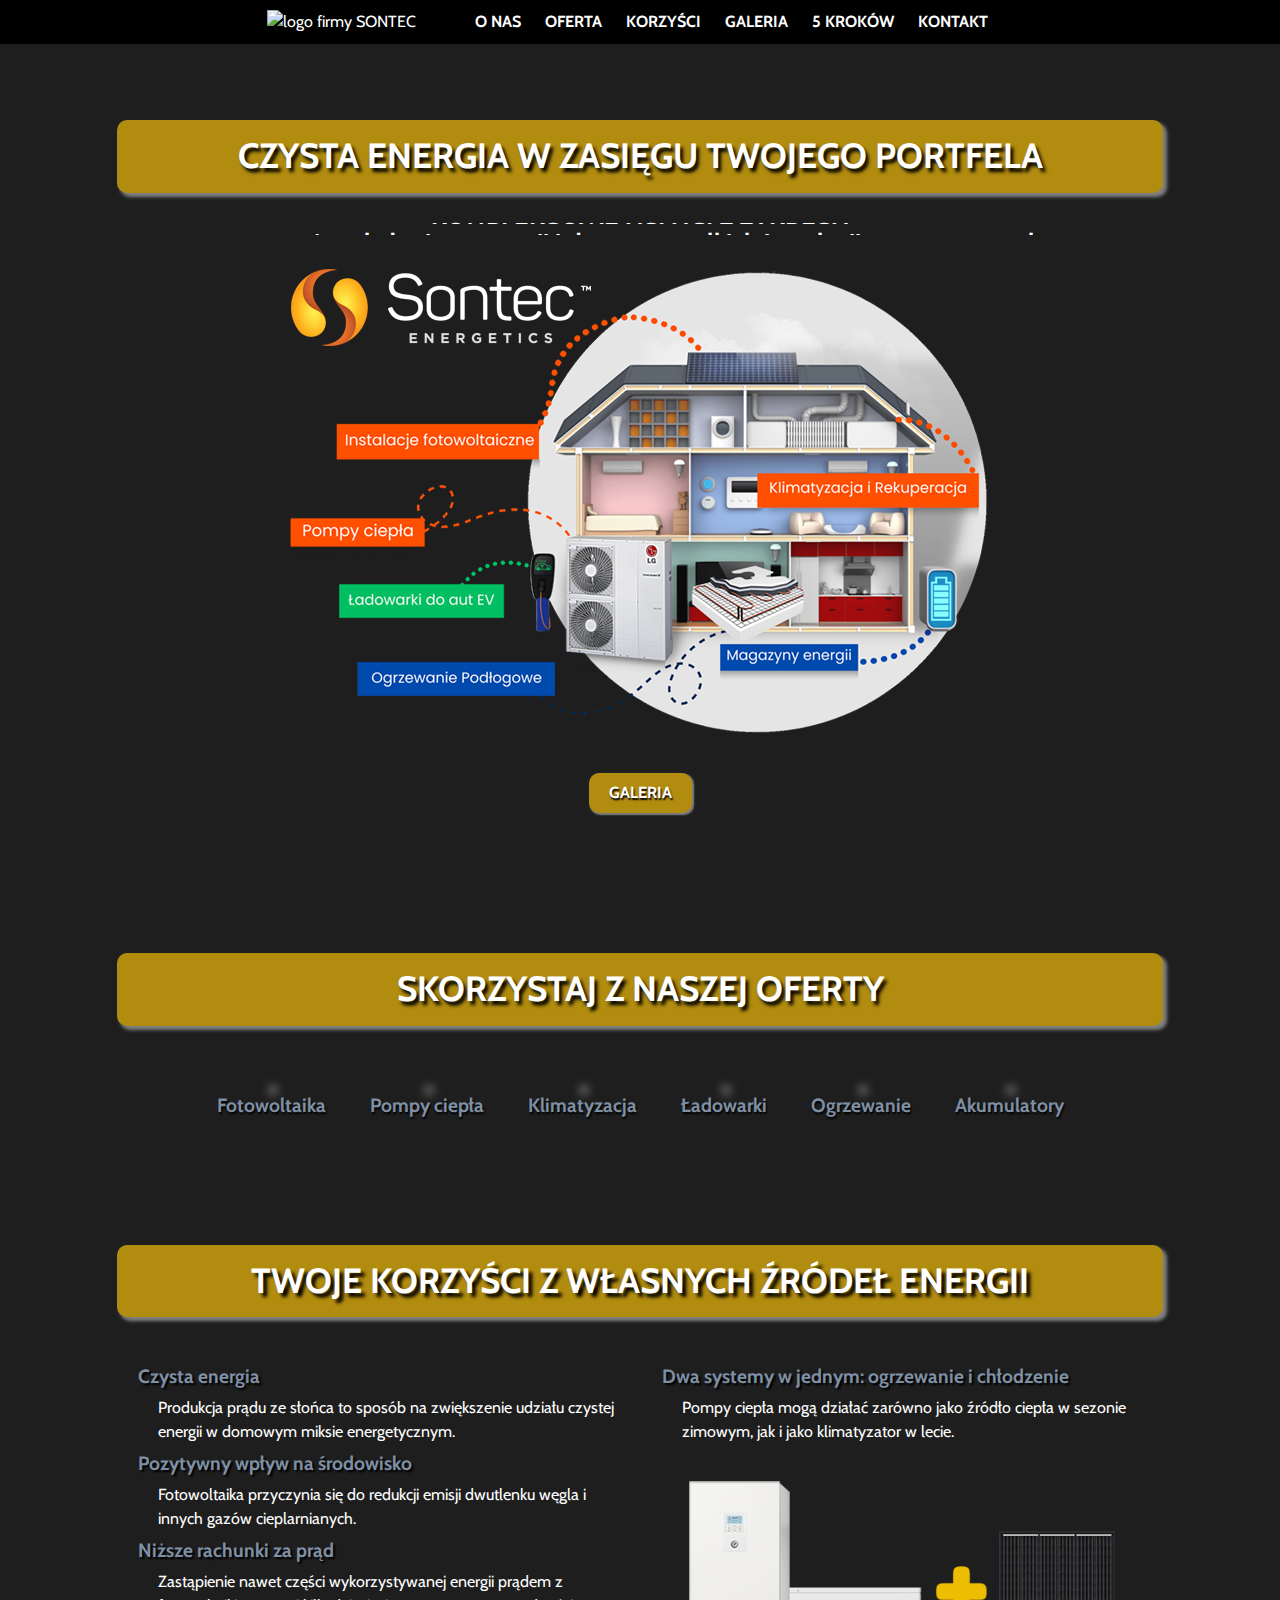
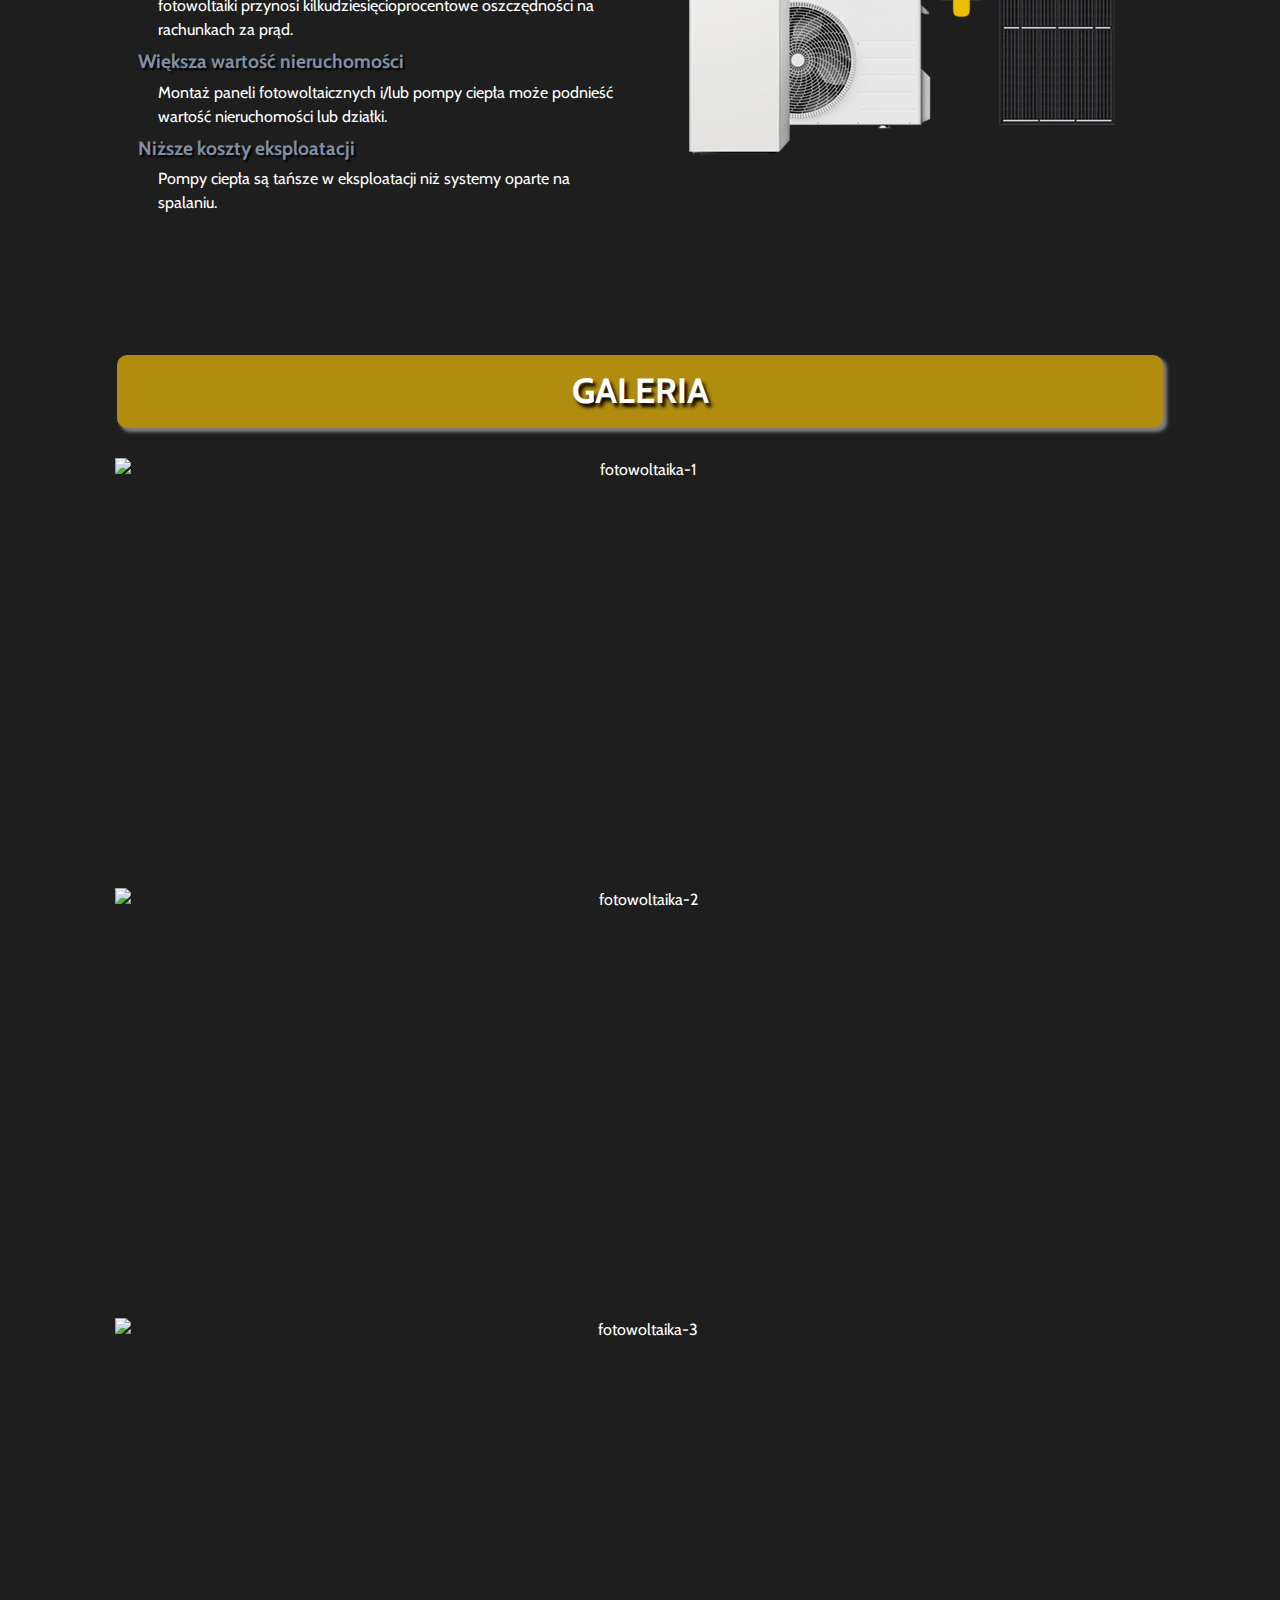
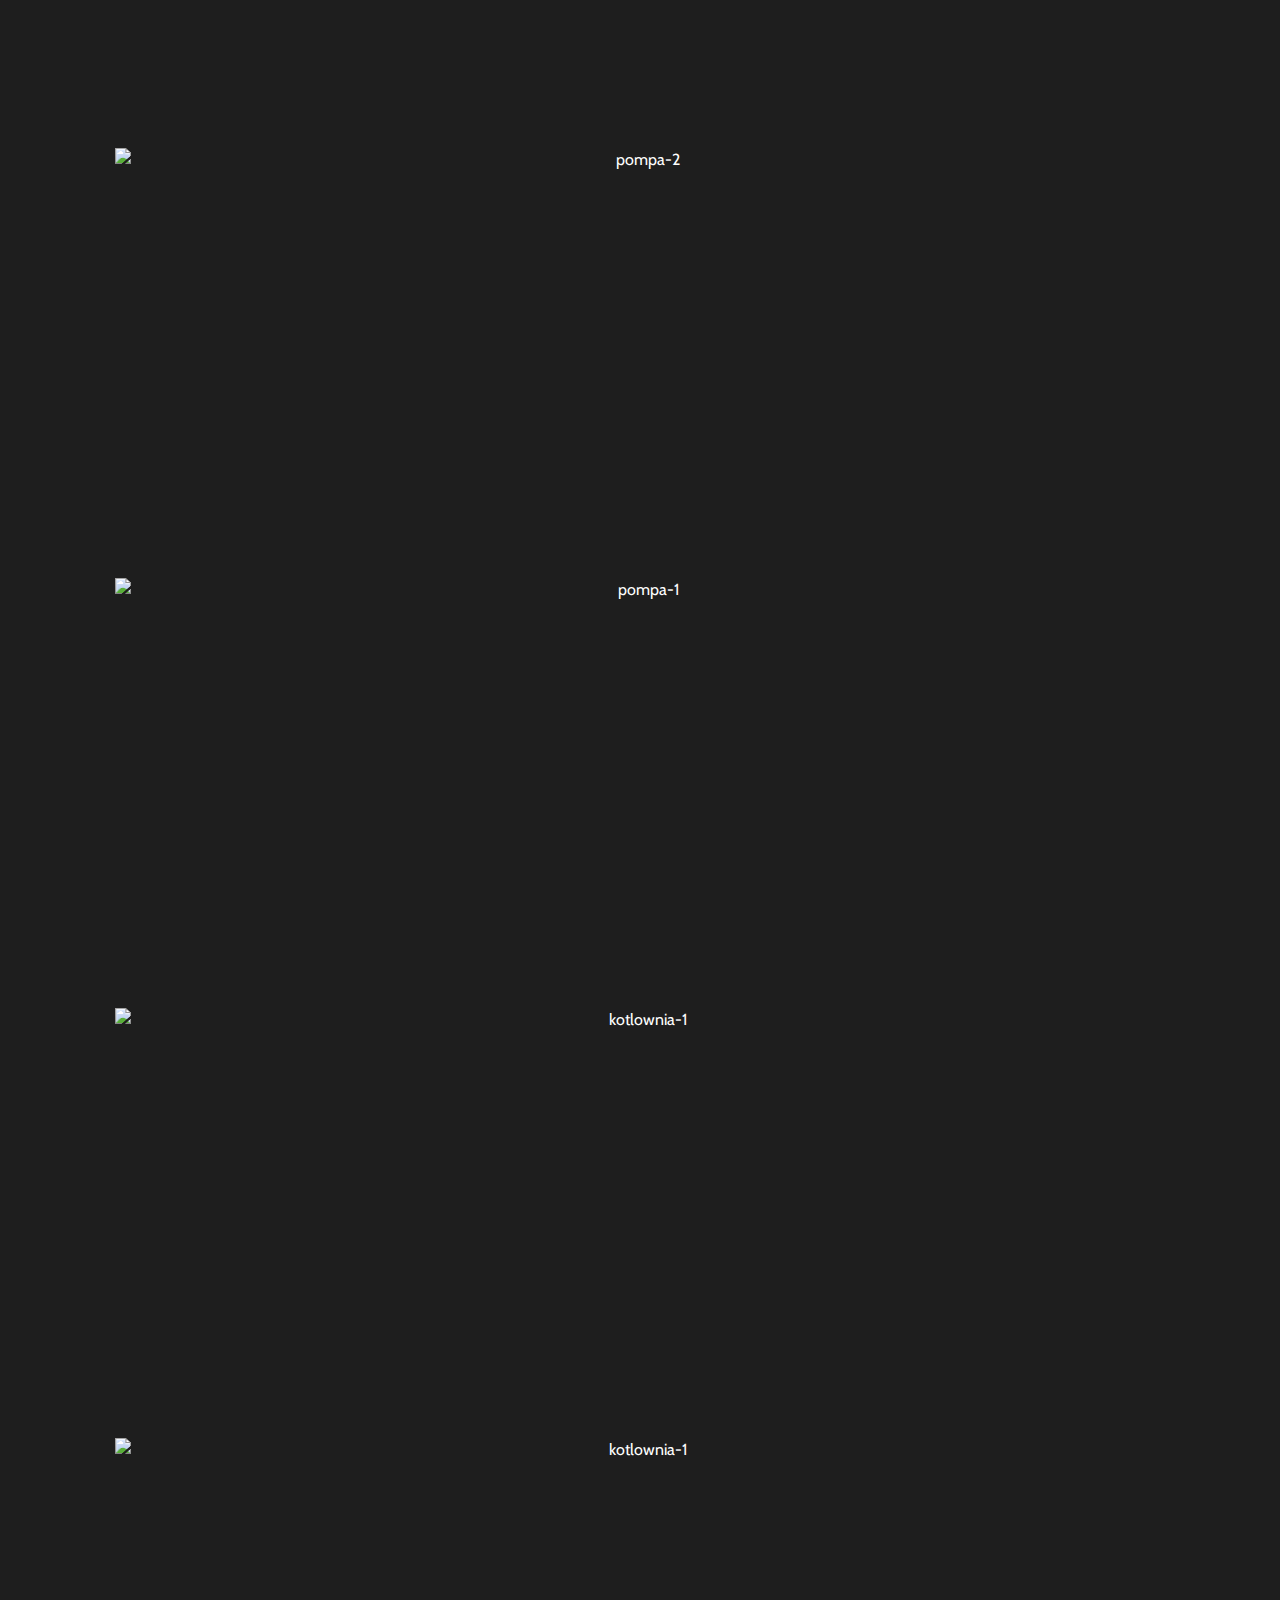
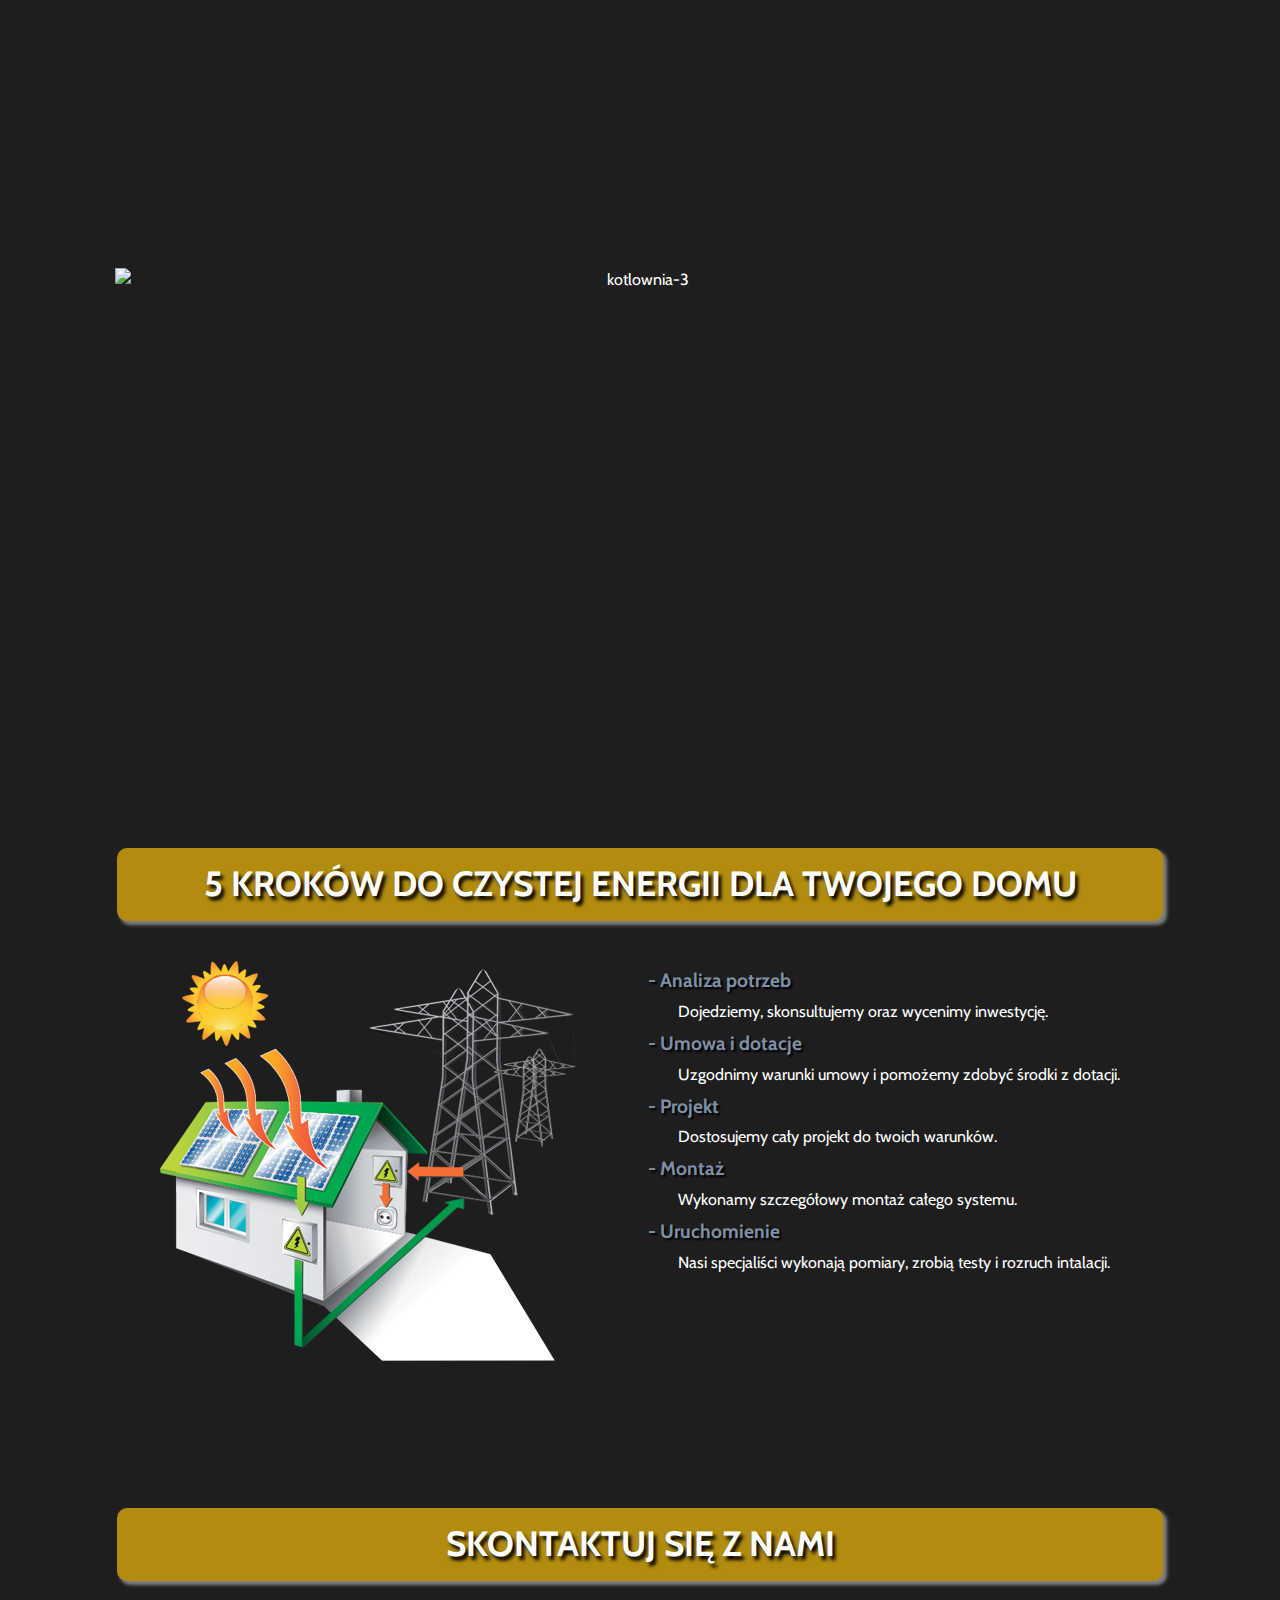
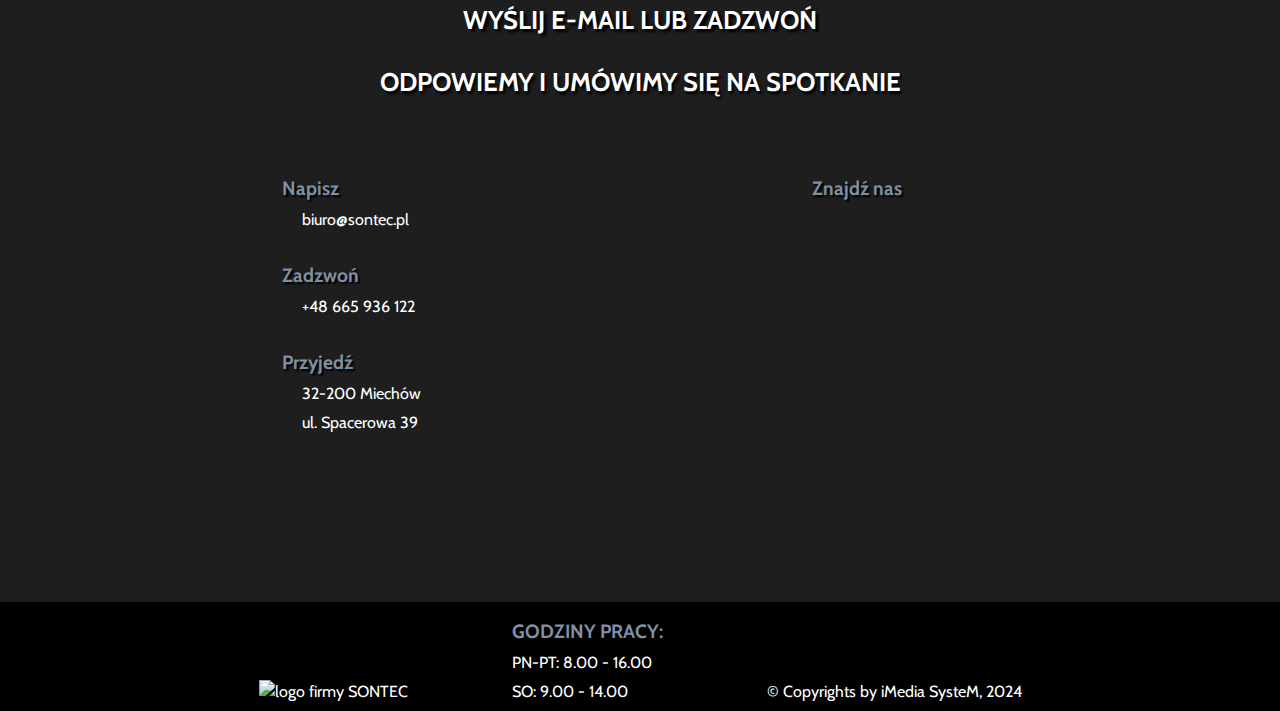
==== index.html @ 61b8fbbe "First Commit" ====
<!DOCTYPE html>
<html lang="pl">
	<head>
		<meta charset="UTF-8">
		<meta http-equiv="X-Ua-Compatible" content="IE=edge,chrome=1">
		<title>SONTEC - fotowoltaika, pompy ciepła, magazyny energii, klimatyzacja, rekuperacja</title>
		<meta name="viewport" content="width=device-width, initial-scale=1">
		<meta name="author" content="iMedia SysteM">
		<!-- Font Awsome -->
		<script src="https://kit.fontawesome.com/16e30c9f26.js" crossorigin="anonymous"></script>
		<!-- Flickity -->
		<link rel='stylesheet' href='https://unpkg.com/flickity@2/dist/flickity.min.css'>
		<link rel="stylesheet" href="./style.css">
		<!-- Google fonts -->
		<link href="https://fonts.googleapis.com/css?family=Cabin|Roboto:400,700|Roboto+Condensed:400,700" rel="stylesheet">
	</head>
	
	<body>
	<!-- partial:index.partial.html -->

		<!-- Naglowek strony -->

		<header class="top" id="top">
			<div class="container">
				<div class="col-half">
				
				<!-- Logo -->
				
					<div class="logo">
						<img src="https://i.postimg.cc/mZF6FGzq/logo.png" alt="logo firmy SONTEC">
					</div>
				</div>
				
				<!-- Nawigacja strony -->
				
				<div class="col-half">
					<div class="nav">
						<ul>
							<li><a href="#banner">O NAS</a></li>
							<li><a href="#offer">OFERTA</a></li>
							<li><a href="#profit">KORZYŚCI</a></li>
							<li><a href="#gallery">GALERIA</a></li>
							<li><a href="#process">5 KROKÓW</a></li>
							<li><a href="#contact">KONTAKT</a></li>
						</ul>
					</div>
				</div>
			</div>
		</header>
			
			
		<!-- Banner -->

		<section class="banner" id="banner">
			<div class="container">
				<h1 class="section-title">CZYSTA ENERGIA W ZASIĘGU TWOJEGO PORTFELA</h1>
				<h2>KOMPLEKSOWE USŁUGI Z ZAKRESU</h2>
				<h2>montażu, obsługi, renowacji i dozoru wszelkich instalacji energetycznych</h2>
				<br>
				<div>
					<img src="img/energy-house-700-logo.png" alt="instalacje domowe">
				</div>
				
				<a href="#gallery" class="btn">GALERIA</a>
				
			</div>
		</section>
			
			 
		<!-- Oferta -->

		<section class="offer" id="offer">
			<div class="container">
				<h1 class="section-title">SKORZYSTAJ Z NASZEJ OFERTY</h1>
				
				<div class="col-sixth">
					<i class="fa-solid fa-solar-panel fa-4x"></i>
					<h3>Fotowoltaika</h3>
				</div>
				<div class="col-sixth">
					<i class="fa-solid fa-arrow-up-from-water-pump fa-4x"></i>
					<h3>Pompy ciepła</h3>
				</div>
				<div class="col-sixth">
					<i class="fa-solid fa-fan fa-4x"></i>
					<h3>Klimatyzacja</h3>
				</div>
				<div class="col-sixth">
					<i class="fa-solid fa-charging-station fa-4x"></i>
					<h3>Ładowarki</h3>
				</div>
				<div class="col-sixth">
					<i class="fa-solid fa-temperature-arrow-up fa-4x"></i>
					<h3>Ogrzewanie</h3>
				</div>
				<div class="col-sixth">
					<i class="fa-solid fa-car-battery fa-4x"></i>
					<h3>Akumulatory</h3>
				</div>
			</div>
		</section>
			
			
		<!-- Korzysci klienta -->

		<section class="profit" id="profit">
			<div class="container">
				<h1 class="section-title">TWOJE KORZYŚCI Z WŁASNYCH ŹRÓDEŁ ENERGII</h1>
				<div class="col-half">
					<div class="list6">
						<dl>
							<dt>Czysta energia</dt>
							<dd>Produkcja prądu ze słońca to sposób na zwiększenie udziału czystej energii w domowym miksie energetycznym.</dd>
							<dt>Pozytywny wpływ na środowisko</dt>
							<dd>Fotowoltaika przyczynia się do redukcji emisji dwutlenku węgla i innych gazów cieplarnianych.</dd>
							<dt>Niższe rachunki za prąd</dt>
							<dd>Zastąpienie nawet części wykorzystywanej energii prądem z fotowoltaiki przynosi kilkudziesięcioprocentowe oszczędności na rachunkach za prąd.</dd>
							<dt>Większa wartość nieruchomości</dt>
							<dd>Montaż paneli fotowoltaicznych i/lub pompy ciepła może podnieść wartość nieruchomości lub działki.</dd>
							<dt>Niższe koszty eksploatacji</dt>
							<dd>Pompy ciepła są tańsze w eksploatacji niż systemy oparte na spalaniu.</dd>
						</dl>
					</div>
				</div>
							
				<div class="col-half">
					<div class="list6">
						<dl>
							<dt>Dwa systemy w jednym: ogrzewanie i chłodzenie</dt>
							<dd>Pompy ciepła mogą działać zarówno jako źródło ciepła w sezonie zimowym, jak i jako klimatyzator w lecie.</dd>
						</dl>
					</div>
					<br>
					<img src="img/pompa-fotowoltaika-450-300.png" alt="pompa_ciepla-fotowoltaika">
				</div>
			</div>
		</section>
			
			
		<!-- Galeria -->

		<section class="gallery" id="gallery">
			<div class="container">
				<h1 class="section-title">GALERIA</h1>
				<div class="carousel">
					<div class="carousel-cell">
						<img src="https://i.postimg.cc/vBkfpMN1/Fotowoltaika-1.jpg" alt="fotowoltaika-1" />
					</div>
					<div class="carousel-cell">
						<img src="https://i.postimg.cc/MTfHhBRw/Fotowoltaika-2.jpg" alt="fotowoltaika-2" />
					</div>
					<div class="carousel-cell">
						<img src="https://i.postimg.cc/NFY3thV4/Fotowoltaika-3.jpg" alt="fotowoltaika-3" />
					</div>
					<div class="carousel-cell">
						<img src="https://i.postimg.cc/7h7svgrD/Pompa-2.jpg" alt="pompa-2" />
					</div>
					<div class="carousel-cell">
						<img src="https://i.postimg.cc/kGcmZMj9/Pompa-1.jpg" alt="pompa-1" />
					</div>
					<div class="carousel-cell">
						<img src="https://i.postimg.cc/fyb2zwzM/Kotlownia-1.jpg" alt="kotlownia-1" />
					</div>
					<div class="carousel-cell">
						<img src="https://i.postimg.cc/h4wbz8ML/Kotlownia-2.jpg" alt="kotlownia-1" />
					</div>
					<div class="carousel-cell">
						<img src="https://i.postimg.cc/9FQ0hsy1/Kotlownia-3.jpg" alt="kotlownia-3" />
					</div>
				</div>
			</div>
		</section>
			
			
		<!-- Przebieg procesu -->

		<section class="process" id="process">
			<div class="container">
				<h1 class="section-title">5 KROKÓW DO CZYSTEJ ENERGII DLA TWOJEGO DOMU</h1>
				<div class="col-half">
					<img src="img/fotowoltaika-schemat-instalacji-400.png" alt="fotowoltaika-schemat-instalacji">
				</div>
				<div class="col-half">
					<div class="list5">
						<dl>
							<dt><i class="fa-solid fa-1"></i> - Analiza potrzeb</dt>
							<dd>Dojedziemy, skonsultujemy oraz wycenimy inwestycję.</dd>
							<dt><i class="fa-solid fa-2"></i> - Umowa i dotacje</dt>
							<dd>Uzgodnimy warunki umowy i pomożemy zdobyć środki z dotacji.</dd>
							<dt><i class="fa-solid fa-3"></i> - Projekt</dt>
							<dd>Dostosujemy cały projekt do twoich warunków.</dd>
							<dt><i class="fa-solid fa-4"></i> - Montaż</dt>
							<dd>Wykonamy szczegółowy montaż całego systemu.</dd>
							<dt><i class="fa-solid fa-5"></i> - Uruchomienie</dt>
							<dd>Nasi specjaliści wykonają pomiary, zrobią testy i rozruch intalacji.</dd>
						</dl>
					</div>
				</div>
			</div>
		</section>
			
			
		<!-- Kontakt -->

		<section class="contact" id="contact">
			<div class="container">
				<h1 class="section-title">SKONTAKTUJ SIĘ Z NAMI</h1>
				<h2>WYŚLIJ E-MAIL LUB ZADZWOŃ</h2>
				<br>
				<h2>ODPOWIEMY I UMÓWIMY SIĘ NA SPOTKANIE</h2>
				<br>
				<br>

				<!-- Formularz kontaktowy -->

				<div class="col-half">
					<h3>Napisz</h3>
					<p>biuro@sontec.pl</p>
					<br>
					<h3>Zadzwoń</h3>
					<p>+48 665 936 122</p>
					<br>
					<h3>Przyjedź</h3>
					<p>32-200 Miechów</p>
					<p>ul. Spacerowa 39</p>
				</div>
					
				<div class="col-half">
					<h3>Znajdź nas</h3>

					<!-- Mapa Google -->

					<iframe src="https://www.google.com/maps/embed?pb=!1m18!1m12!1m3!1d20363.044777273062!2d20.032084667943646!3d50.359457274658645!2m3!1f0!2f0!3f0!3m2!1i1024!2i768!4f13.1!3m3!1m2!1s0x4717abd7463cd8f5%3A0xed583a6fe624ebd6!2sSontec!5e0!3m2!1spl!2sde!4v1716401161716!5m2!1spl!2sde" title="GoogleMap" width="500" height="367" allowfullscreen="" loading="lazy" referrerpolicy="no-referrer-when-downgrade">
					</iframe>
				</div>
			</div>
		</section>
			

		<!-- Stopka strony -->
		 
		<footer class="bottom">
			<div class="container">
				<div class="col-third">
					<img src="https://i.postimg.cc/mZF6FGzq/logo.png" alt="logo firmy SONTEC">
				</div>
				
				<div class="col-third">
					<h3>GODZINY PRACY:</h3>
					<p>PN-PT: 8.00 - 16.00</p>
					<p>SO: 9.00 - 14.00</p>
				</div>
								
				<div class="col-third">
					<p><b>&copy; Copyrights by iMedia SysteM, 2024</b></p>
				</div>
			</div>
		</footer>
	<!-- partial -->
	<script src='https://unpkg.com/flickity@2/dist/flickity.pkgd.min.js'></script>
	<script src='https://cdnjs.cloudflare.com/ajax/libs/jquery/3.7.1/jquery.min.js'></script><script  src="./script.js"></script>
	</body>
</html>
---- style.css ----
/* http://meyerweb.com/eric/tools/css/reset/ 
   v2.0 | 20110126
   License: none (public domain) */

html, body, div, span, applet, object, iframe,
h1, h2, h3, h4, h5, h6, p, blockquote, pre,
a, abbr, acronym, address, big, cite, code,
del, dfn, em, img, ins, kbd, q, s, samp,
small, strike, strong, sub, sup, tt, var,
b, u, i, center,
dl, dt, dd, ol, ul, li,
fieldset, form, label, legend,
table, caption, tbody, tfoot, thead, tr, th, td,
article, aside, canvas, details, embed, 
figure, figcaption, footer, header, hgroup, 
menu, nav, output, ruby, section, summary,
time, mark, audio, video {
	margin: 0;
	padding: 0;
	border: 0;
	font-size: 100%;
	font: inherit;
	vertical-align: baseline;
}
/* HTML5 display-role reset for older browsers */
article, aside, details, figcaption, figure, 
footer, header, hgroup, menu, nav, section {
	display: block;
}
body {
	line-height: 1;
}
ol, ul {
	list-style: none;
}
blockquote, q {
	quotes: none;
}
blockquote:before, blockquote:after,
q:before, q:after {
	content: '';
	content: none;
}
table {
	border-collapse: collapse;
	border-spacing: 0;
}




/* Globalne style strony */

body, html {
	background: #1e1e1e;
	text-align: center;
	color: #FFFFFF;
	line-height: 1.5;
	font-family: 'Roboto Condensed', sans-serif;
	font-size: 35px;
	font-family: 'Cabin', sans-serif;
	font-size: 16px;
	transition: all 0.5s;
}


/* Globalne style tekstu */

p {
	margin-top: 5px;
	margin-left: 20px;
	text-align: justify;
}

h1 {
	margin: 20px auto;
	text-align: center;
	font-size: 2.2em;
	font-weight: bold;
	width: 95%;
	height: auto;
	padding: 10px;
	background: #B28C0F;
	box-shadow: 0.1em 0.1em 0.1em grey;
	border-radius: 10px;
	text-shadow: 0.1em 0.1em 0.1em black;
}

h2 {
	font-size: 1.6em;
	font-weight: bold;
	text-shadow: 0.1em 0.1em 0.1em black;
}

h3 {
	color: #7F90A4;
	margin-top: 5px;
	margin-bottom: 5px;
	font-size: 1.2em;
	font-weight: bold;
	text-shadow: 0.1em 0.1em 0.1em black;
}

/* Kontener, kolumny, listy */

.container	{
	max-width: 1080px;
	margin: 0 auto;
	padding: 0 10px;
}

.col-half {
	display: inline-block;
	margin: 20px;
	vertical-align: top;
	width: auto;
	
}

.top .col-half {
	vertical-align: bottom;
	margin: 10px 20px;
}

.contact .col-half {
	vertical-align: top;
	width: 45%;
	text-align: left;
	
}

.contact .col-half p {
	text-align: left;
	padding-left: 150px;
}

.contact .col-half h3 {
	text-align: left;
	padding-left: 150px;
}

.col-third {
	display: inline-block;
	margin: 10px 50px;
	text-align: center;
}

.col-sixth {
	display: inline-block;
	margin: 40px 20px 0 20px;
	text-align: center;
}

.col-sixth i {
  width: 120px;
  height: 120px;
  line-height: 120px;
  margin: 20px 0;
  background: #B28C0F;
  border-radius: 50%;
  box-shadow: 2px 4px 10px 4px grey;
  text-shadow: 0.1em 0.1em 0.1em black;
}

.col-sixth i:hover {
  background-color: darken(#B28C0F, 10%);
  animation: roll 2s infinite;
  transform: rotate(30deg);
  transition: transition;
}

@keyframes roll {
  0% {
    transform: rotate(0);
  }
  100% {
    transform: rotate(360deg);
  }
}

/* Listy */

.list5 dl {
	text-align: left;
	list-style-image: none;
	margin-left: 20px;
}

.list5 i {
	color: #B28C0F;
}

.list5 dt {
	color: #7F90A4;
	margin-top: 5px;
	margin-bottom: 5px;
	font-size: 1.2em;
	font-weight: bold;
	text-shadow: 0.1em 0.1em 0.1em black;
}

.list5 dd {
	margin-left: 30px;
}

.list6 dl {
	text-align: left;
	list-style-type: none;
	margin: auto;
	width: 480px;
}

.list6 dt {
	color: #7F90A4;
	margin-top: 5px;
	margin-bottom: 5px;
	font-size: 1.2em;
	font-weight: bold;
	text-shadow: 0.1em 0.1em 0.1em black;
}

.list6 dd {
	margin-left: 20px;
}

/* Przyciski */

.btn {
	display: inline-block;
	width: auto;
	height: auto;
	padding: 8px 20px;
	margin: 20px 0;
	background: #B28C0F;
	box-shadow: 0.1em 0.1em 0.1em grey;
	border: none;
	border-radius: 10px;
	text-decoration: none;
	color: white;
	text-shadow: 0.1em 0.1em 0.1em black;
	font-weight: bold;
	text-align: center;
}

.btn:hover {
	color: darken(#B28C0F, 20%);
	color: #B28C0F;
	transition: transition;
}

/* Nagłówek strony */

.top {
	background-color: black;
	margin: 0 0;
	padding: 0 0;
	width: 100%;
	height: auto;
	position: fixed;
	left: 0;
	top: 0;
	z-index: 999;
}

/* Logo */

.logo {
	vertical-align: top;
	margin: 0;
	width: auto;
}

/* Nawigacja */

.nav {
	vertical-align: center;
	margin: 0 10px;
	width: auto;
}

.nav ul {
	margin: auto;
	padding: auto;
}

.nav ul li {
	list-style: none;
	display: inline-block;
	margin-right: 10px;
	position: center;
}

.nav ul li a {
	color: white;
	font-weight: bold;
	text-align: right;
	text-decoration: none;
	width: auto;
	height: auto;
	padding: 5px;
}

.nav ul li a:hover {
	color: darken(#B28C0F, 20%);
	color: #B28C0F;
	transition: transition;
}

/* Sekcje */

section {
	overflow: auto;
	padding-top: 100px;
}

.banner {
	position: relative;
	
}

.offer {
	position: relative;
}

.profit {
	position: relative;
}

.gallery {
	position: relative;
  	padding-top: 100px;
  	padding-bottom: 30px;
}

.carousel {
  margin: 0 15px;
}

.carousel-cell {
	margin: 30px 0;
	overflow: hidden;
}

.carousel-cell img {
	display: block;
	height: 200px;
}

@media screen and ( min-width: 768px ) {
  .carousel-cell img {
    height: 400px;
  }
}

.process {
	position: relative;
}

.contact {
	position: relative;
}

.iframe {
	border: 2px solid #7F90A4;
}

/* Stopka strony */

.bottom {
	background-color: black;
}

.col-third p {
	margin-left: 0;
	text-align: left;
}

.col-third h3 {
	margin-left: 0;
	text-align: left;
}
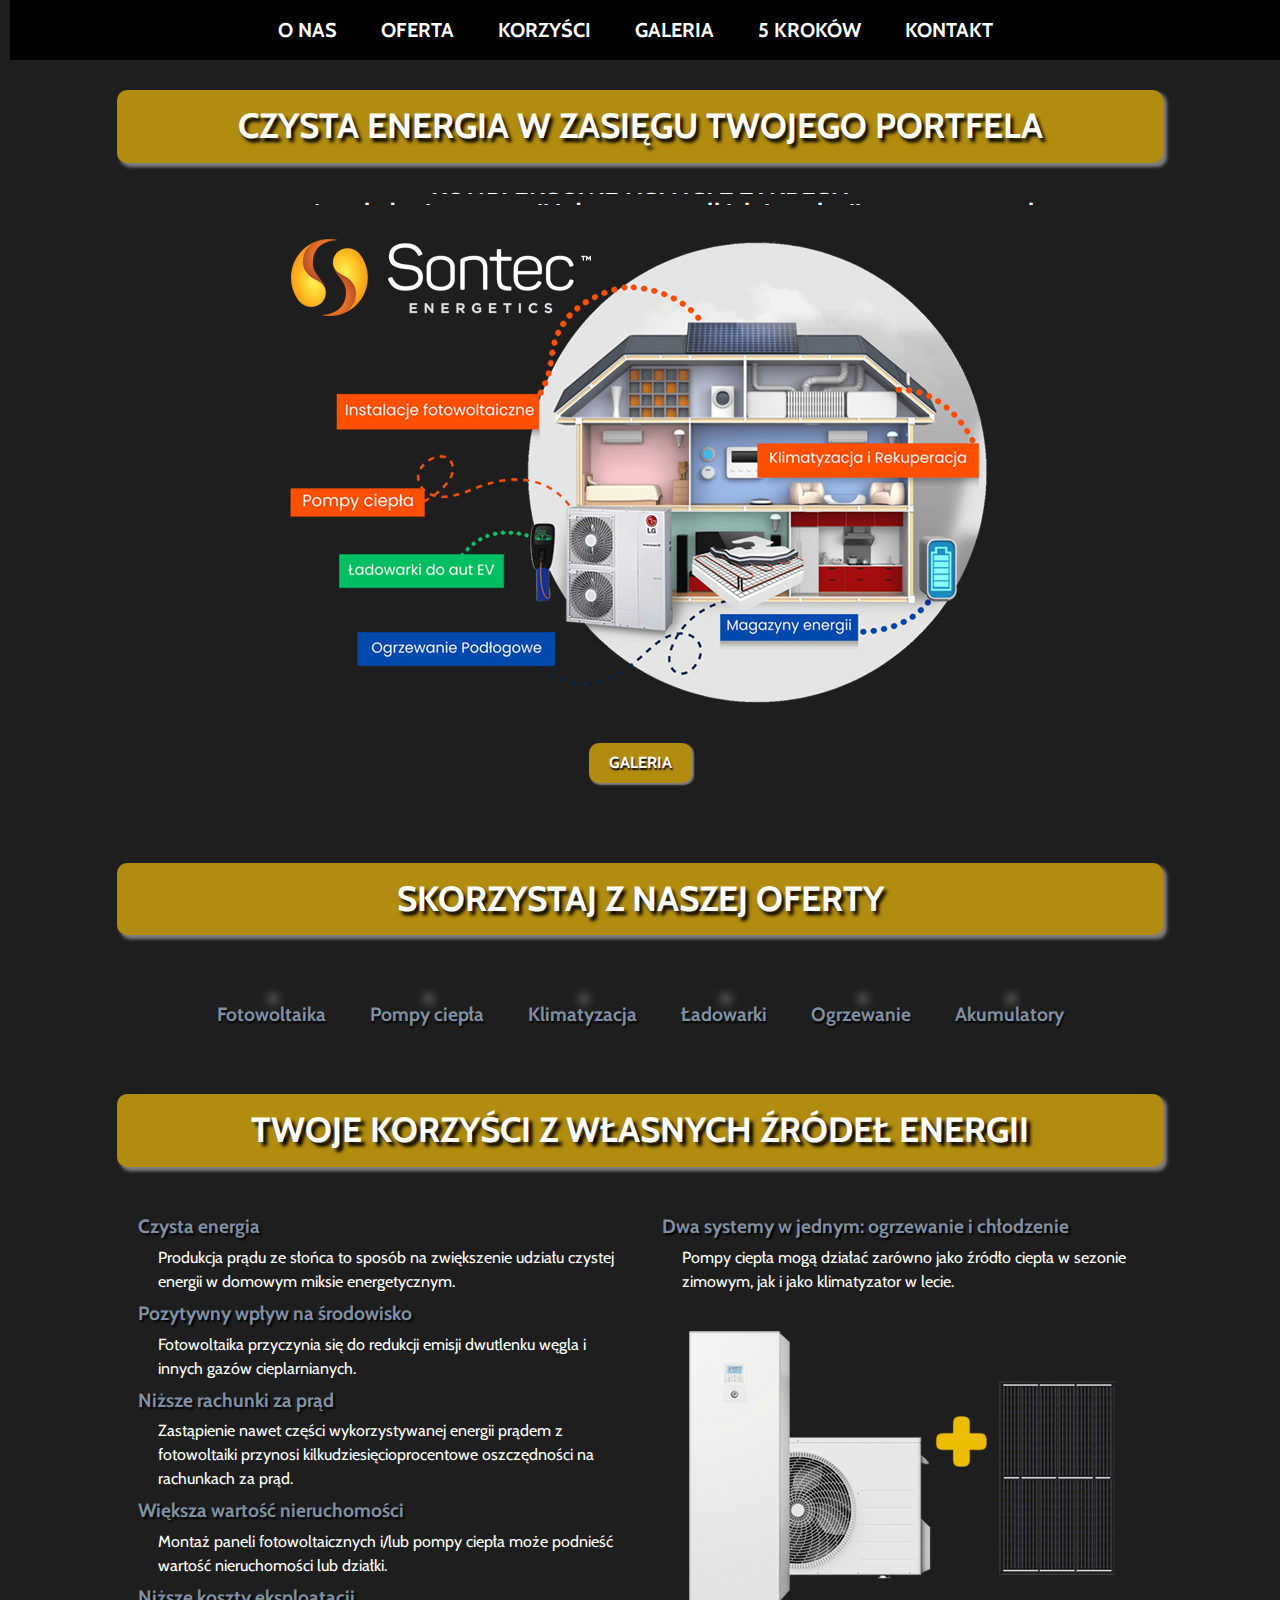
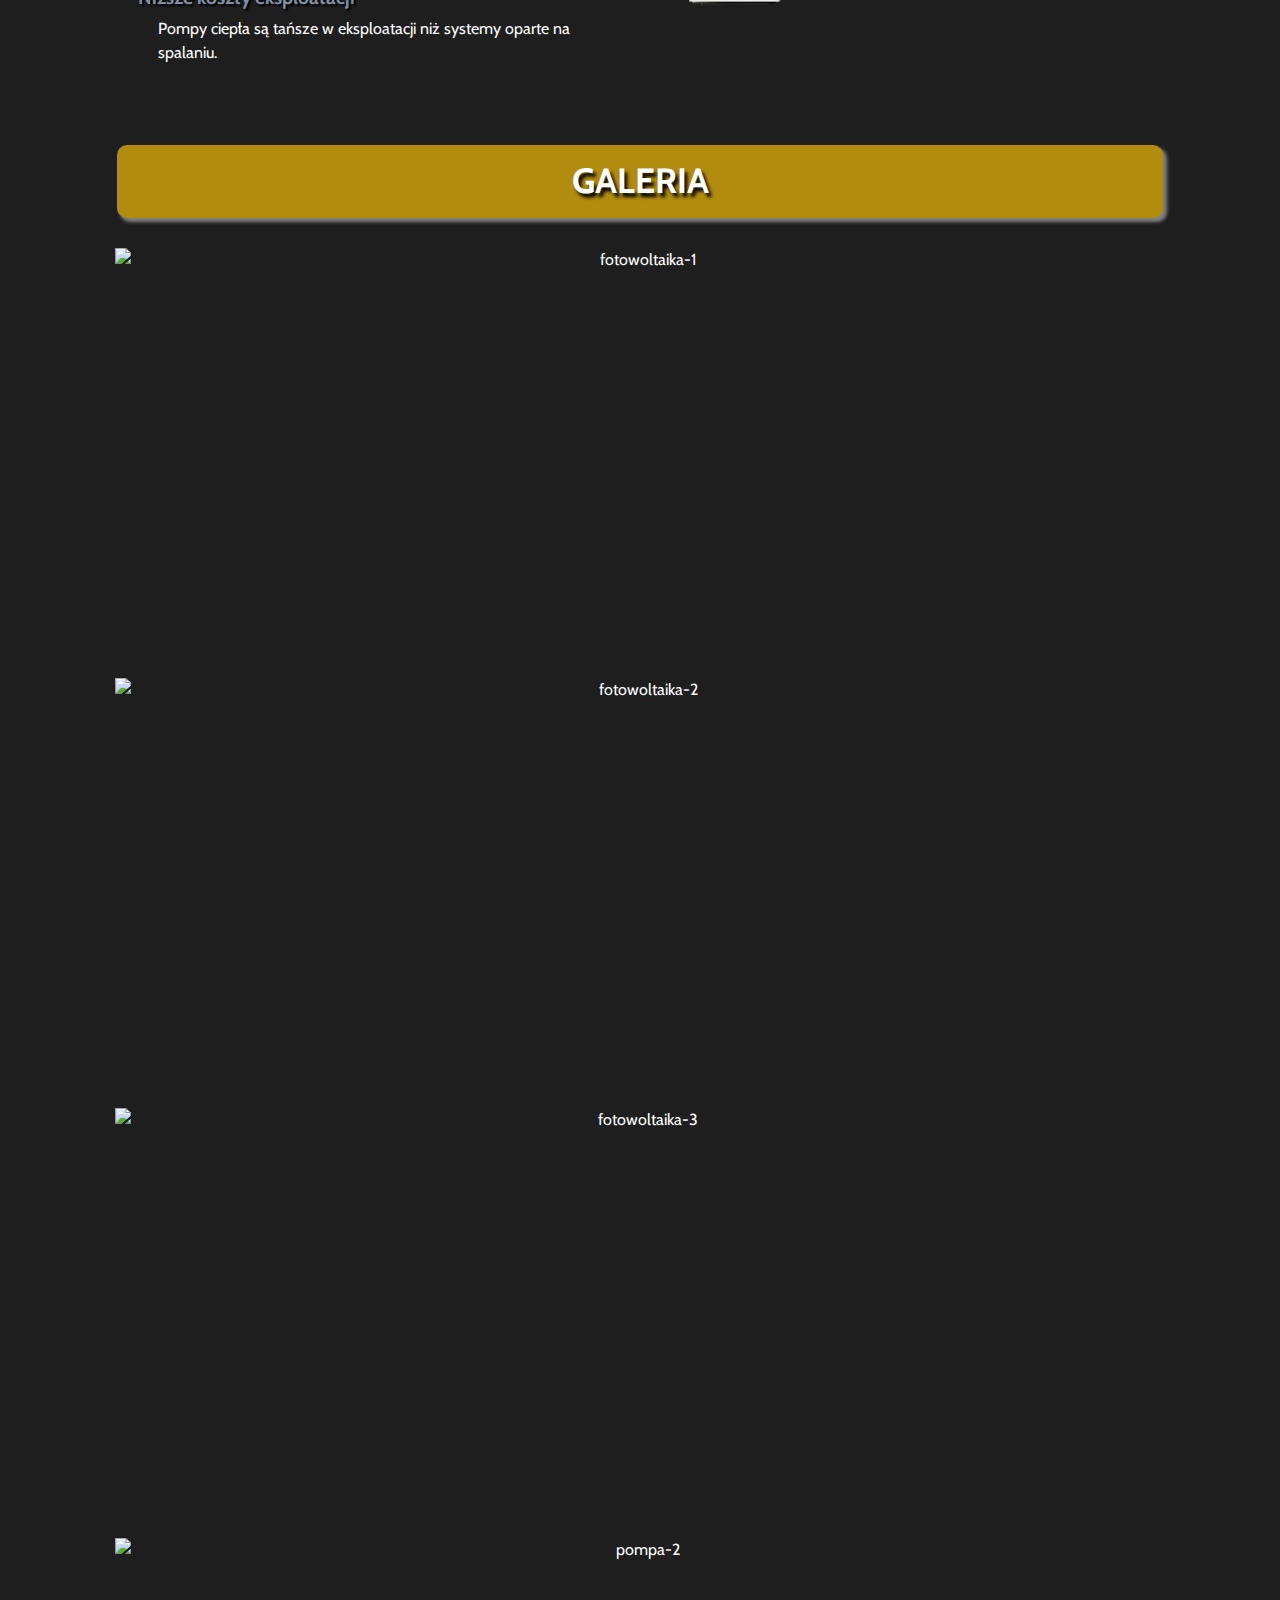
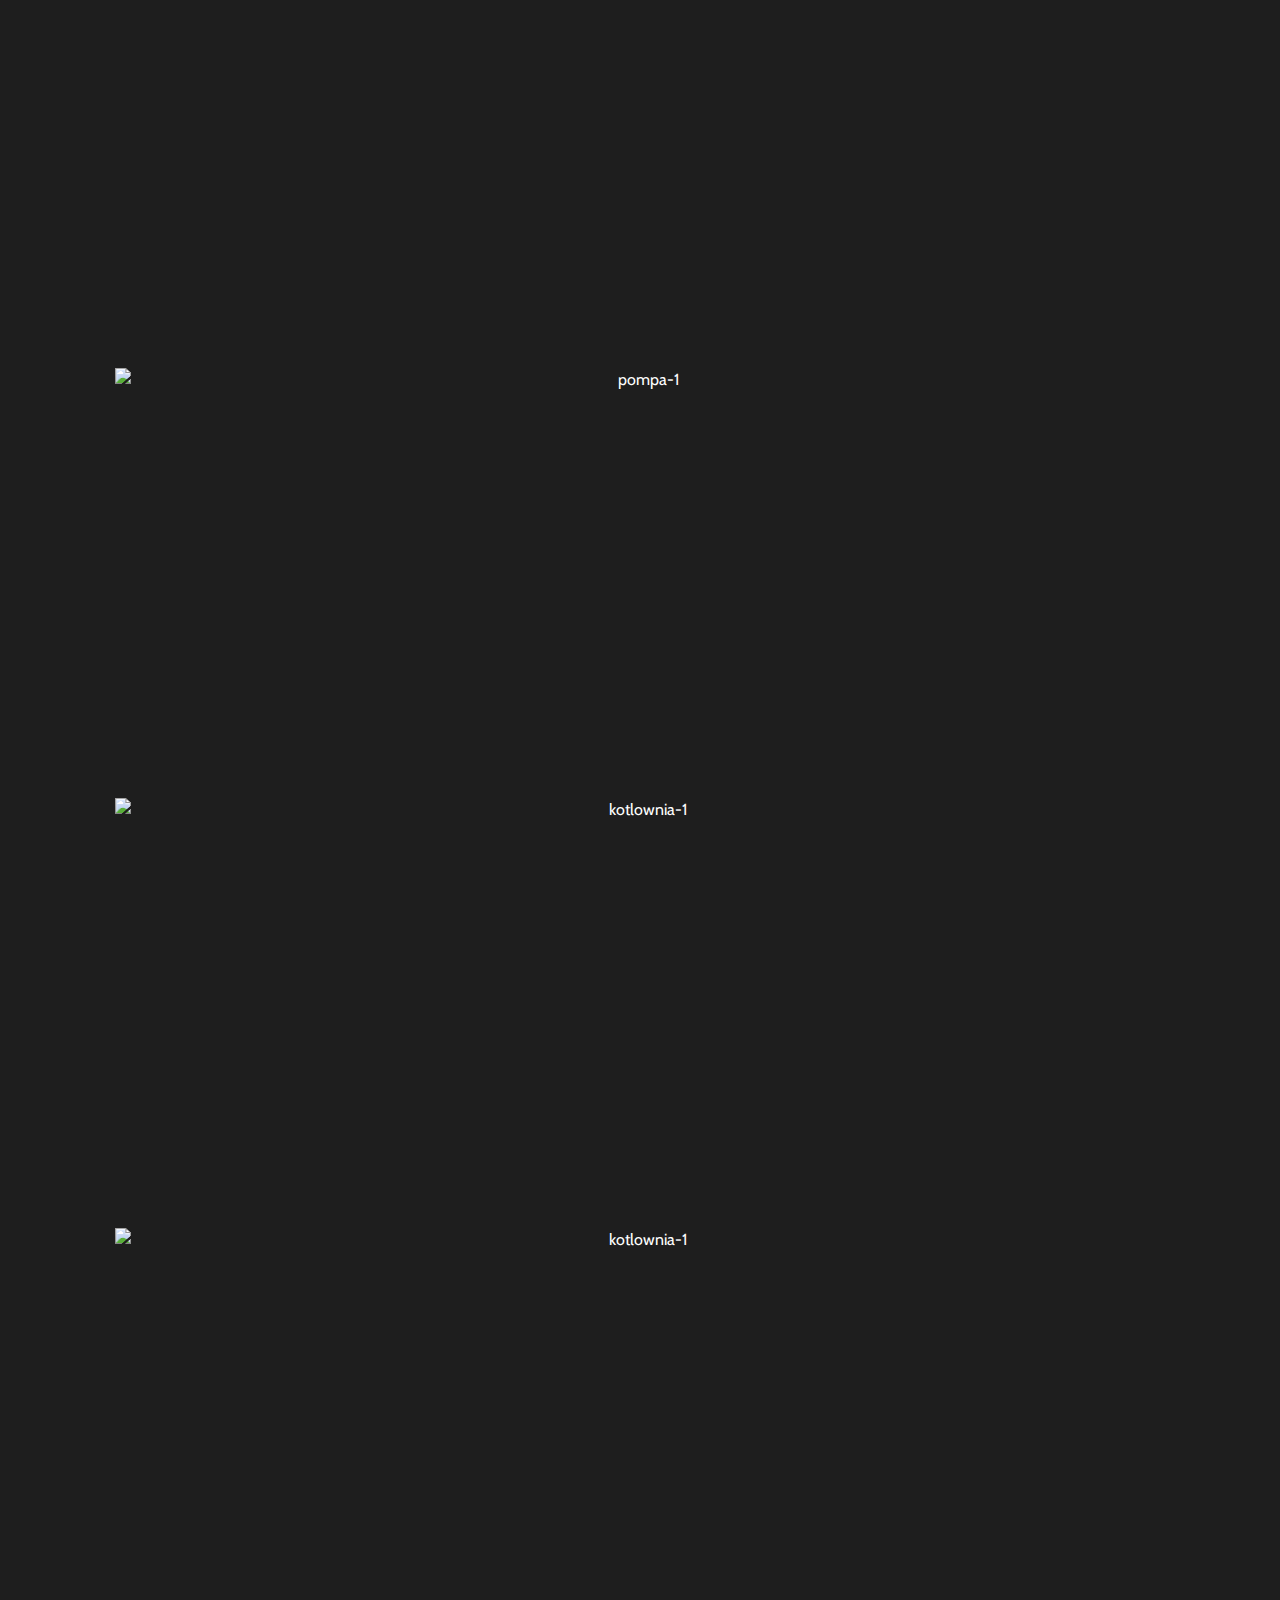
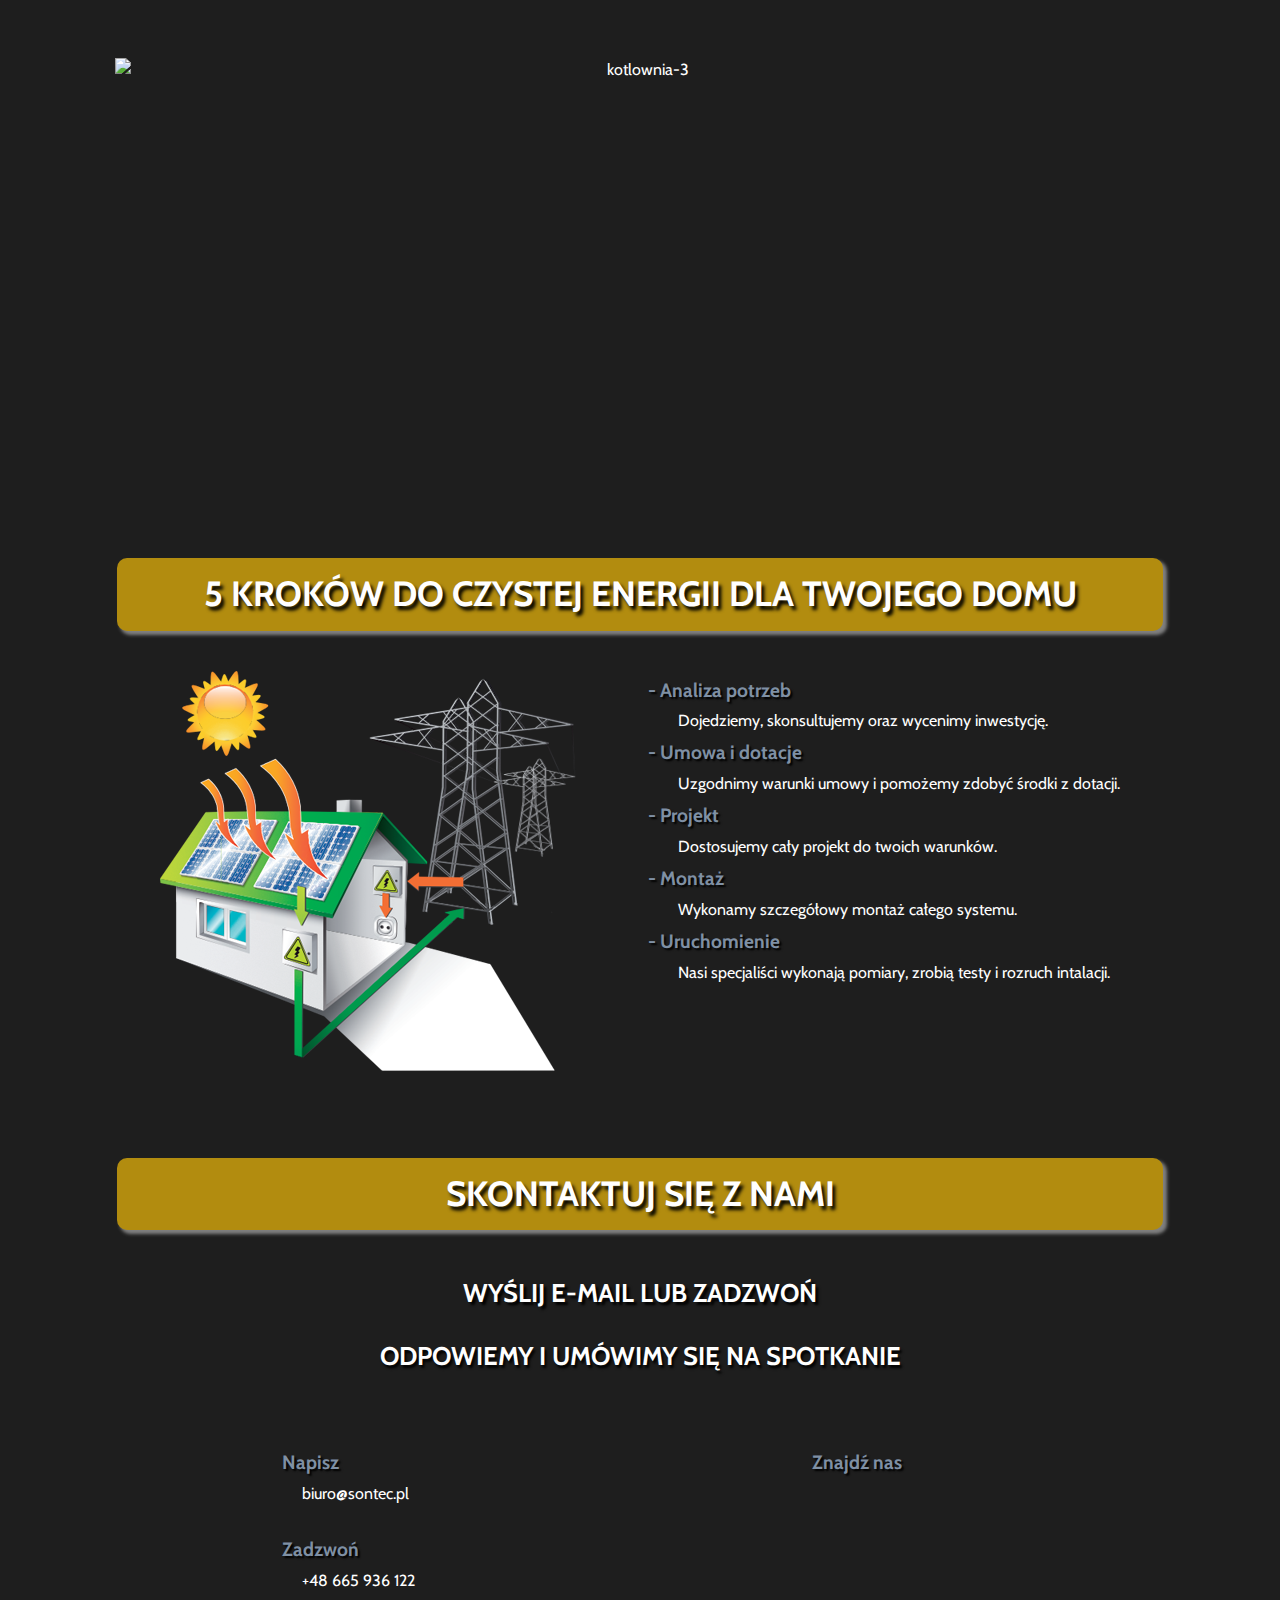
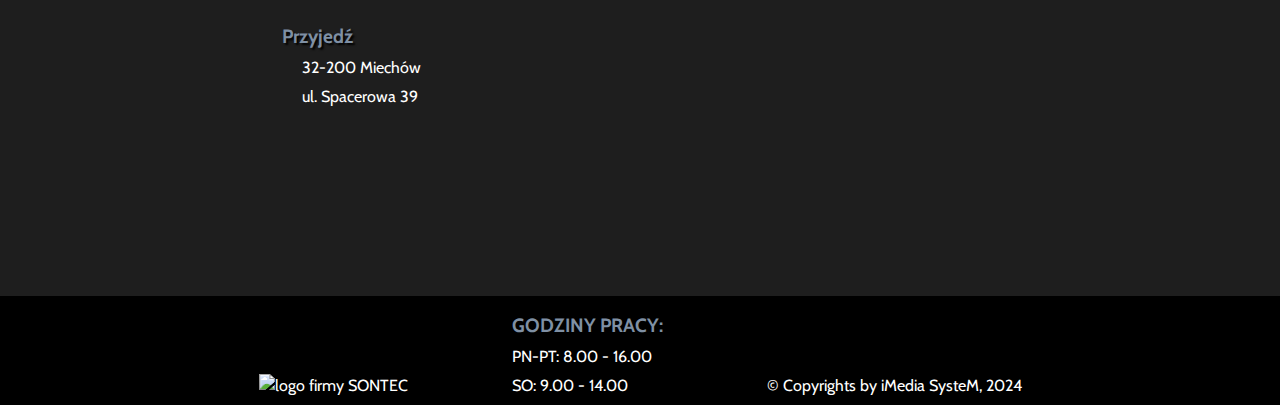
==== commit 1271745f: "New Navigation Bar" ====
--- a/index.html
+++ b/index.html
@@ -18,33 +18,18 @@
 	<body>
 	<!-- partial:index.partial.html -->
 
-		<!-- Naglowek strony -->
-
-		<header class="top" id="top">
-			<div class="container">
-				<div class="col-half">
-				
-				<!-- Logo -->
-				
-					<div class="logo">
-						<img src="https://i.postimg.cc/mZF6FGzq/logo.png" alt="logo firmy SONTEC">
-					</div>
-				</div>
-				
-				<!-- Nawigacja strony -->
-				
-				<div class="col-half">
-					<div class="nav">
-						<ul>
-							<li><a href="#banner">O NAS</a></li>
-							<li><a href="#offer">OFERTA</a></li>
-							<li><a href="#profit">KORZYŚCI</a></li>
-							<li><a href="#gallery">GALERIA</a></li>
-							<li><a href="#process">5 KROKÓW</a></li>
-							<li><a href="#contact">KONTAKT</a></li>
-						</ul>
-					</div>
-				</div>
+		<!-- Navigacja strony -->
+
+		<header class="nav" id="nav">
+			<div class="container">
+				<ul>
+					<li><a href="#banner">O NAS</a></li>
+					<li><a href="#offer">OFERTA</a></li>
+					<li><a href="#profit">KORZYŚCI</a></li>
+					<li><a href="#gallery">GALERIA</a></li>
+					<li><a href="#process">5 KROKÓW</a></li>
+					<li><a href="#contact">KONTAKT</a></li>
+				</ul>
 			</div>
 		</header>
 			
@@ -205,6 +190,7 @@
 		<section class="contact" id="contact">
 			<div class="container">
 				<h1 class="section-title">SKONTAKTUJ SIĘ Z NAMI</h1>
+				<br>
 				<h2>WYŚLIJ E-MAIL LUB ZADZWOŃ</h2>
 				<br>
 				<h2>ODPOWIEMY I UMÓWIMY SIĘ NA SPOTKANIE</h2>
--- a/style.css
+++ b/style.css
@@ -248,12 +248,13 @@
 	transition: transition;
 }
 
-/* Nagłówek strony */
-
-.top {
+/* Nawigacja */
+
+.nav {
 	background-color: black;
-	margin: 0 0;
-	padding: 0 0;
+	vertical-align: center;
+	margin: 0 10px;
+	padding: 15px 0;
 	width: 100%;
 	height: auto;
 	position: fixed;
@@ -262,22 +263,6 @@
 	z-index: 999;
 }
 
-/* Logo */
-
-.logo {
-	vertical-align: top;
-	margin: 0;
-	width: auto;
-}
-
-/* Nawigacja */
-
-.nav {
-	vertical-align: center;
-	margin: 0 10px;
-	width: auto;
-}
-
 .nav ul {
 	margin: auto;
 	padding: auto;
@@ -286,7 +271,7 @@
 .nav ul li {
 	list-style: none;
 	display: inline-block;
-	margin-right: 10px;
+	margin-right: 30px;
 	position: center;
 }
 
@@ -298,6 +283,7 @@
 	width: auto;
 	height: auto;
 	padding: 5px;
+	font-size: 20px;
 }
 
 .nav ul li a:hover {
@@ -310,12 +296,12 @@
 
 section {
 	overflow: auto;
-	padding-top: 100px;
+	padding: 20px;
 }
 
 .banner {
 	position: relative;
-	
+	padding-top: 70px;
 }
 
 .offer {
@@ -328,7 +314,6 @@
 
 .gallery {
 	position: relative;
-  	padding-top: 100px;
   	padding-bottom: 30px;
 }
 
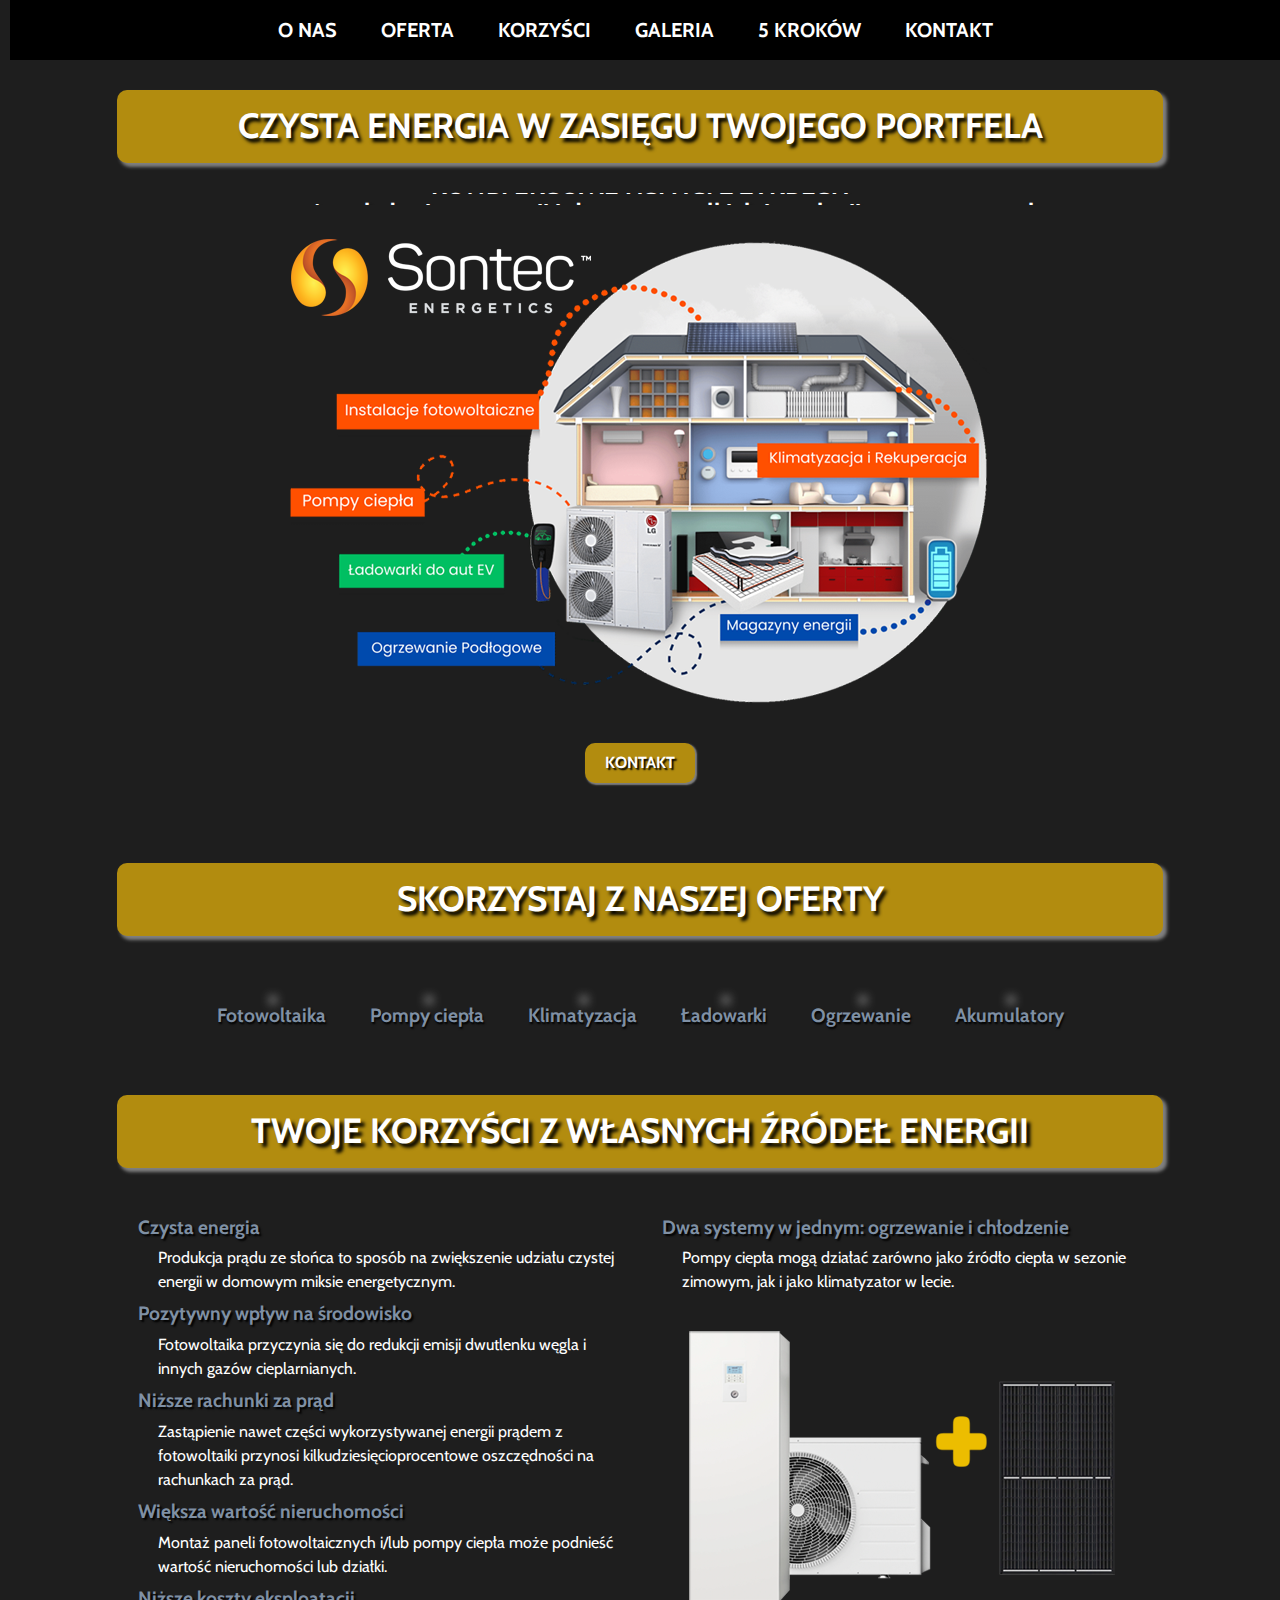
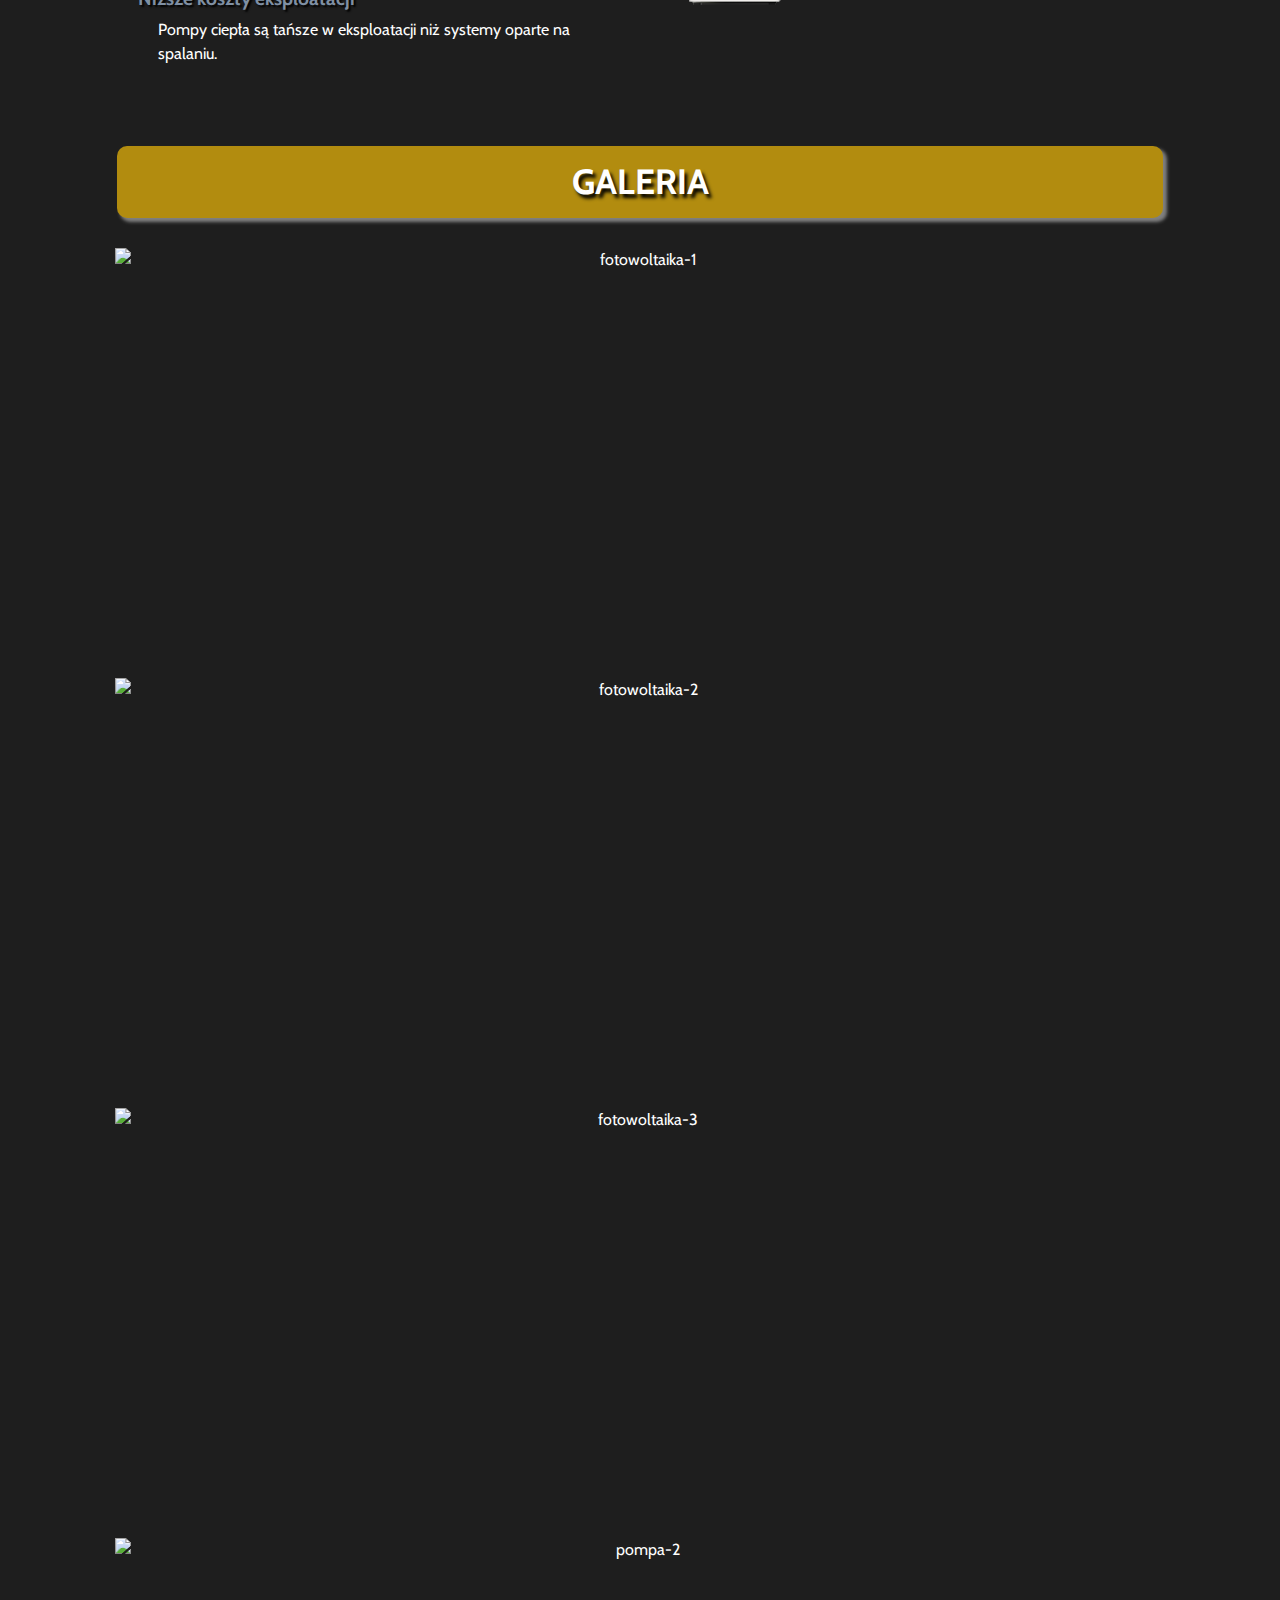
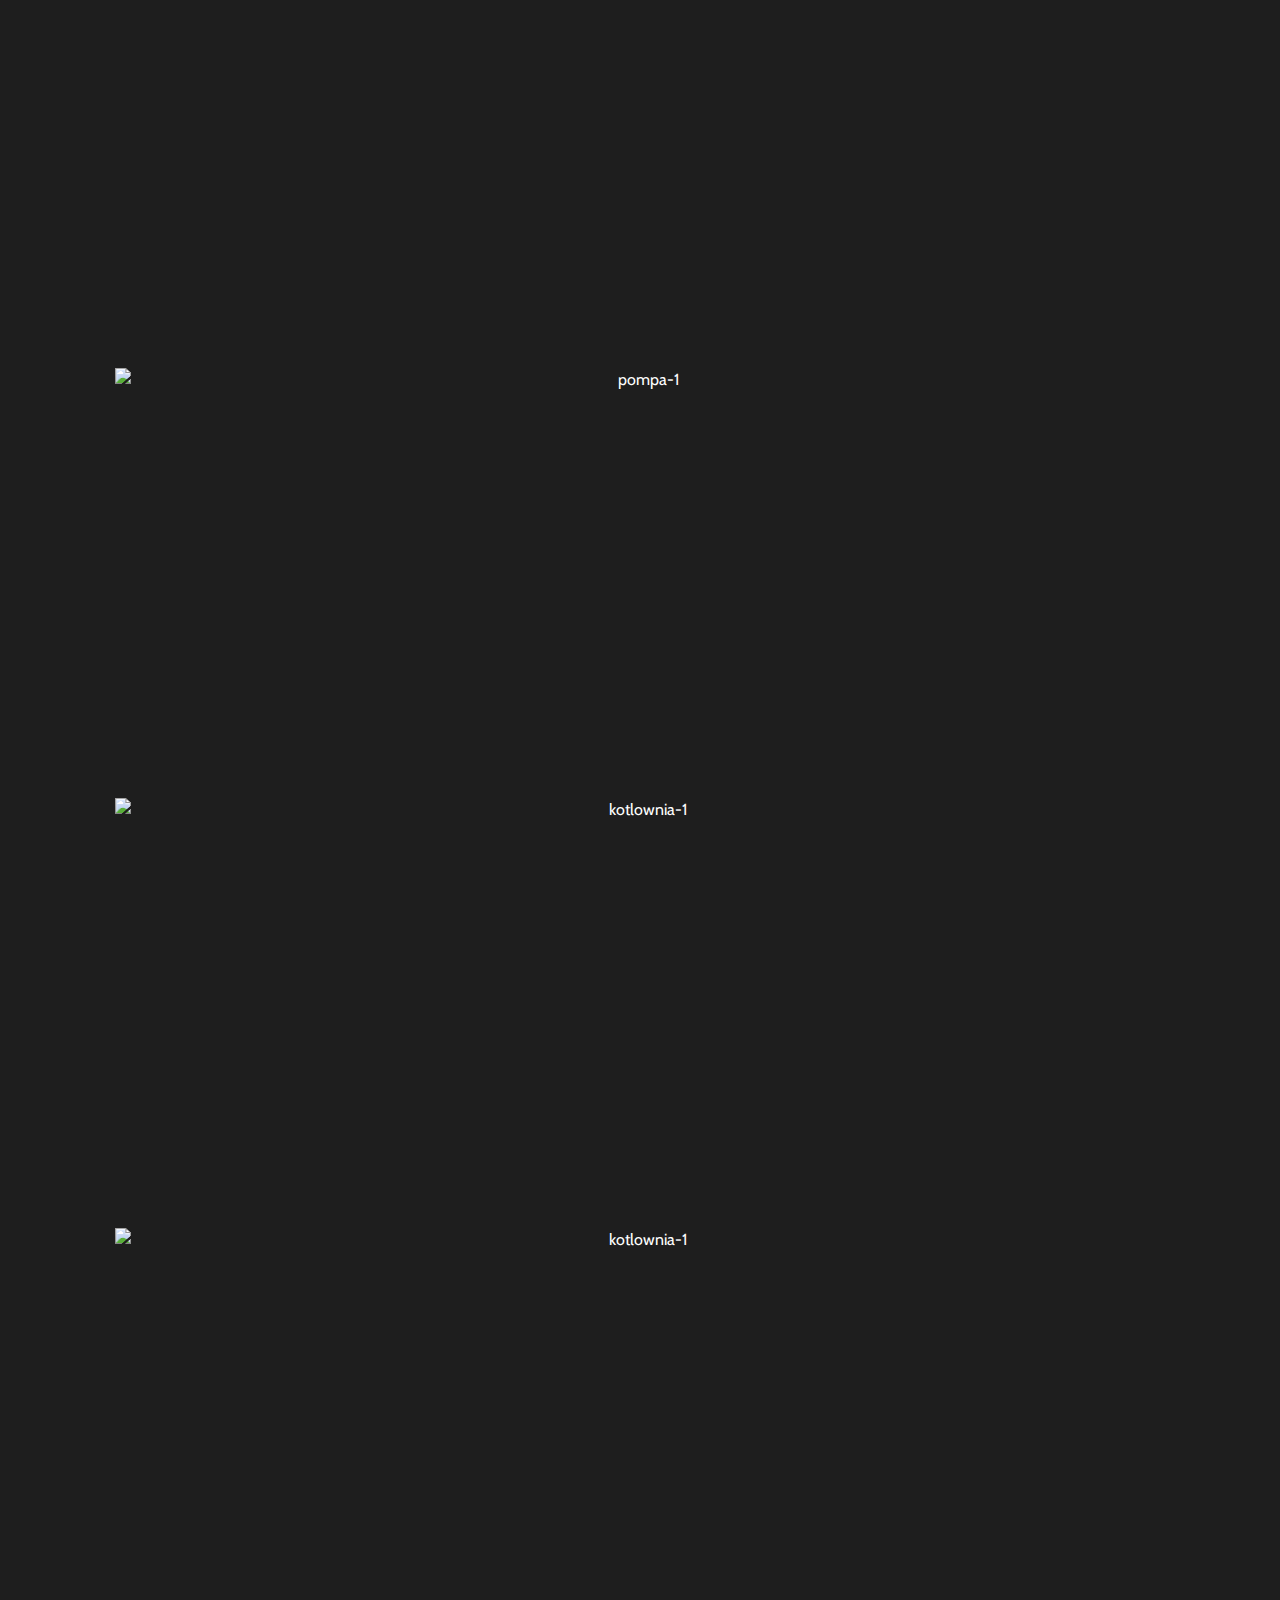
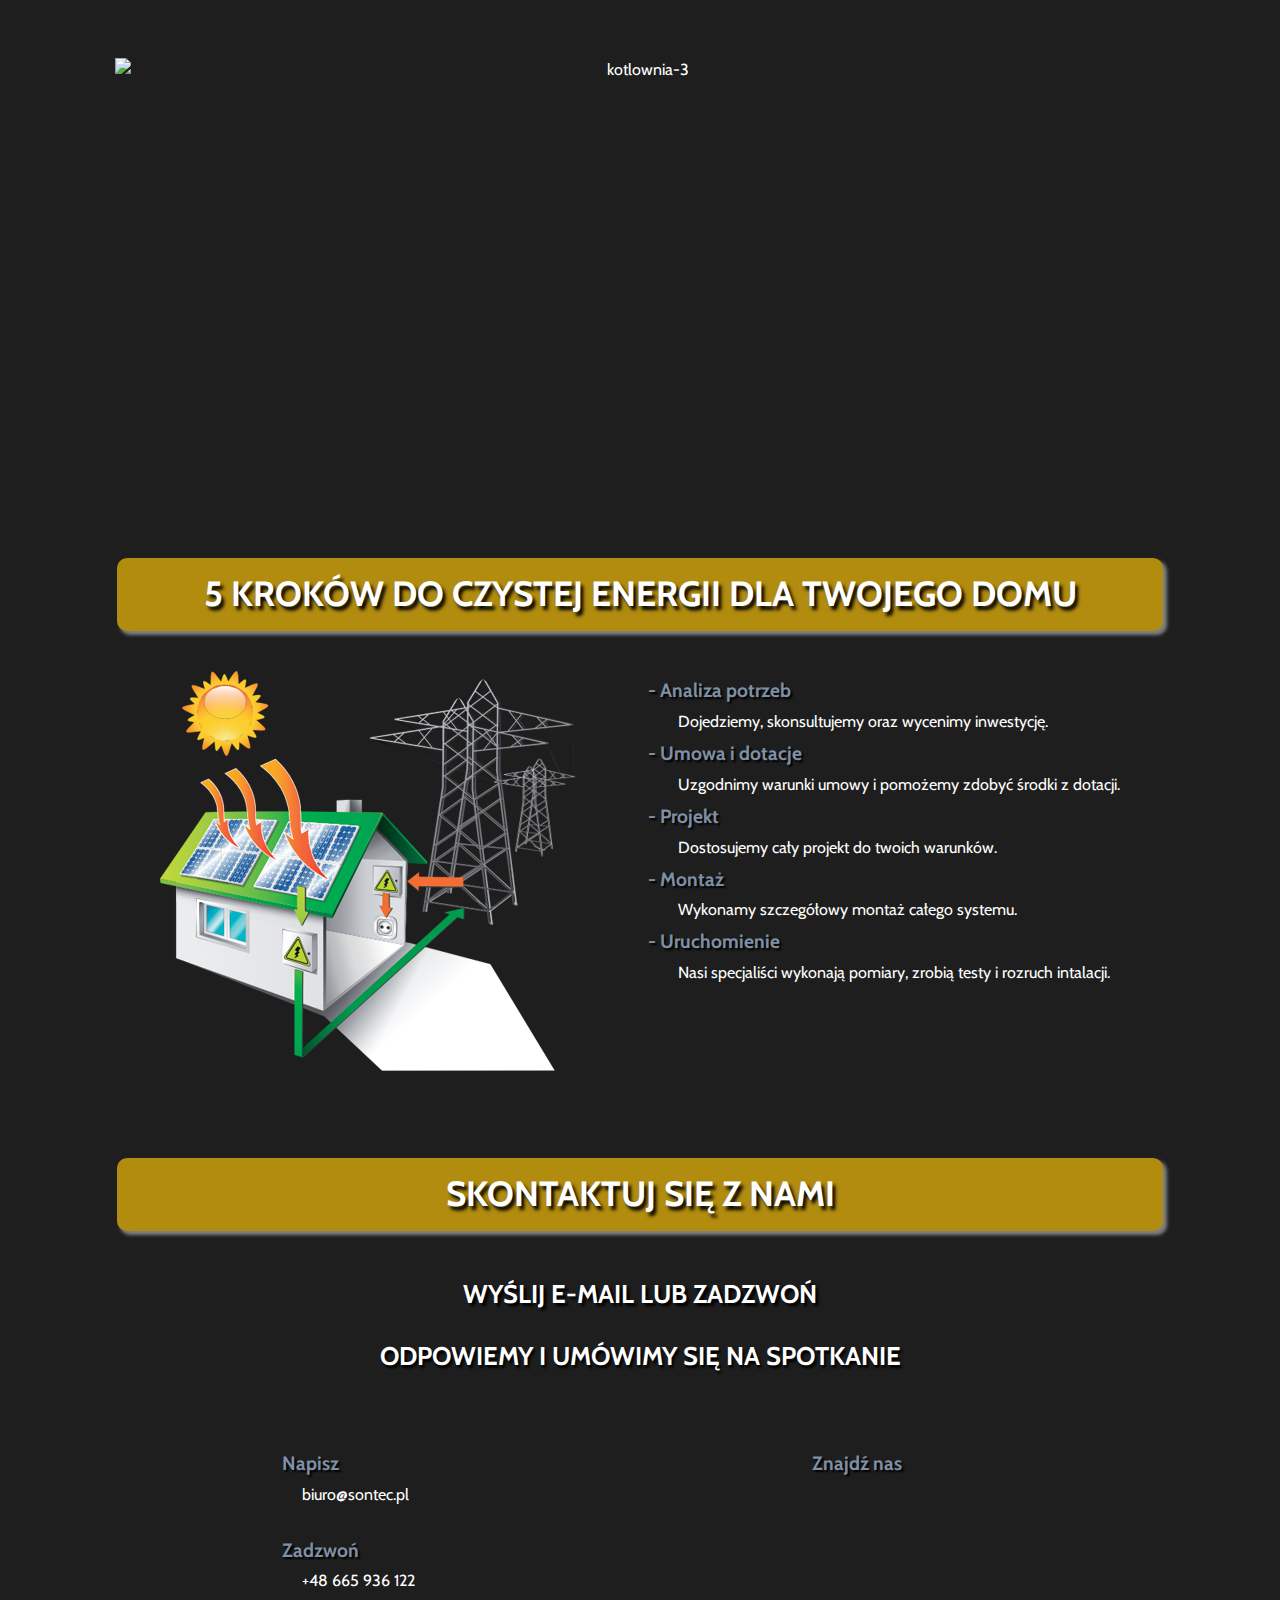
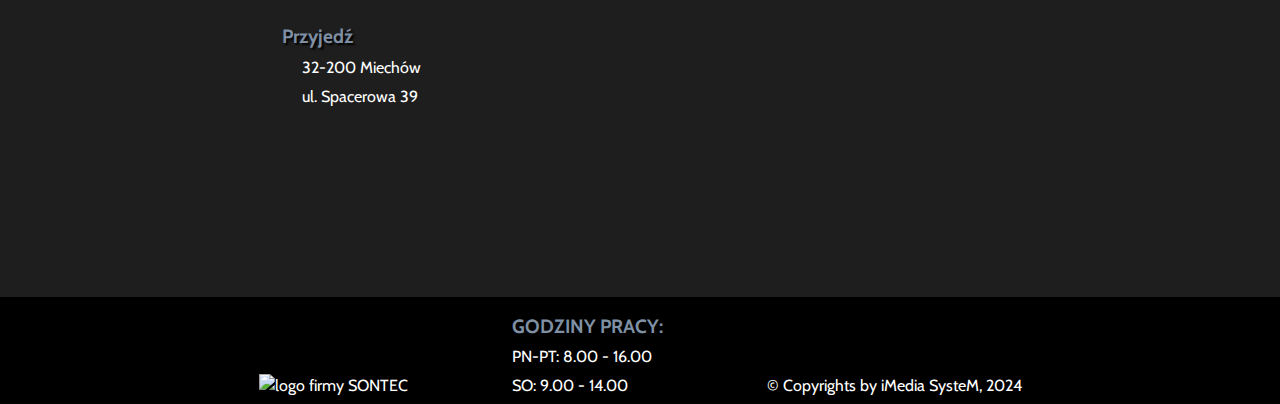
==== commit 9473927f: "Button Rename" ====
--- a/index.html
+++ b/index.html
@@ -46,7 +46,7 @@
 					<img src="img/energy-house-700-logo.png" alt="instalacje domowe">
 				</div>
 				
-				<a href="#gallery" class="btn">GALERIA</a>
+				<a href="#contact" class="btn">KONTAKT</a>
 				
 			</div>
 		</section>
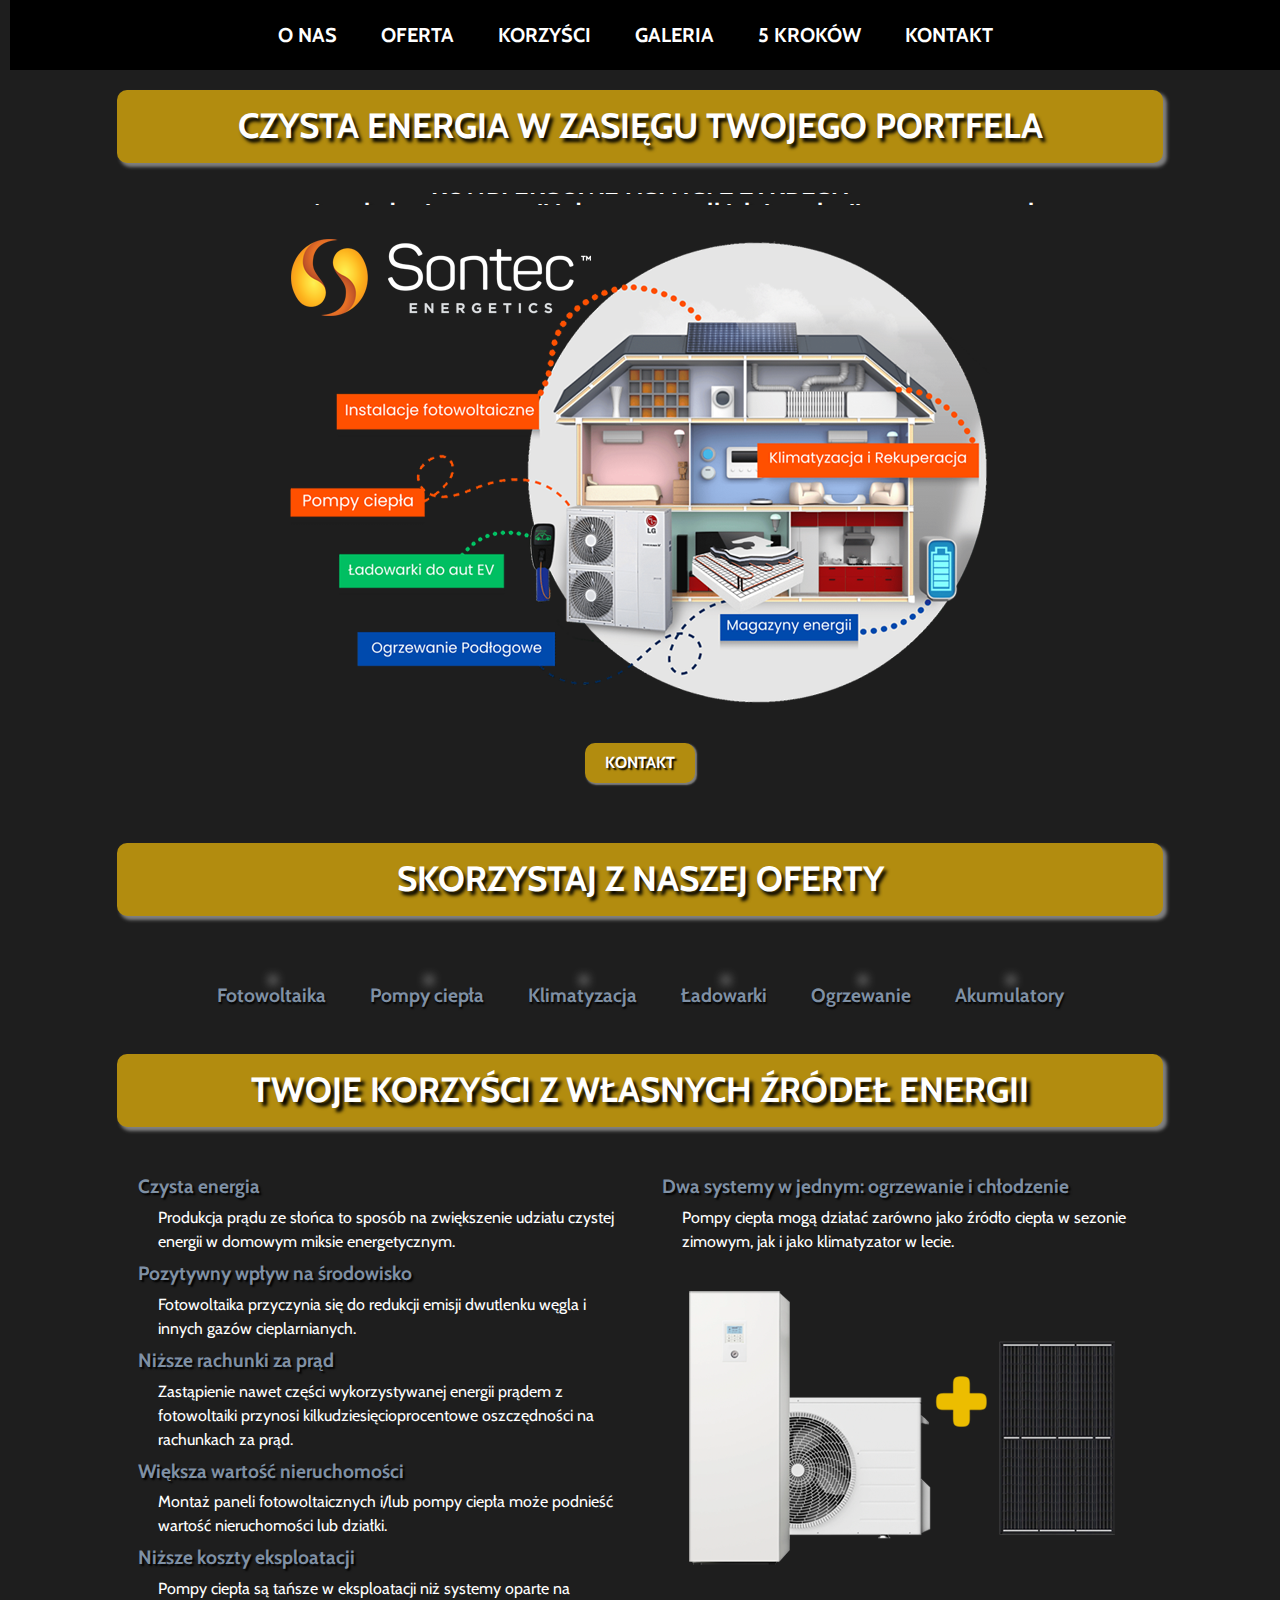
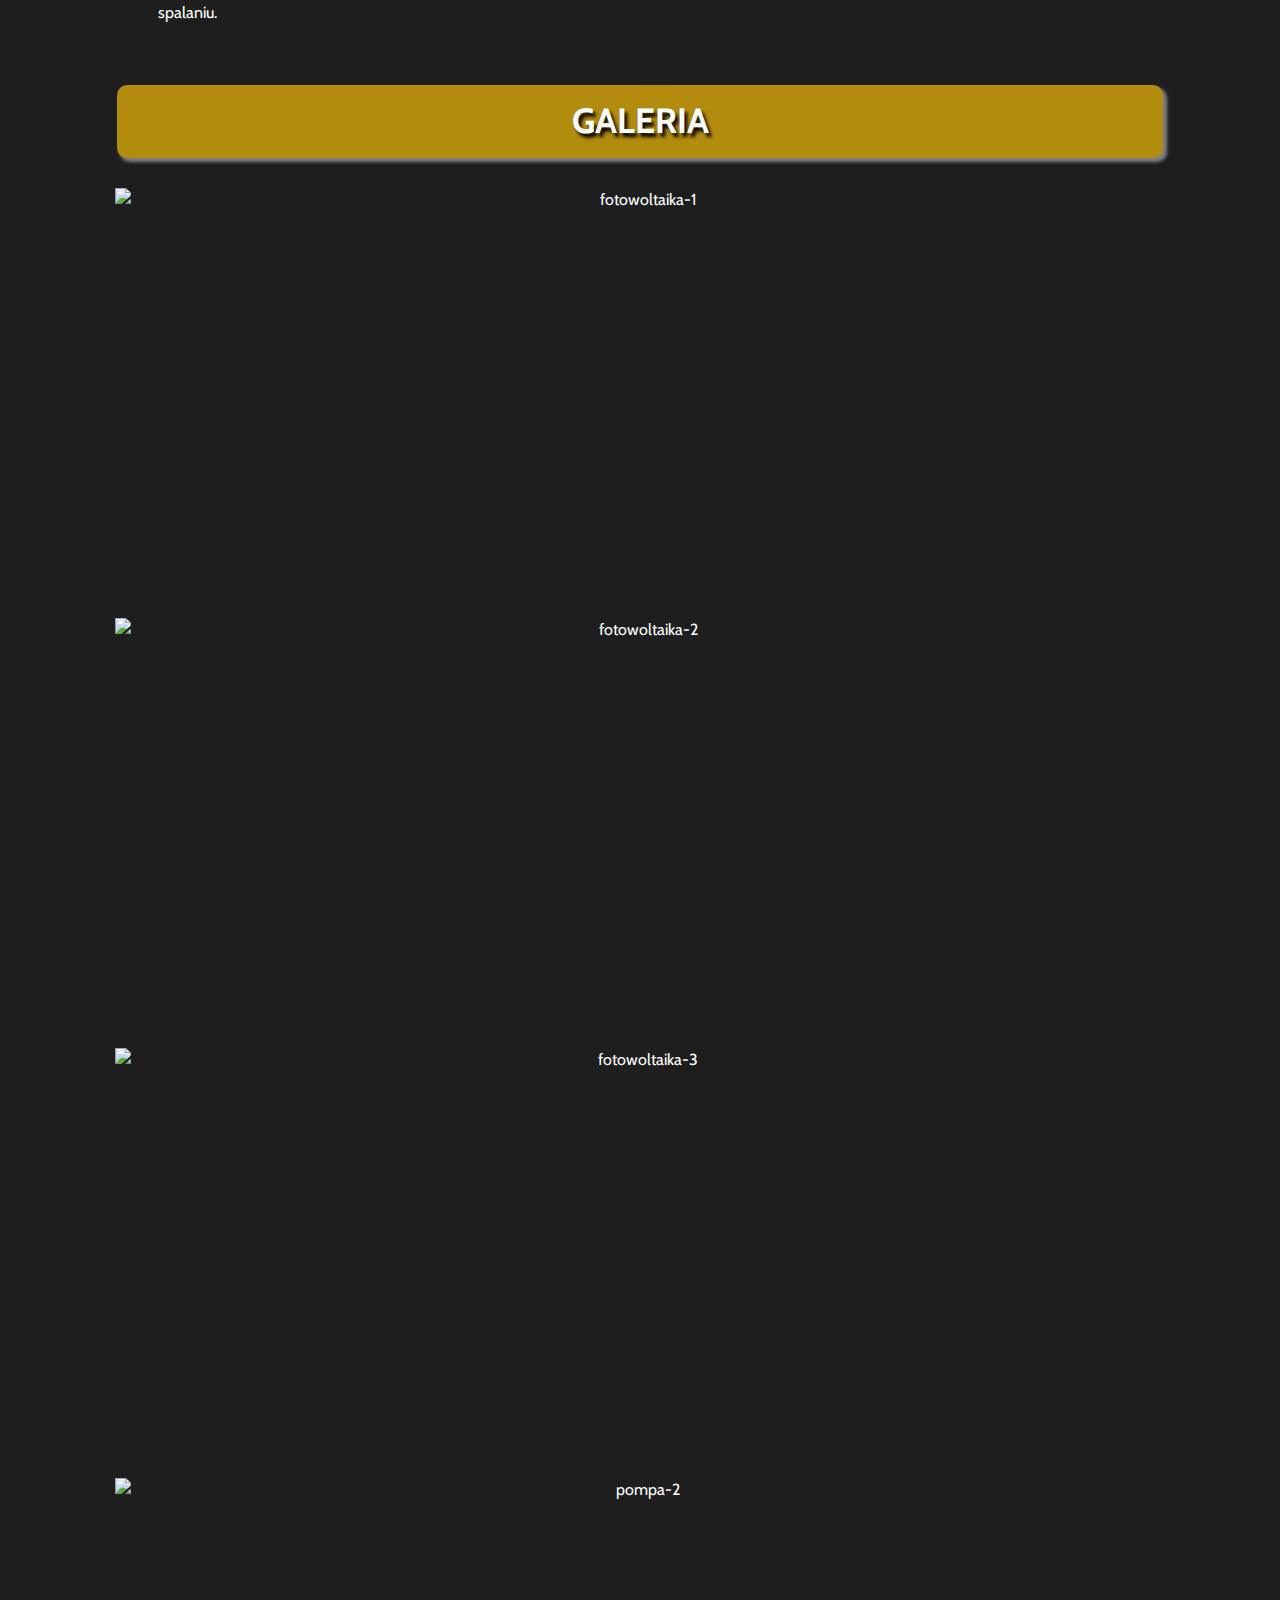
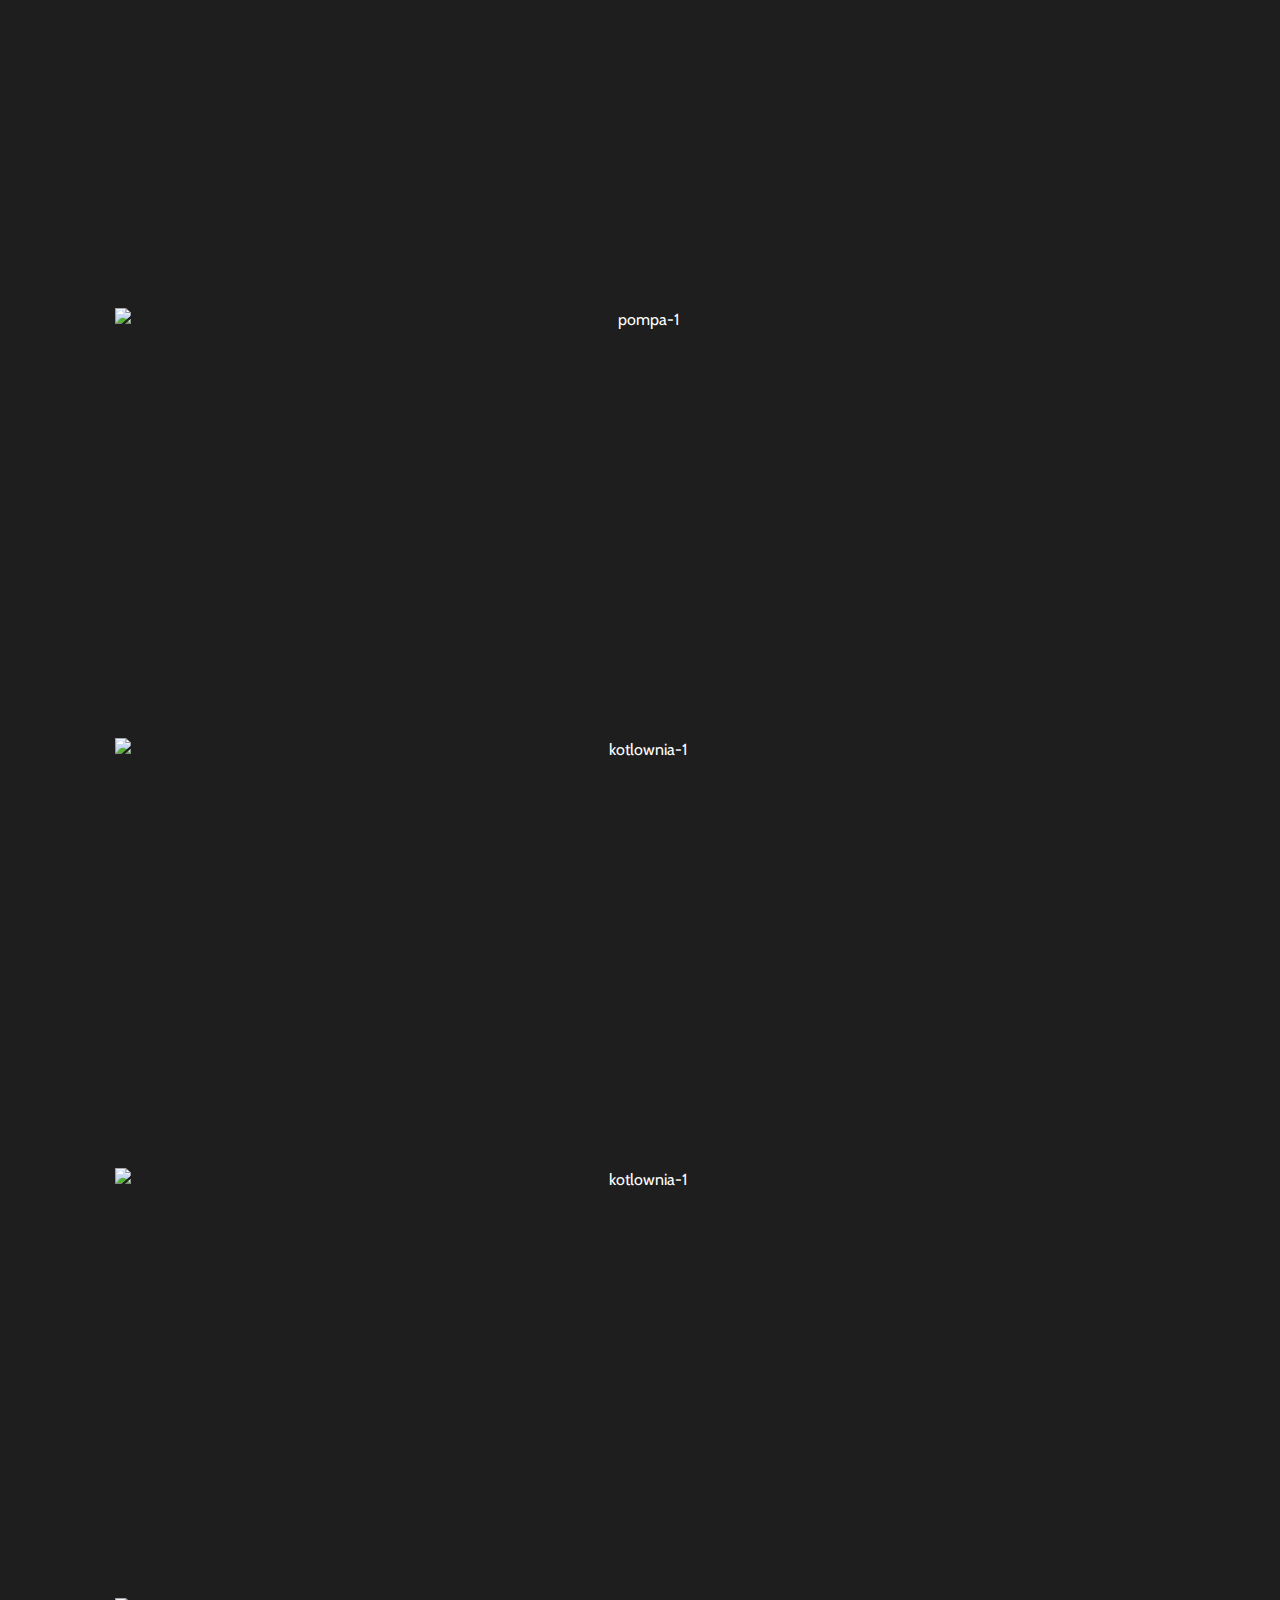
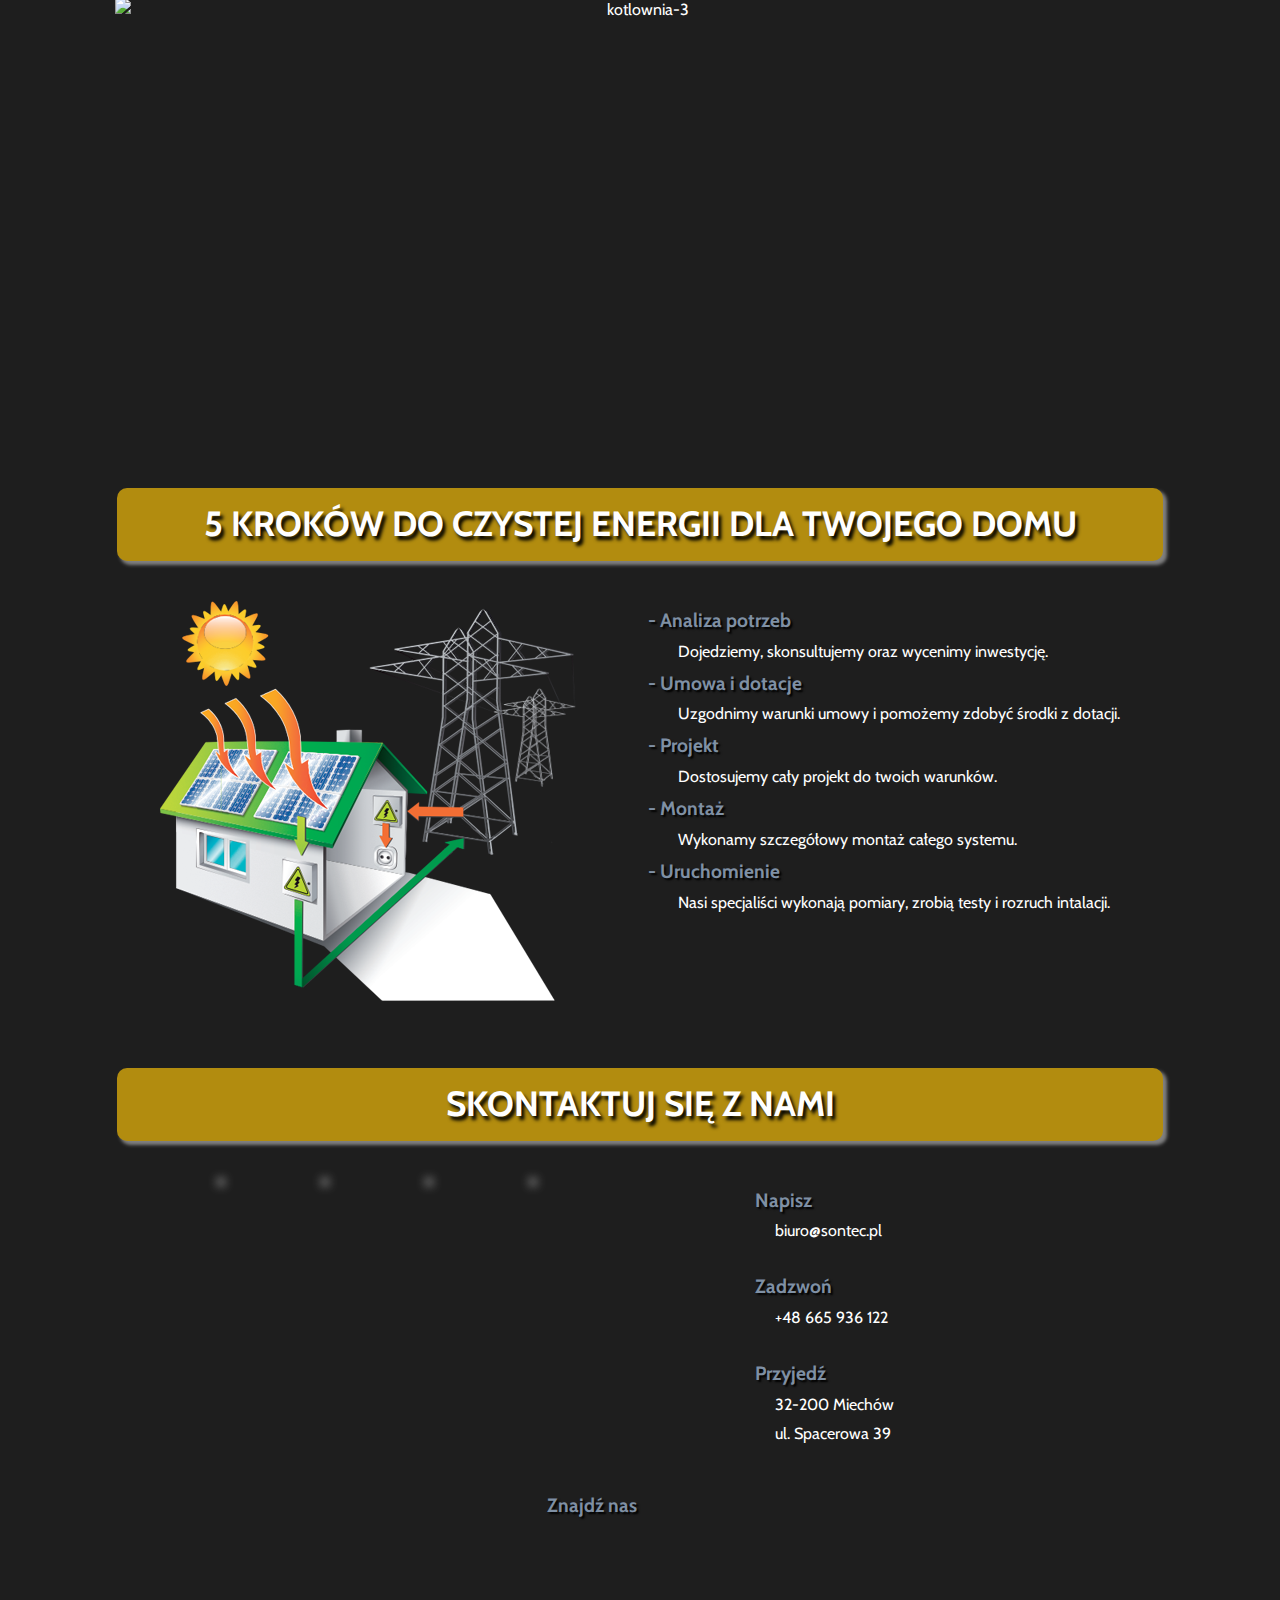
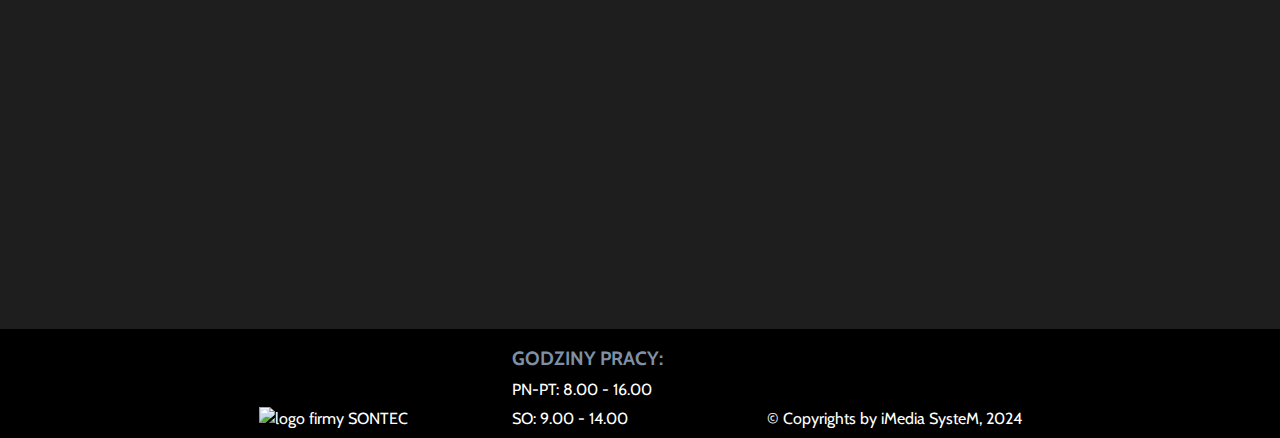
==== commit adcb033e: "Contact Section Icons" ====
--- a/index.html
+++ b/index.html
@@ -3,7 +3,7 @@
 	<head>
 		<meta charset="UTF-8">
 		<meta http-equiv="X-Ua-Compatible" content="IE=edge,chrome=1">
-		<title>SONTEC - fotowoltaika, pompy ciepła, magazyny energii, klimatyzacja, rekuperacja</title>
+		<title>SONTEC - fotowoltaika, pompy ciepła, magazyny energii, klimatyzacja, rekuperacja, akumulatory energii</title>
 		<meta name="viewport" content="width=device-width, initial-scale=1">
 		<meta name="author" content="iMedia SysteM">
 		<!-- Font Awsome -->
@@ -190,14 +190,19 @@
 		<section class="contact" id="contact">
 			<div class="container">
 				<h1 class="section-title">SKONTAKTUJ SIĘ Z NAMI</h1>
-				<br>
-				<h2>WYŚLIJ E-MAIL LUB ZADZWOŃ</h2>
-				<br>
-				<h2>ODPOWIEMY I UMÓWIMY SIĘ NA SPOTKANIE</h2>
-				<br>
-				<br>
-
-				<!-- Formularz kontaktowy -->
+				
+				<div class="col-sixth">
+					<i class="fa-solid fa-envelope fa-4x"></i>
+				</div>
+				<div class="col-sixth">
+					<i class="fa-solid fa-mobile-screen fa-4x"></i>
+				</div>
+				<div class="col-sixth">
+					<i class="fa-solid fa-car fa-4x"></i>
+				</div>
+				<div class="col-sixth">
+					<i class="fa-solid fa-location-dot fa-4x"></i>
+				</div>
 
 				<div class="col-half">
 					<h3>Napisz</h3>
--- a/style.css
+++ b/style.css
@@ -101,7 +101,7 @@
 	text-shadow: 0.1em 0.1em 0.1em black;
 }
 
-/* Kontener, kolumny, listy */
+/* Kontener */
 
 .container	{
 	max-width: 1080px;
@@ -109,40 +109,35 @@
 	padding: 0 10px;
 }
 
+/* Kolumny */
+
 .col-half {
 	display: inline-block;
 	margin: 20px;
 	vertical-align: top;
 	width: auto;
-	
-}
-
-.top .col-half {
-	vertical-align: bottom;
-	margin: 10px 20px;
 }
 
 .contact .col-half {
 	vertical-align: top;
 	width: 45%;
 	text-align: left;
-	
-}
-
-.contact .col-half p {
-	text-align: left;
-	padding-left: 150px;
-}
-
-.contact .col-half h3 {
-	text-align: left;
-	padding-left: 150px;
 }
 
 .col-third {
 	display: inline-block;
 	margin: 10px 50px;
 	text-align: center;
+}
+
+.col-third p {
+	margin-left: 0;
+	text-align: left;
+}
+
+.col-third h3 {
+	margin-left: 0;
+	text-align: left;
 }
 
 .col-sixth {
@@ -254,7 +249,7 @@
 	background-color: black;
 	vertical-align: center;
 	margin: 0 10px;
-	padding: 15px 0;
+	padding: 20px 0;
 	width: 100%;
 	height: auto;
 	position: fixed;
@@ -296,7 +291,7 @@
 
 section {
 	overflow: auto;
-	padding: 20px;
+	padding: 10px;
 }
 
 .banner {
@@ -318,7 +313,7 @@
 }
 
 .carousel {
-  margin: 0 15px;
+	margin: 0 15px;
 }
 
 .carousel-cell {
@@ -331,10 +326,13 @@
 	height: 200px;
 }
 
-@media screen and ( min-width: 768px ) {
+@media screen and ( min-width: 800px ) {
   .carousel-cell img {
     height: 400px;
   }
+  .contact .col-half p {
+	text-align: left;
+	}
 }
 
 .process {
@@ -343,6 +341,20 @@
 
 .contact {
 	position: relative;
+}
+
+.contact .col-sixth {
+	margin: 0 50px 0 50px;
+}
+
+.contact .col-half p {
+	text-align: left;
+	padding-left: 150px;
+}
+
+.contact .col-half h3 {
+	text-align: left;
+	padding-left: 150px;
 }
 
 .iframe {
@@ -355,12 +367,3 @@
 	background-color: black;
 }
 
-.col-third p {
-	margin-left: 0;
-	text-align: left;
-}
-
-.col-third h3 {
-	margin-left: 0;
-	text-align: left;
-}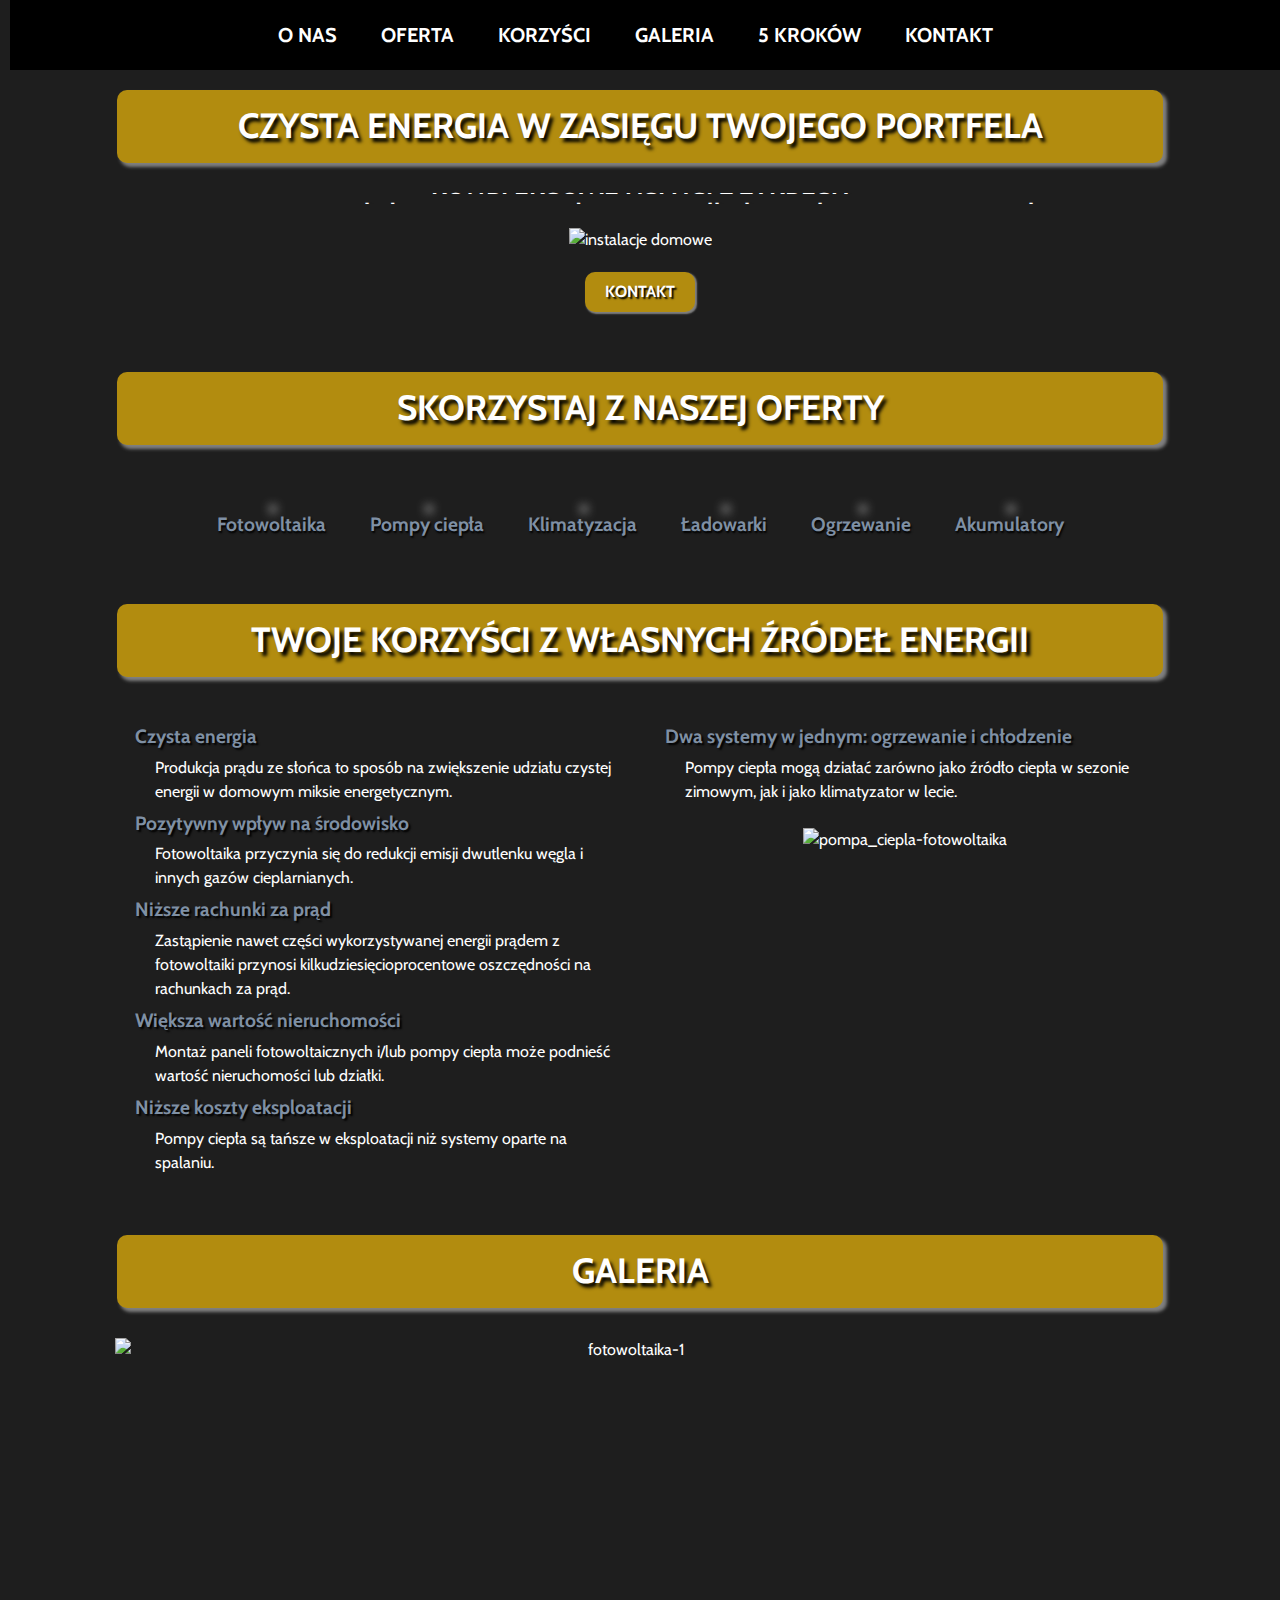
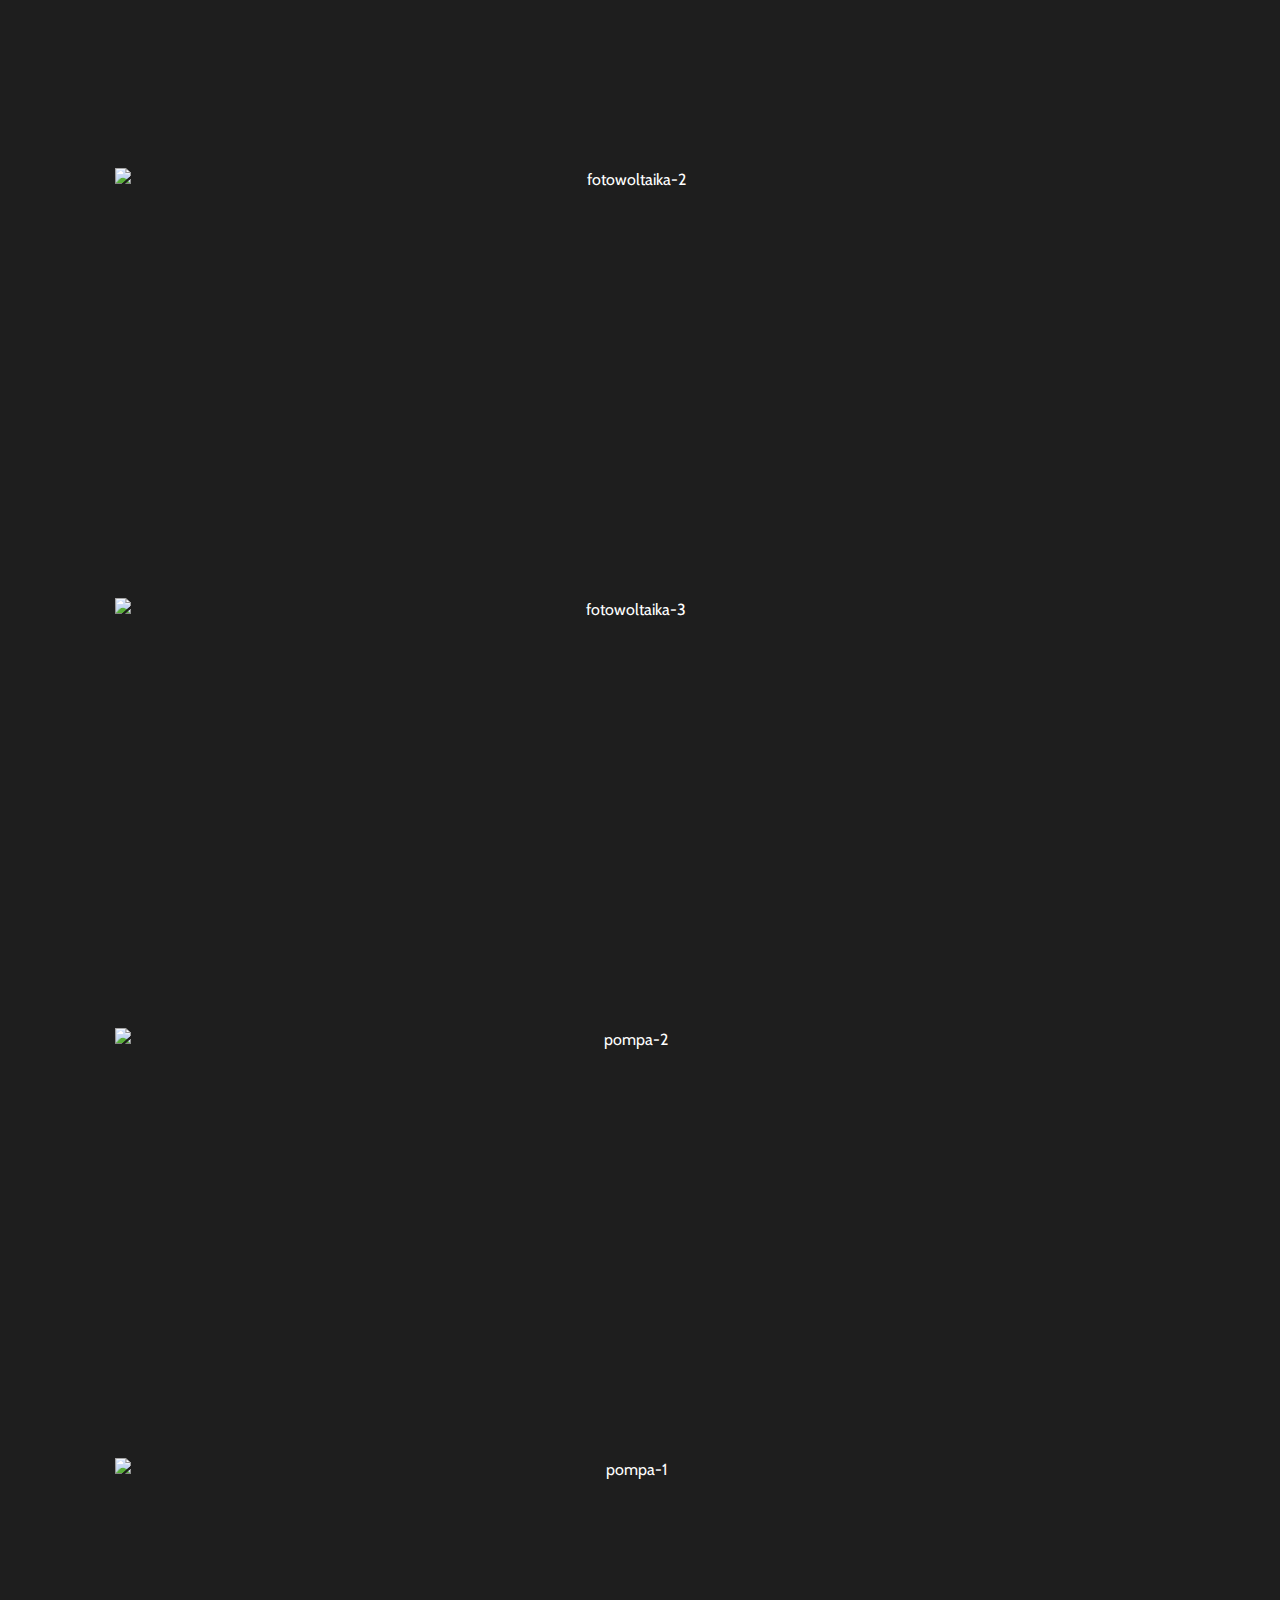
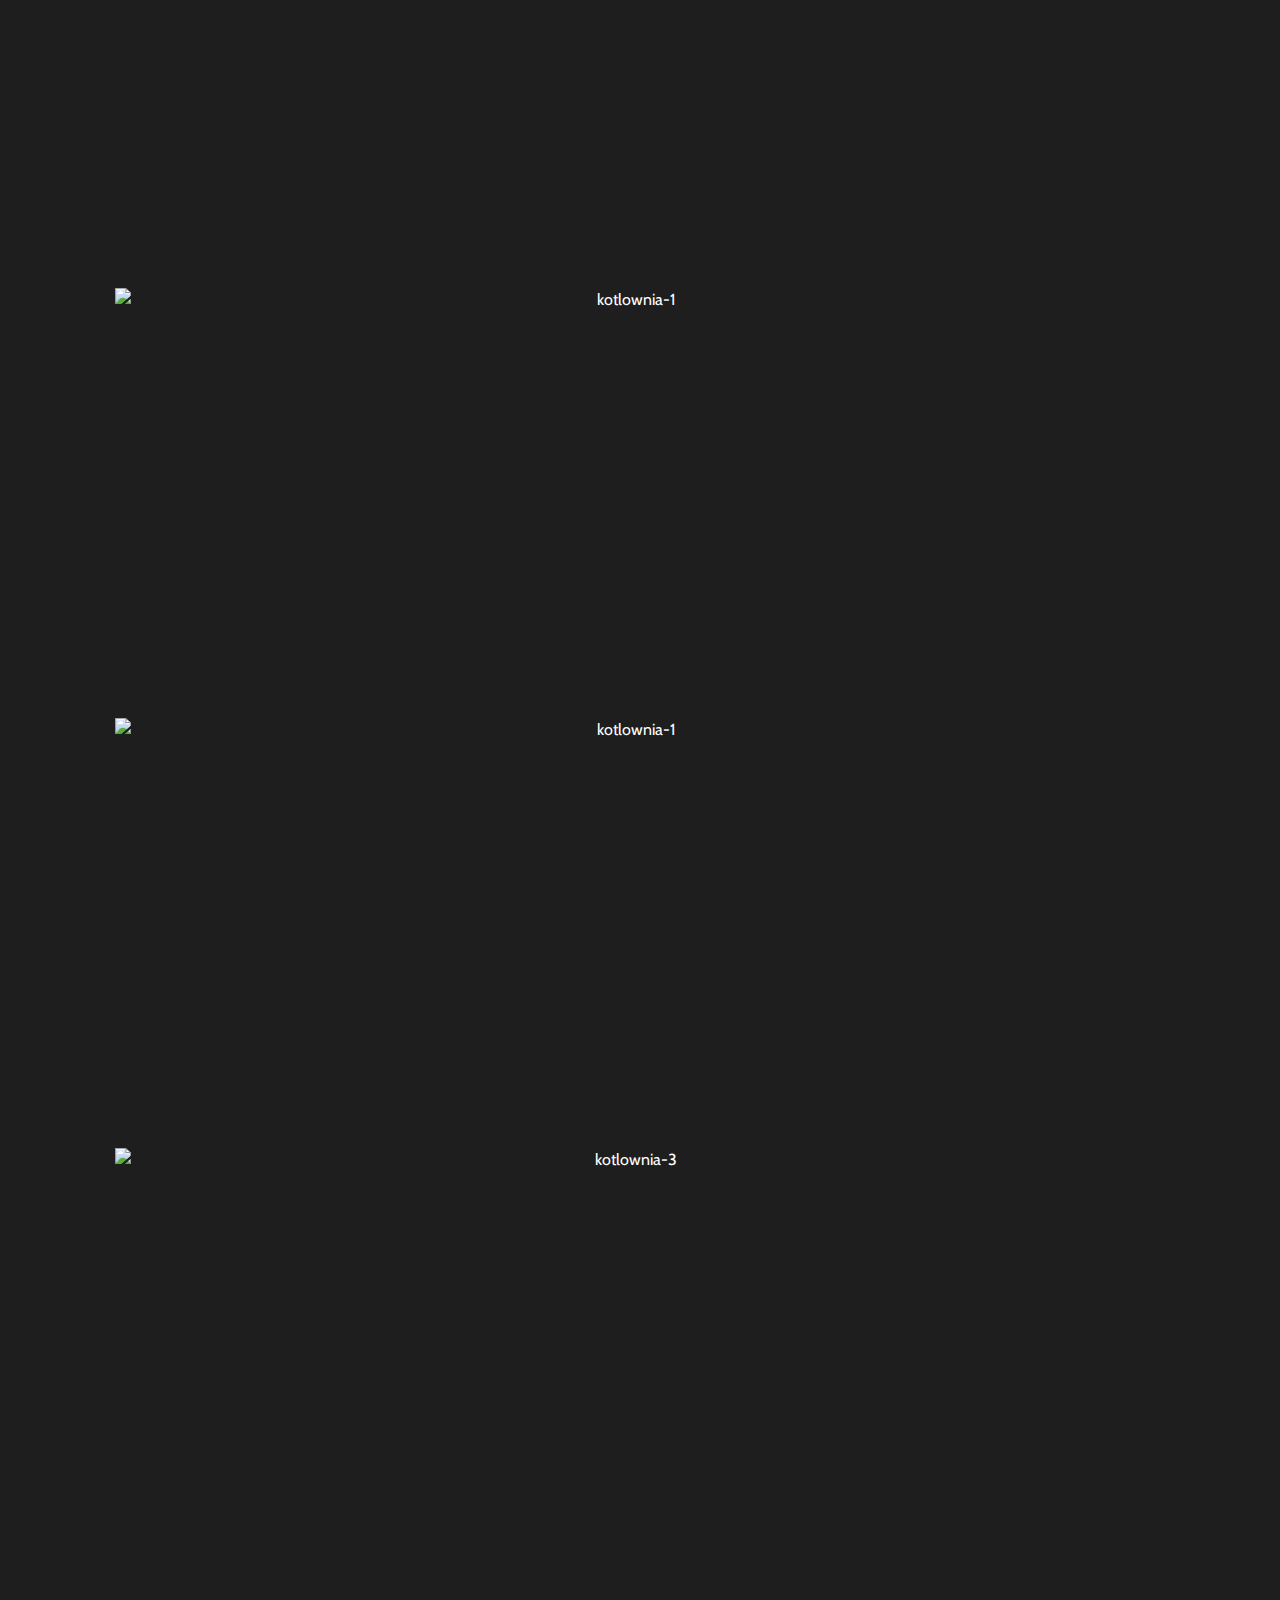
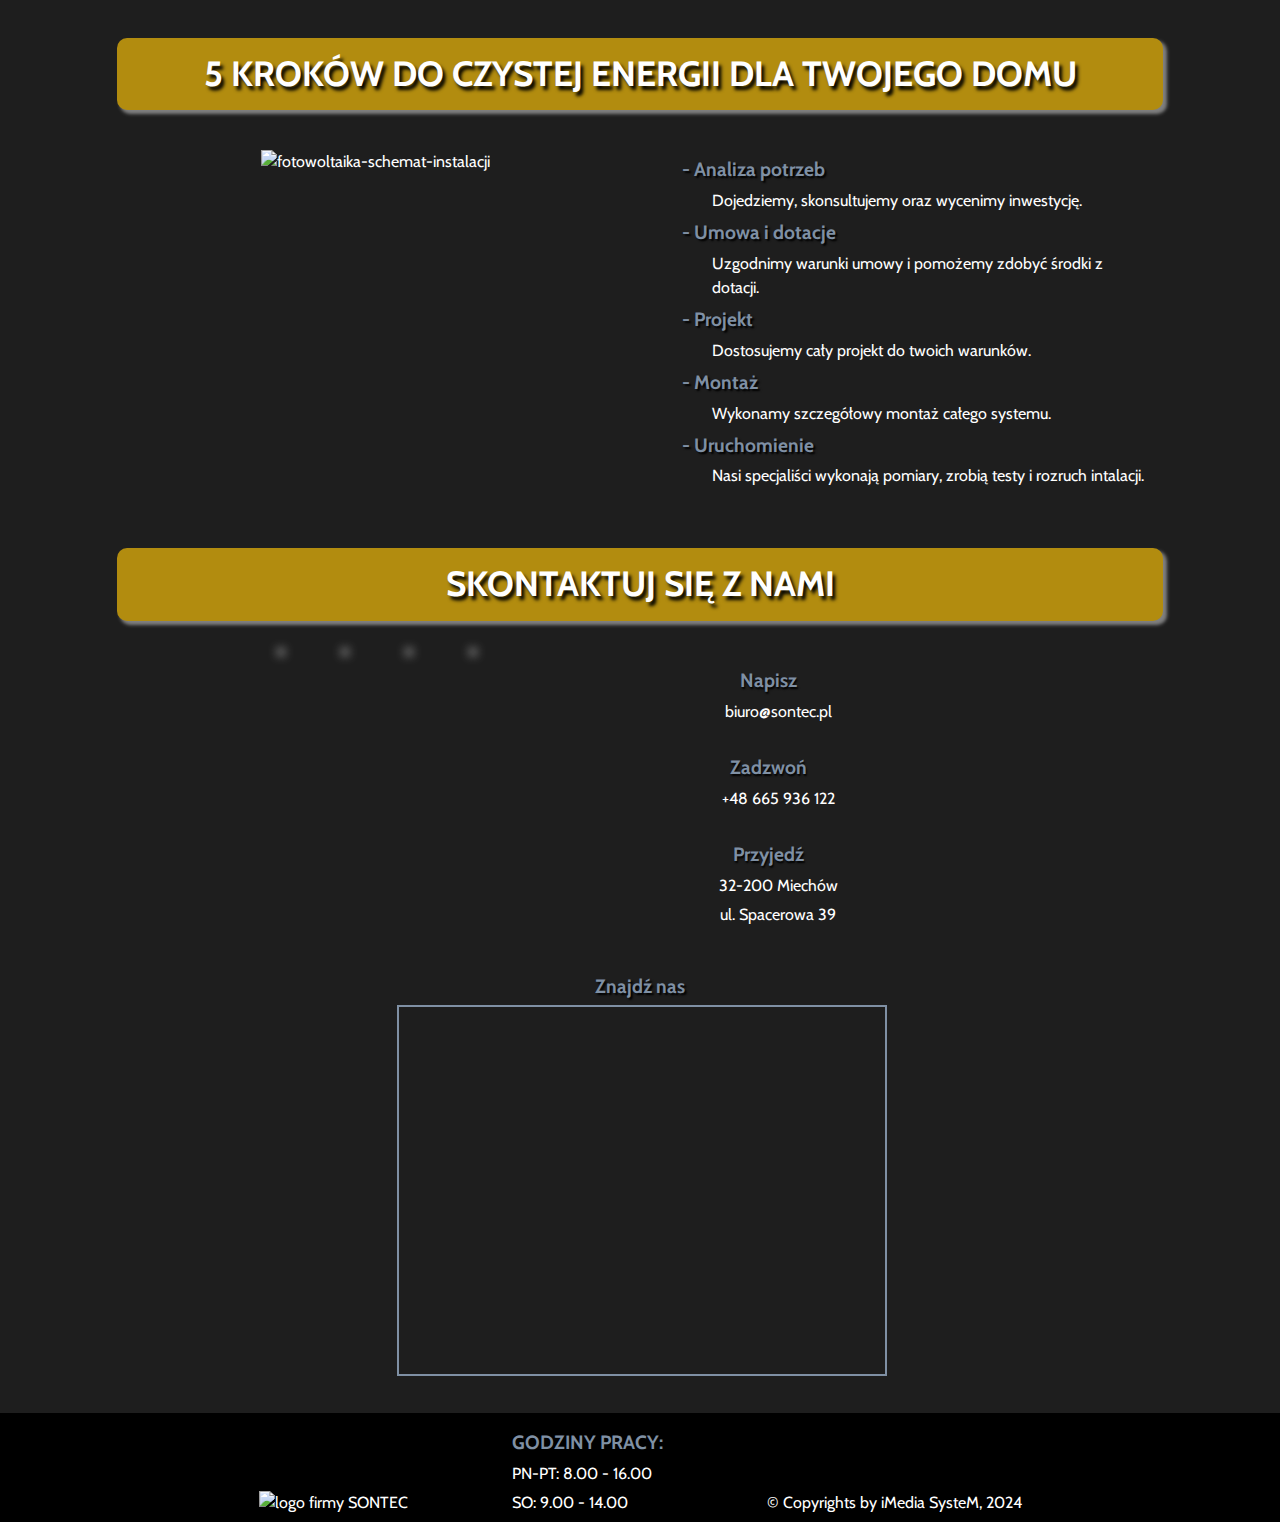
==== commit 5a786a60: "Changing img links" ====
--- a/index.html
+++ b/index.html
@@ -43,7 +43,7 @@
 				<h2>montażu, obsługi, renowacji i dozoru wszelkich instalacji energetycznych</h2>
 				<br>
 				<div>
-					<img src="img/energy-house-700-logo.png" alt="instalacje domowe">
+					<img src="https://i.postimg.cc/3xYB7Krt/energy-house-700-logo.png" alt="instalacje domowe">
 				</div>
 				
 				<a href="#contact" class="btn">KONTAKT</a>
@@ -116,7 +116,7 @@
 						</dl>
 					</div>
 					<br>
-					<img src="img/pompa-fotowoltaika-450-300.png" alt="pompa_ciepla-fotowoltaika">
+					<img src="https://i.postimg.cc/CxJvVhXZ/pompa-fotowoltaika-450-300.png" alt="pompa_ciepla-fotowoltaika">
 				</div>
 			</div>
 		</section>
@@ -163,7 +163,7 @@
 			<div class="container">
 				<h1 class="section-title">5 KROKÓW DO CZYSTEJ ENERGII DLA TWOJEGO DOMU</h1>
 				<div class="col-half">
-					<img src="img/fotowoltaika-schemat-instalacji-400.png" alt="fotowoltaika-schemat-instalacji">
+					<img src="https://i.postimg.cc/RZvP86s5/fotowoltaika-schemat-instalacji-400.png" alt="fotowoltaika-schemat-instalacji">
 				</div>
 				<div class="col-half">
 					<div class="list5">
@@ -221,7 +221,7 @@
 
 					<!-- Mapa Google -->
 
-					<iframe src="https://www.google.com/maps/embed?pb=!1m18!1m12!1m3!1d20363.044777273062!2d20.032084667943646!3d50.359457274658645!2m3!1f0!2f0!3f0!3m2!1i1024!2i768!4f13.1!3m3!1m2!1s0x4717abd7463cd8f5%3A0xed583a6fe624ebd6!2sSontec!5e0!3m2!1spl!2sde!4v1716401161716!5m2!1spl!2sde" title="GoogleMap" width="500" height="367" allowfullscreen="" loading="lazy" referrerpolicy="no-referrer-when-downgrade">
+					<iframe src="https://www.google.com/maps/embed?pb=!1m18!1m12!1m3!1d20363.044777273062!2d20.032084667943646!3d50.359457274658645!2m3!1f0!2f0!3f0!3m2!1i1024!2i768!4f13.1!3m3!1m2!1s0x4717abd7463cd8f5%3A0xed583a6fe624ebd6!2sSontec!5e0!3m2!1spl!2sde!4v1716401161716!5m2!1spl!2sde" title="GoogleMap" width="486" height="367" allowfullscreen="" loading="lazy" referrerpolicy="no-referrer-when-downgrade">
 					</iframe>
 				</div>
 			</div>
--- a/style.css
+++ b/style.css
@@ -101,6 +101,11 @@
 	text-shadow: 0.1em 0.1em 0.1em black;
 }
 
+.section-title {
+	width: 95%;
+	height: auto;
+}
+
 /* Kontener */
 
 .container	{
@@ -115,13 +120,8 @@
 	display: inline-block;
 	margin: 20px;
 	vertical-align: top;
-	width: auto;
-}
-
-.contact .col-half {
-	vertical-align: top;
+	align-items: center;
 	width: 45%;
-	text-align: left;
 }
 
 .col-third {
@@ -142,7 +142,7 @@
 
 .col-sixth {
 	display: inline-block;
-	margin: 40px 20px 0 20px;
+	margin: 40px 20px 20px 20px;
 	text-align: center;
 }
 
@@ -314,6 +314,7 @@
 
 .carousel {
 	margin: 0 15px;
+	width: 95%;
 }
 
 .carousel-cell {
@@ -323,20 +324,12 @@
 
 .carousel-cell img {
 	display: block;
-	height: 200px;
-}
-
-@media screen and ( min-width: 800px ) {
-  .carousel-cell img {
-    height: 400px;
-  }
-  .contact .col-half p {
-	text-align: left;
-	}
+	height: 400px;
 }
 
 .process {
 	position: relative;
+	align-items: center;
 }
 
 .contact {
@@ -344,21 +337,28 @@
 }
 
 .contact .col-sixth {
-	margin: 0 50px 0 50px;
+	margin: 0 30px 10px 30px;
+}
+
+.contact .col-half {
+	vertical-align: top;
+	text-align: center;
+	align-items: center;
 }
 
 .contact .col-half p {
-	text-align: left;
-	padding-left: 150px;
+	text-align: center;
 }
 
 .contact .col-half h3 {
-	text-align: left;
-	padding-left: 150px;
-}
-
-.iframe {
+	text-align: center;
+}
+
+iframe {
+	position: relative;
 	border: 2px solid #7F90A4;
+	text-align: center;
+	align-items: center;
 }
 
 /* Stopka strony */
@@ -367,3 +367,59 @@
 	background-color: black;
 }
 
+@media only screen and (max-width: 800px) {
+	.carousel-cell img {
+	  height: 250px;
+	}
+	
+	.col-half {
+		width: 85vw;
+	}
+
+	.contact .col-half {
+		position: relative;
+		text-align: center;
+		align-items: center;
+	}
+
+	.profit img {
+		width: 85vw;
+	}
+
+	.list6 dl {
+		width: 85vw;
+	}
+
+	.process img {
+		width: 85vw;
+	}
+	
+	.list5 dl {
+		width: 85vw;
+		margin-left: 0;
+	}
+
+	iframe {
+		position: relative;
+		text-align: center;
+		align-items: center;
+		width: 85vw;
+	}
+
+	.bottom .col-third {
+		margin: 10px 0;
+		width: 85vw;
+	}
+
+	.bottom img {
+		width: 85vw;
+	}
+
+	img {
+		width: 95vw;
+	}
+
+	.contact .col-sixth {
+		margin: 0 20px 0 20px;
+	}
+}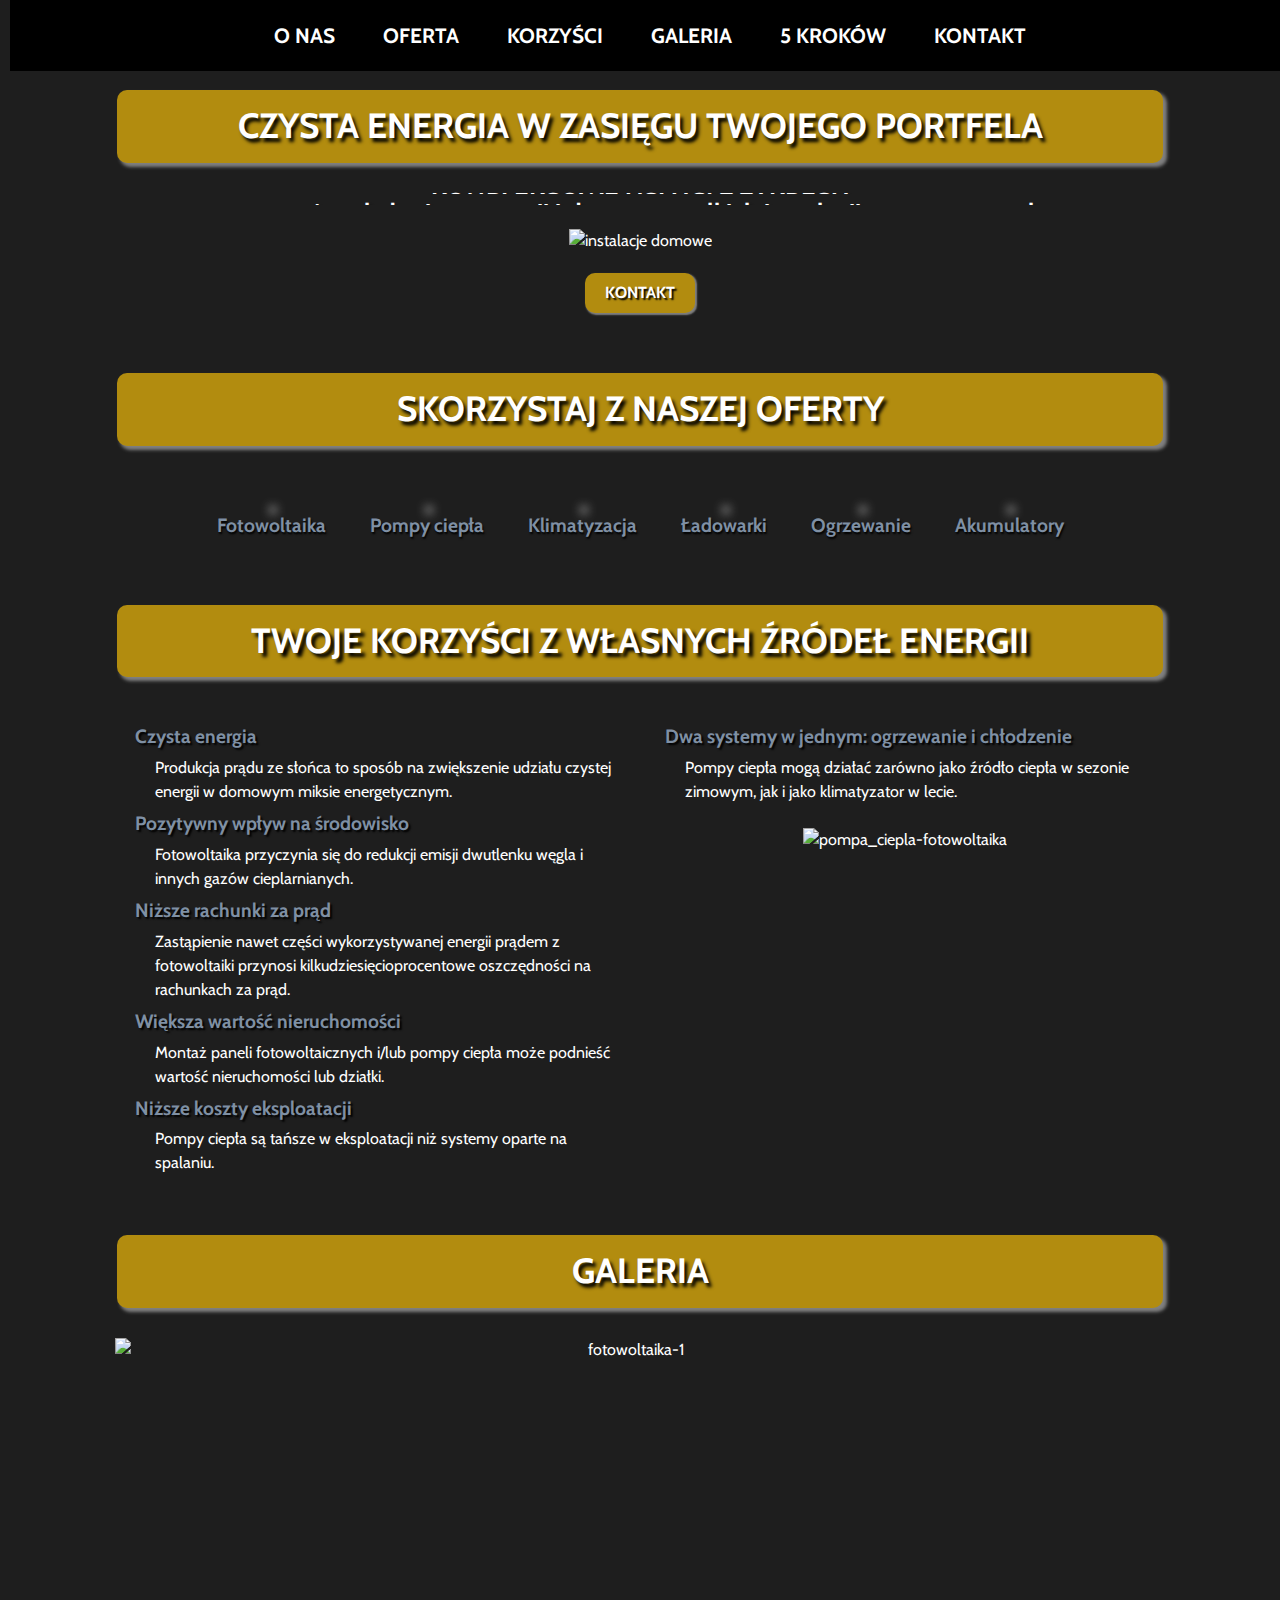
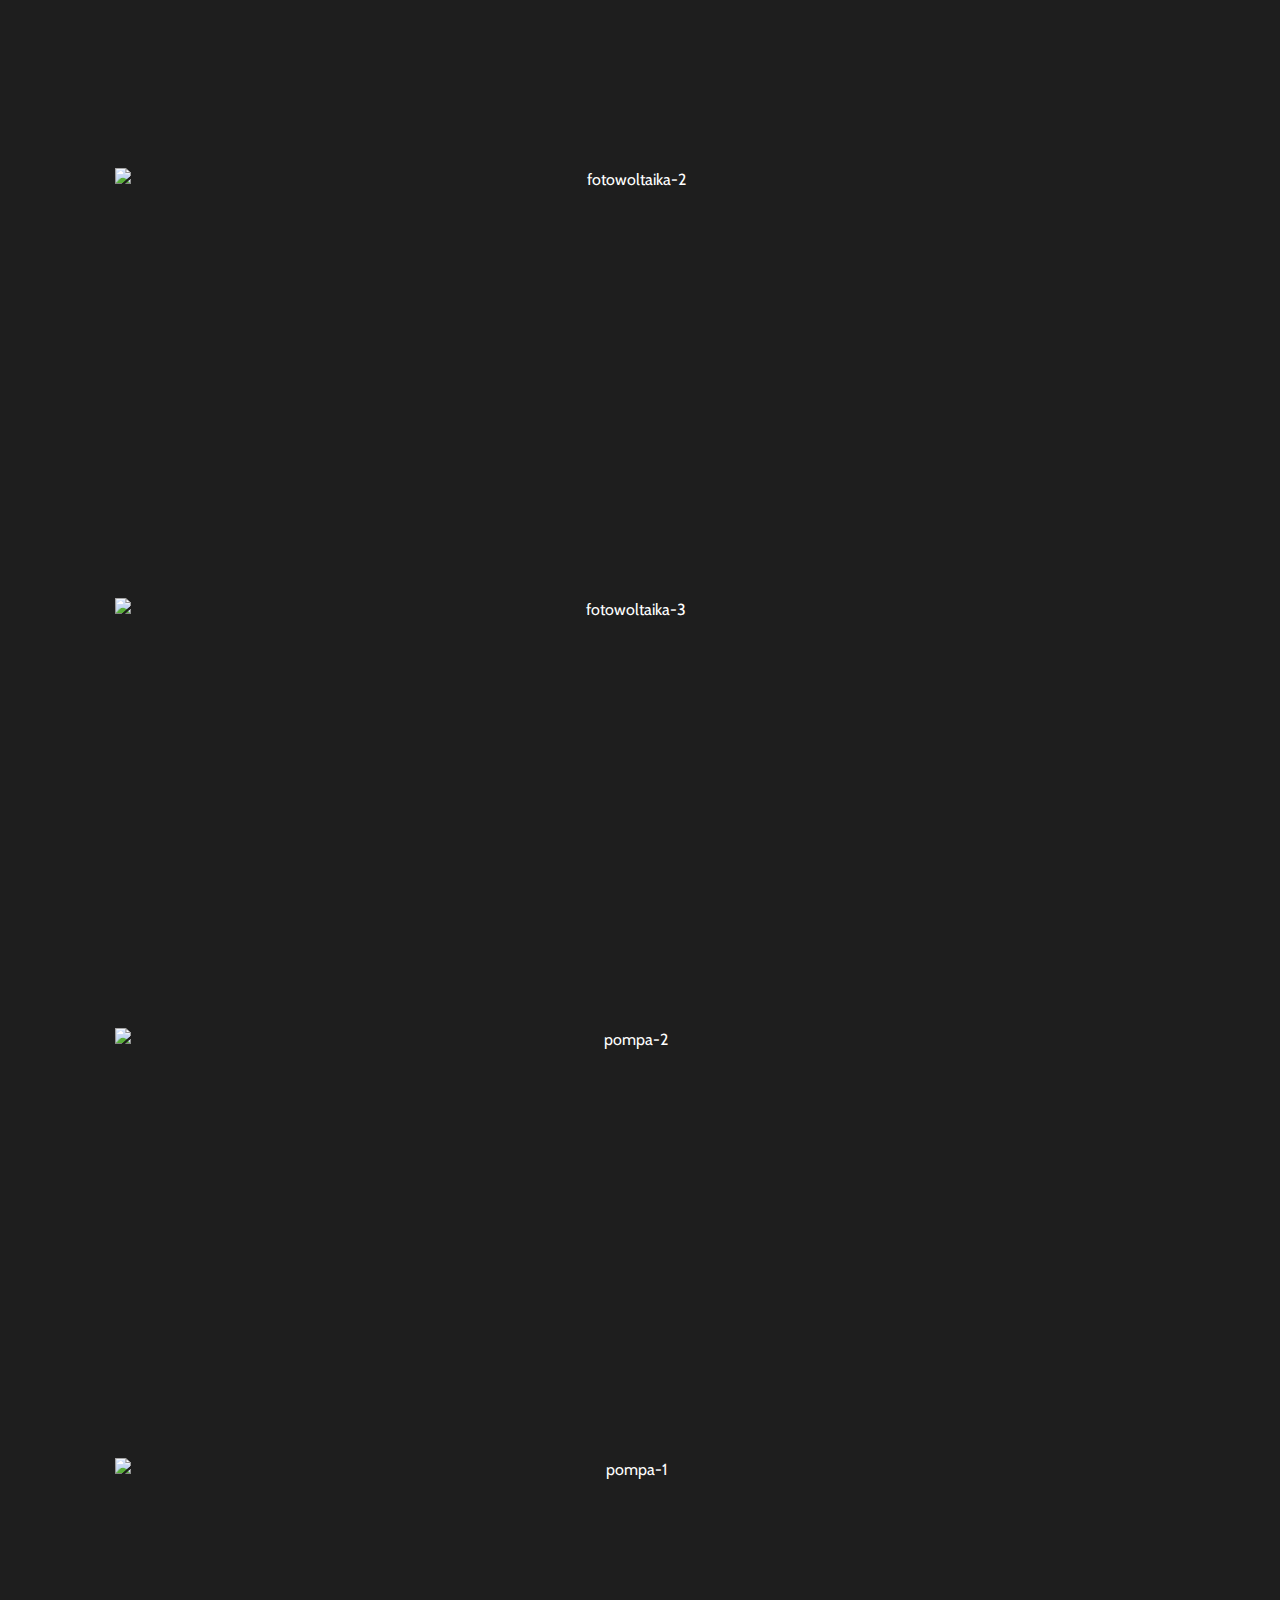
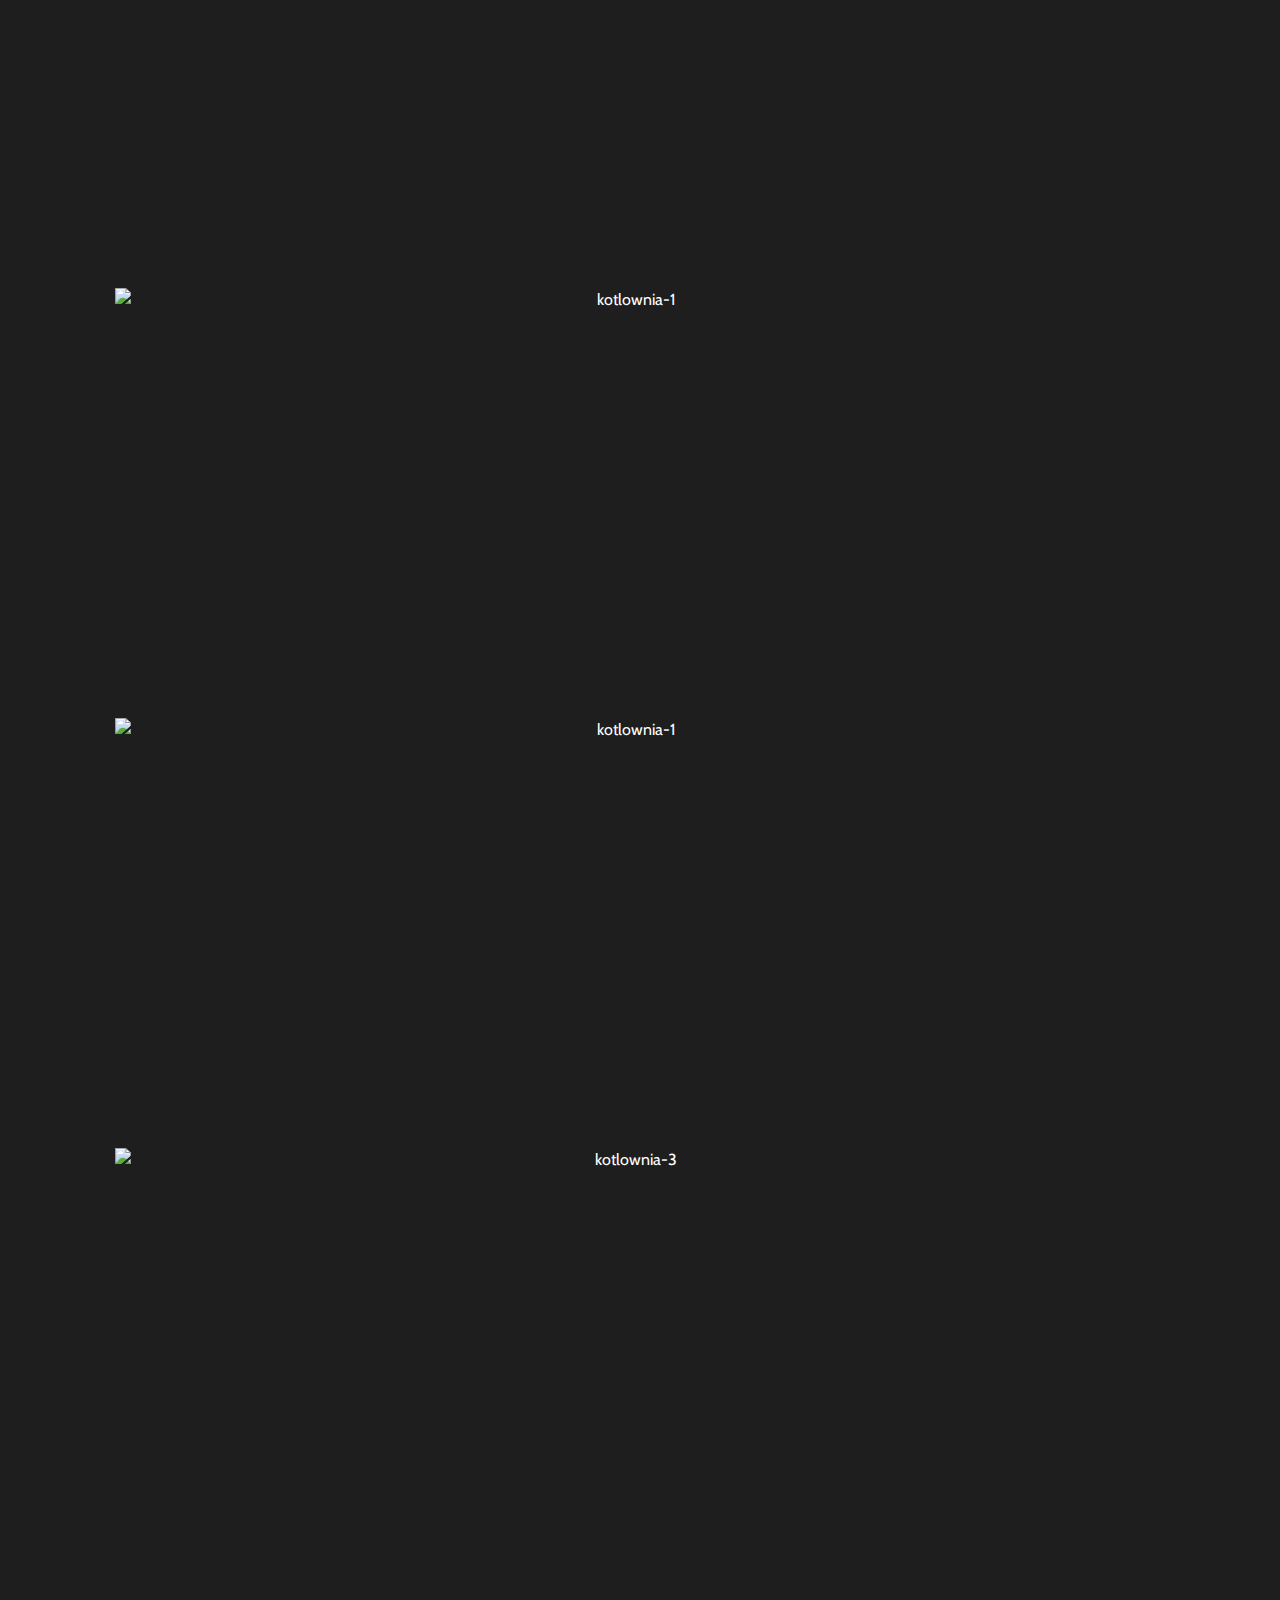
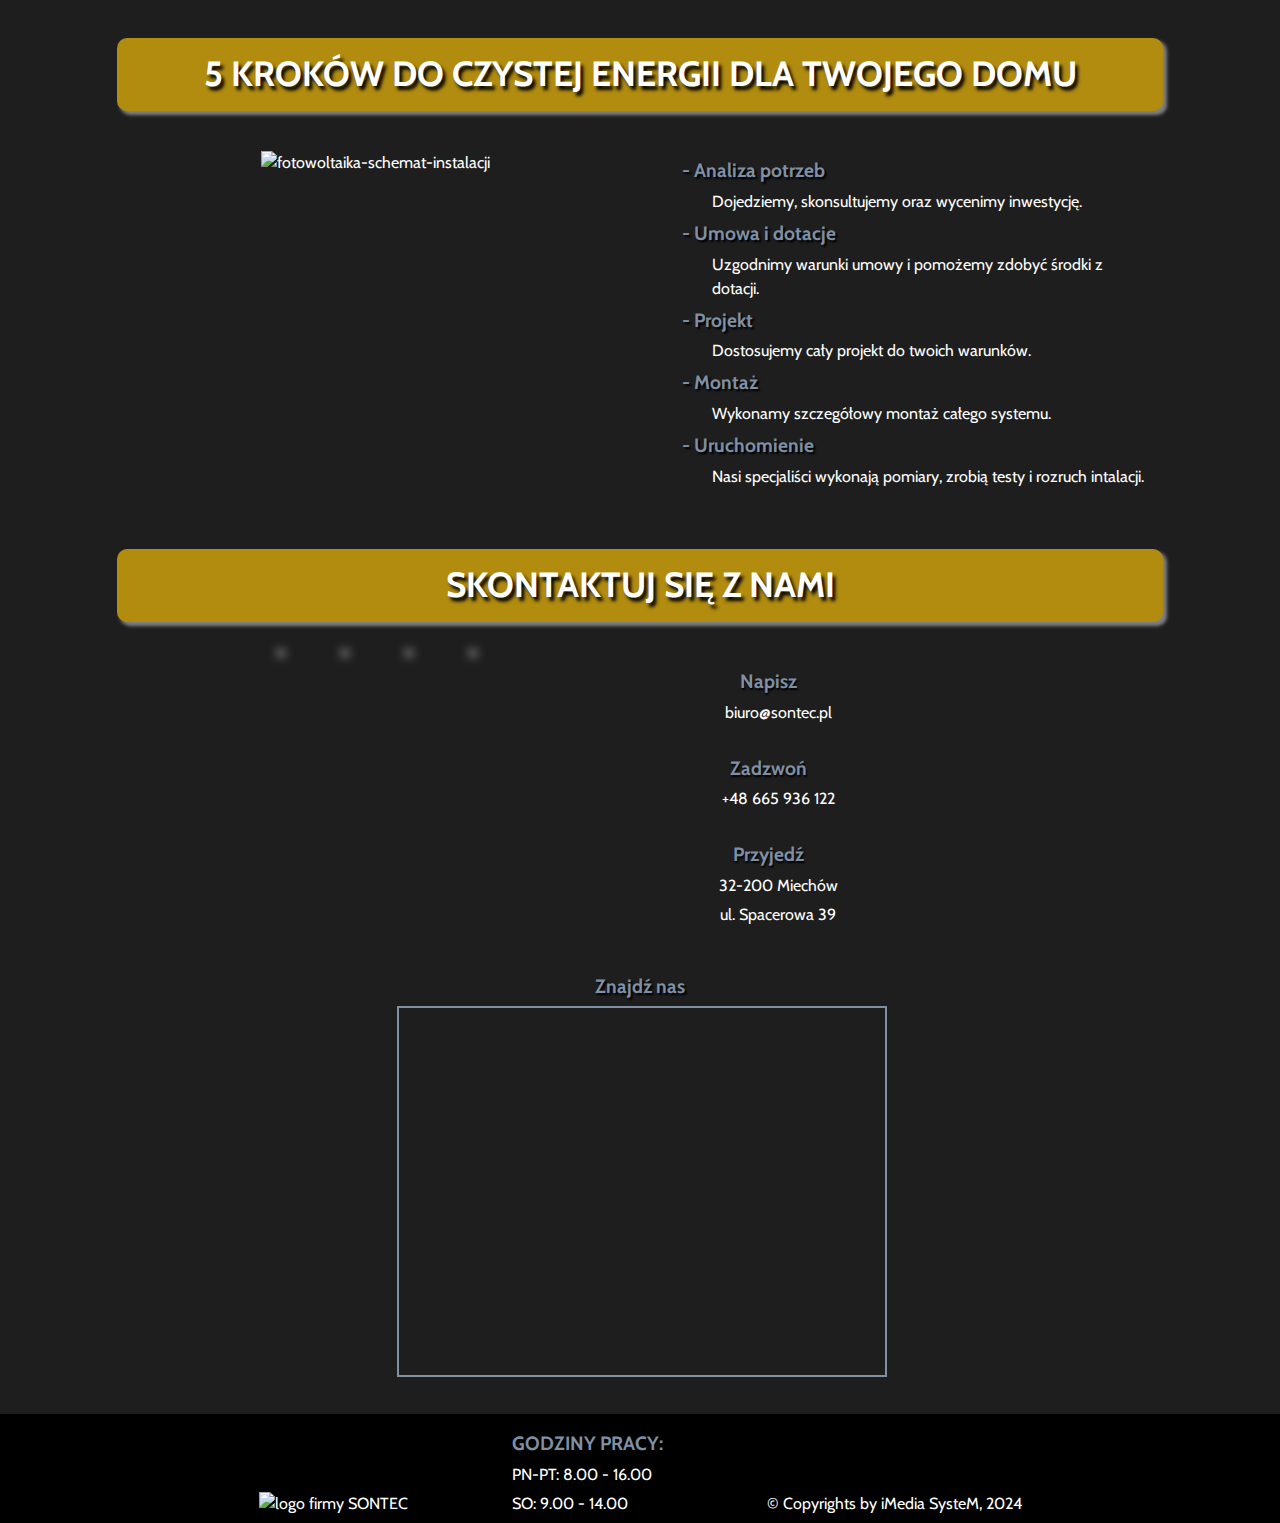
==== commit 5a41748f: "New Mobile Navigation Menu" ====
--- a/index.html
+++ b/index.html
@@ -20,15 +20,16 @@
 
 		<!-- Navigacja strony -->
 
-		<header class="nav" id="nav">
-			<div class="container">
-				<ul>
-					<li><a href="#banner">O NAS</a></li>
-					<li><a href="#offer">OFERTA</a></li>
-					<li><a href="#profit">KORZYŚCI</a></li>
-					<li><a href="#gallery">GALERIA</a></li>
-					<li><a href="#process">5 KROKÓW</a></li>
-					<li><a href="#contact">KONTAKT</a></li>
+		<header class="menu" id="menu">
+			<div class="container collapsible collapsible--expanded">
+				<i class="menu-icon fa-solid fa-bars"></i>
+				<ul class="menu_items collapsible_content">
+					<li><a class="menu_link" href="#banner">O NAS</a></li>
+					<li><a class="menu_link" href="#offer">OFERTA</a></li>
+					<li><a class="menu_link" href="#profit">KORZYŚCI</a></li>
+					<li><a class="menu_link" href="#gallery">GALERIA</a></li>
+					<li><a class="menu_link" href="#process">5 KROKÓW</a></li>
+					<li><a class="menu_link" href="#contact">KONTAKT</a></li>
 				</ul>
 			</div>
 		</header>
--- a/style.css
+++ b/style.css
@@ -245,47 +245,44 @@
 
 /* Nawigacja */
 
-.nav {
+.menu {
 	background-color: black;
-	vertical-align: center;
+	padding: 20px 0;
+	text-align: center;
+	position: fixed;
 	margin: 0 10px;
-	padding: 20px 0;
 	width: 100%;
 	height: auto;
-	position: fixed;
-	left: 0;
-	top: 0;
 	z-index: 999;
 }
 
-.nav ul {
-	margin: auto;
-	padding: auto;
-}
-
-.nav ul li {
-	list-style: none;
-	display: inline-block;
-	margin-right: 30px;
-	position: center;
-}
-
-.nav ul li a {
+.menu_items {
+	list-style-type: none;
+	display: flex;
+	flex-direction: row;
+    justify-content: center;
+	column-gap: 3rem;
+    margin: 0;
+    padding: 0;
+}
+
+.menu_link {
+	font-size: 1.3rem;
+	font-weight: bold;
 	color: white;
-	font-weight: bold;
-	text-align: right;
 	text-decoration: none;
-	width: auto;
-	height: auto;
-	padding: 5px;
-	font-size: 20px;
-}
-
-.nav ul li a:hover {
-	color: darken(#B28C0F, 20%);
+    text-transform: uppercase;
+	transition: transition;
+}
+
+.menu_link:hover {
 	color: #B28C0F;
 	transition: transition;
 }
+
+.menu-icon {
+    display: none;
+  }
 
 /* Sekcje */
 
@@ -368,6 +365,44 @@
 }
 
 @media only screen and (max-width: 800px) {
+	.menu {
+        padding: 10px;
+    }
+    .menu_items {
+        flex-direction: column;
+        align-items: center;
+        row-gap: 1.4rem;
+    }
+
+	.menu-icon {
+        display: flex;
+        max-width: fit-content;
+        color: #f3f3f3;
+        font-size: 1.3rem;
+        text-align: left;
+        border: 1px solid #f3f3f3;
+        border-radius: 5px;
+        padding: 0.5rem 1.5rem;
+        cursor: pointer;
+        transition: all 0,5s linear;
+    }
+
+	.collapsible_content {
+        max-height: 0;
+        padding: 0;
+        overflow: hidden;
+        transition: all 0,5s linear;
+    }
+
+    .collapsible--expanded .collapsible_content {
+        max-height: 100vh;
+    }
+
+    .collapsible--expanded .menu_icon {
+        box-shadow: 0 0 3px 2px #f3f3f3;
+        border-radius: 5px;
+    }
+	
 	.carousel-cell img {
 	  height: 250px;
 	}
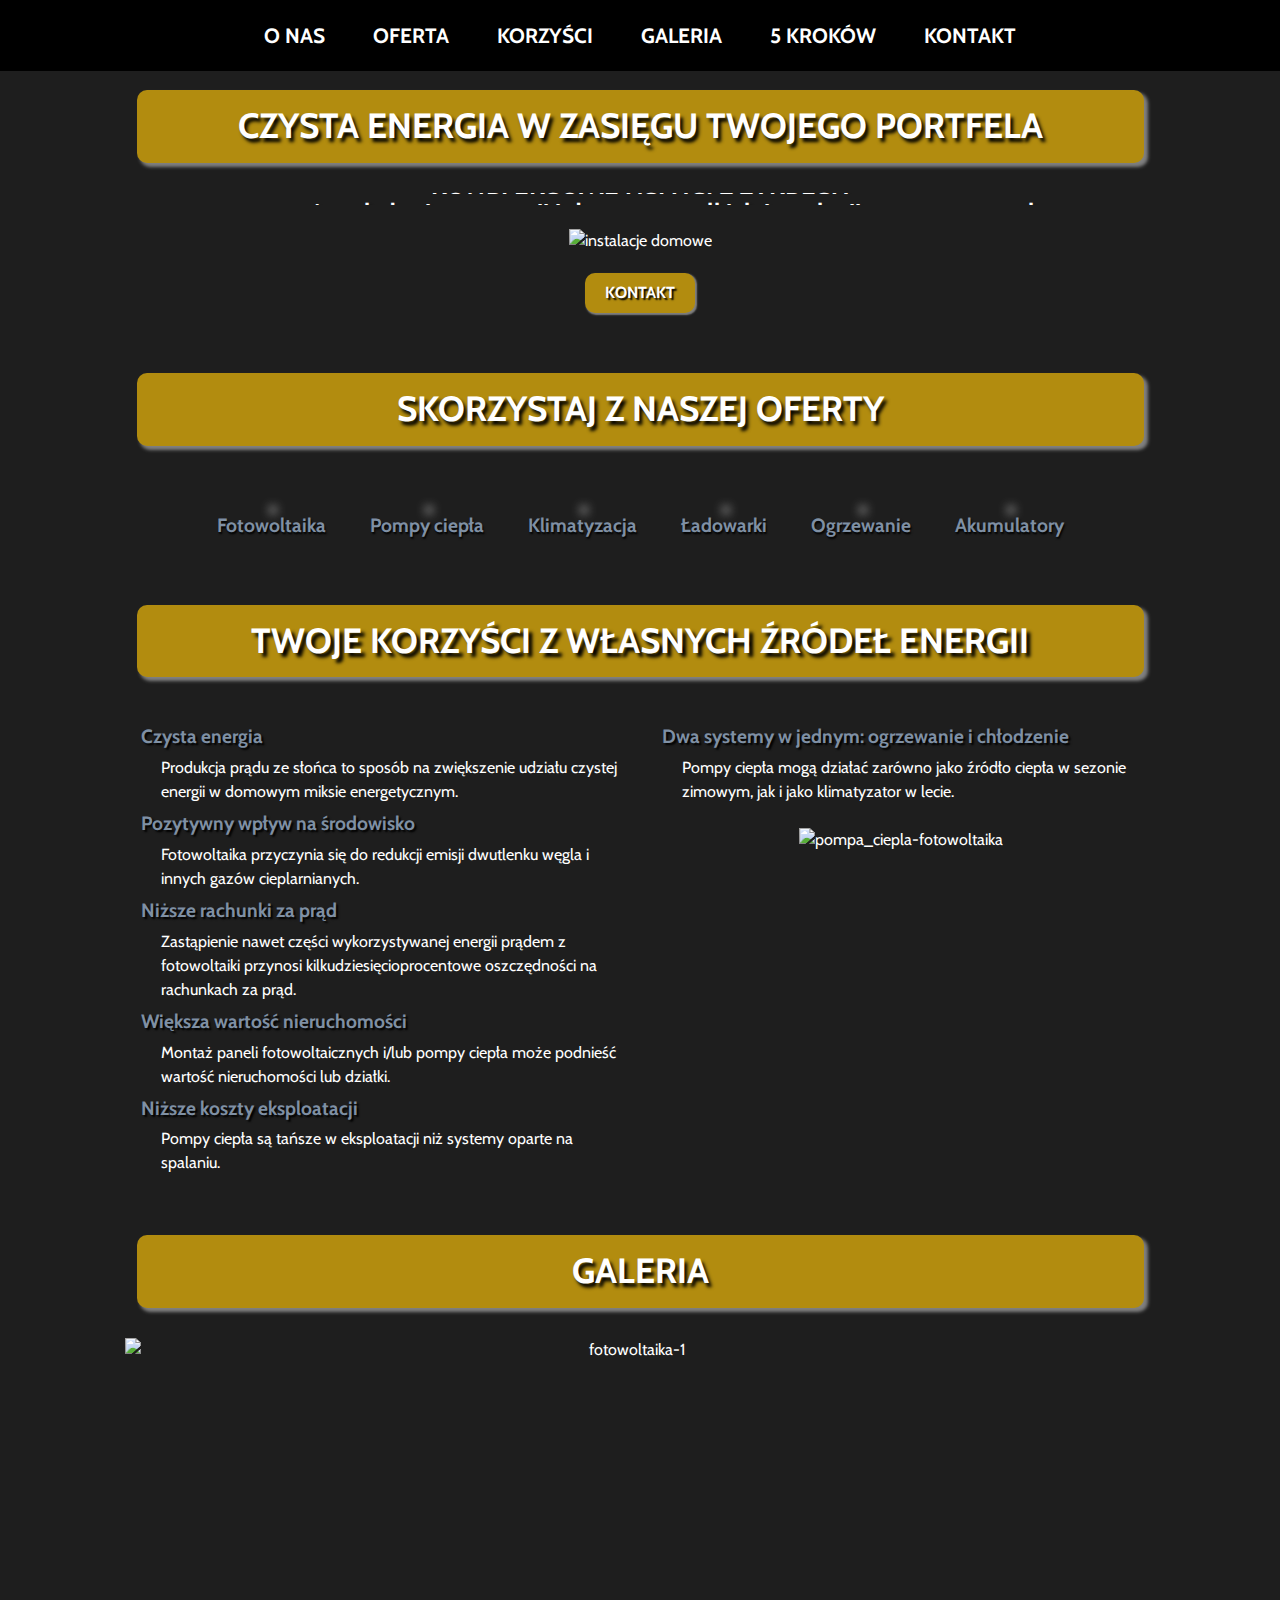
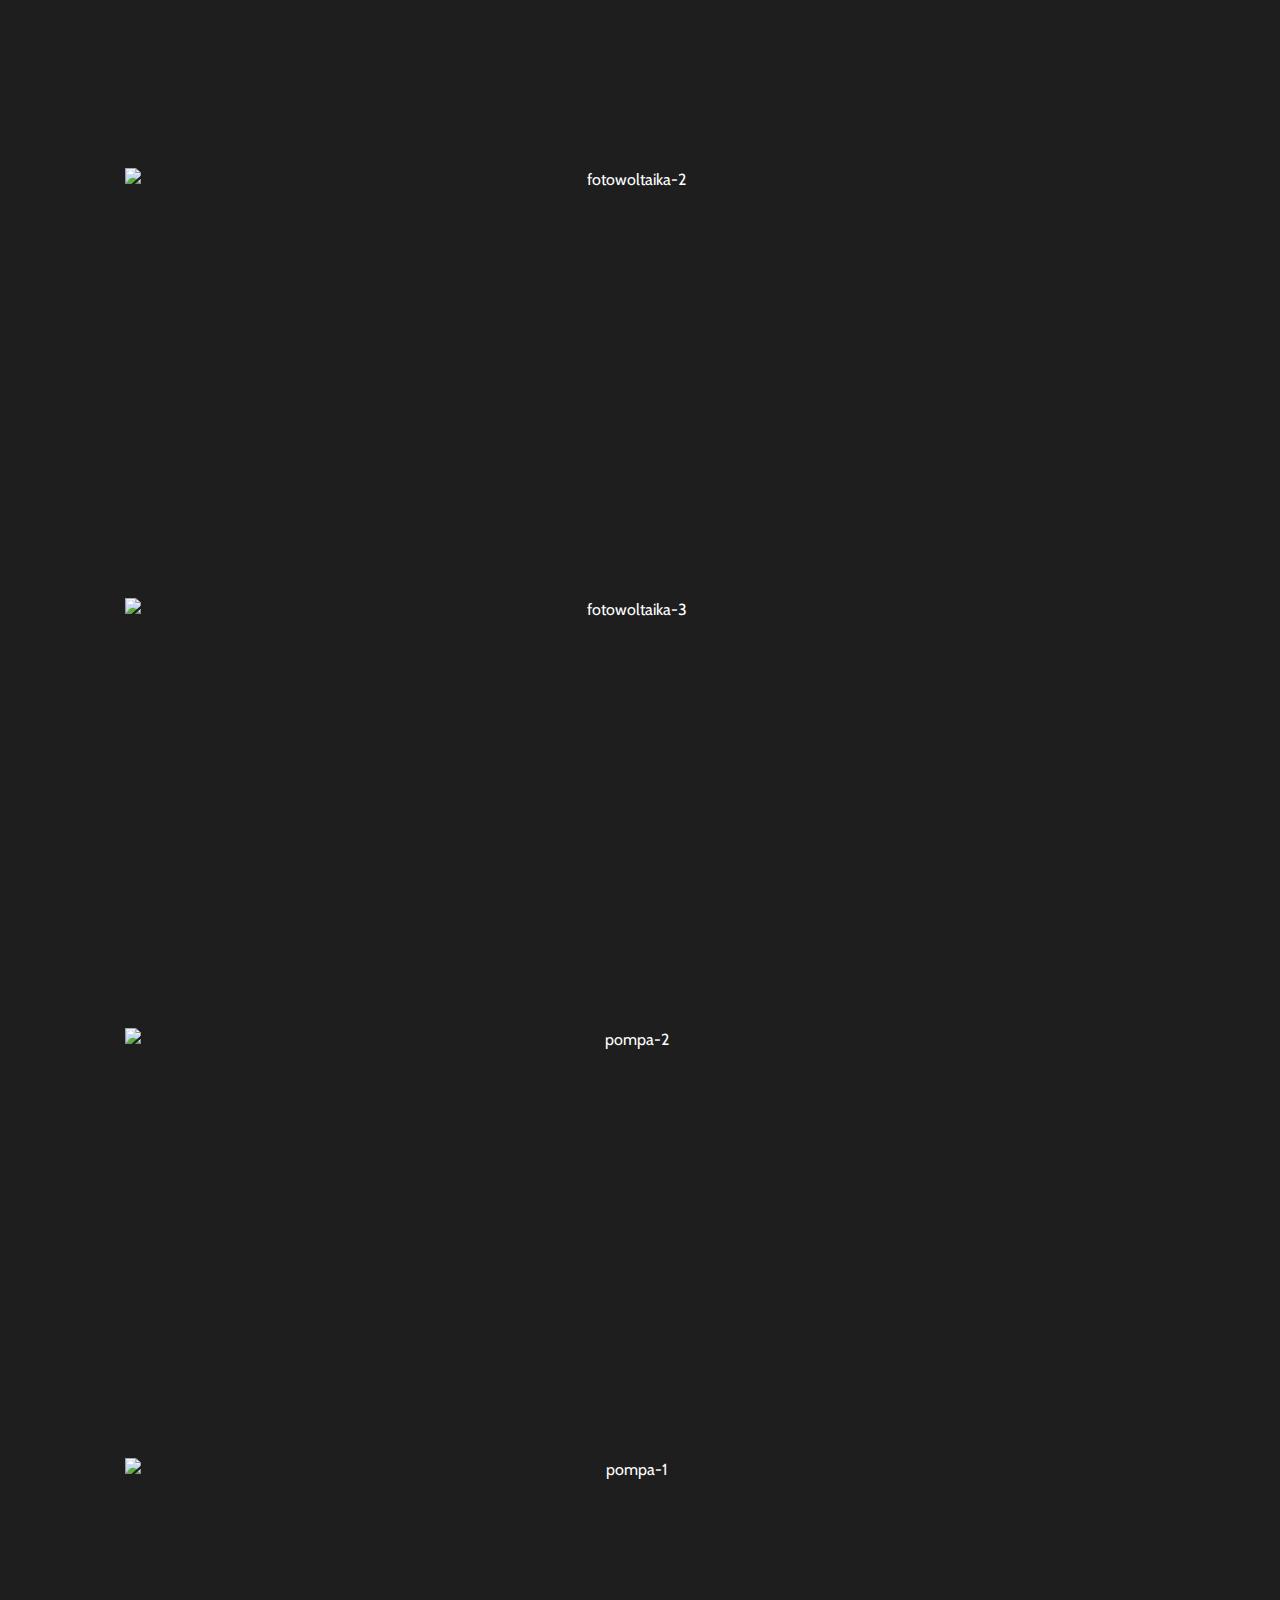
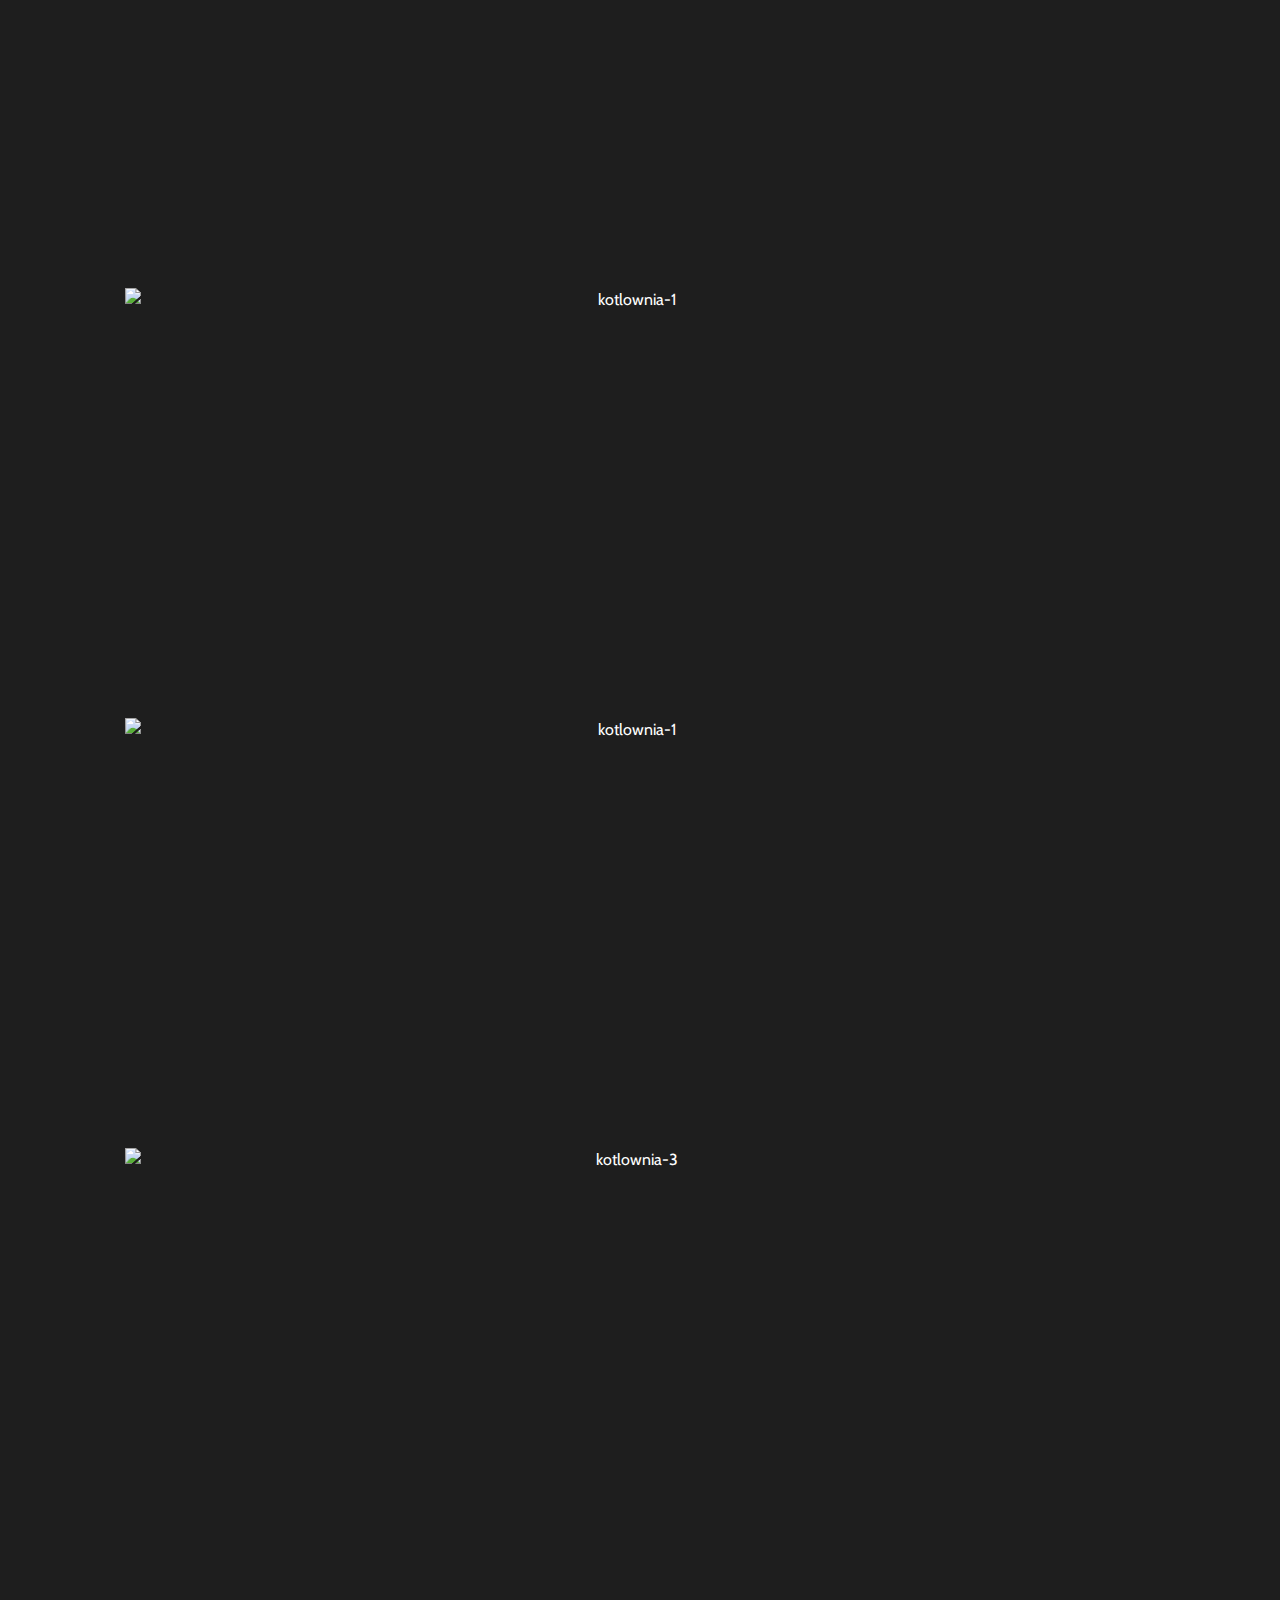
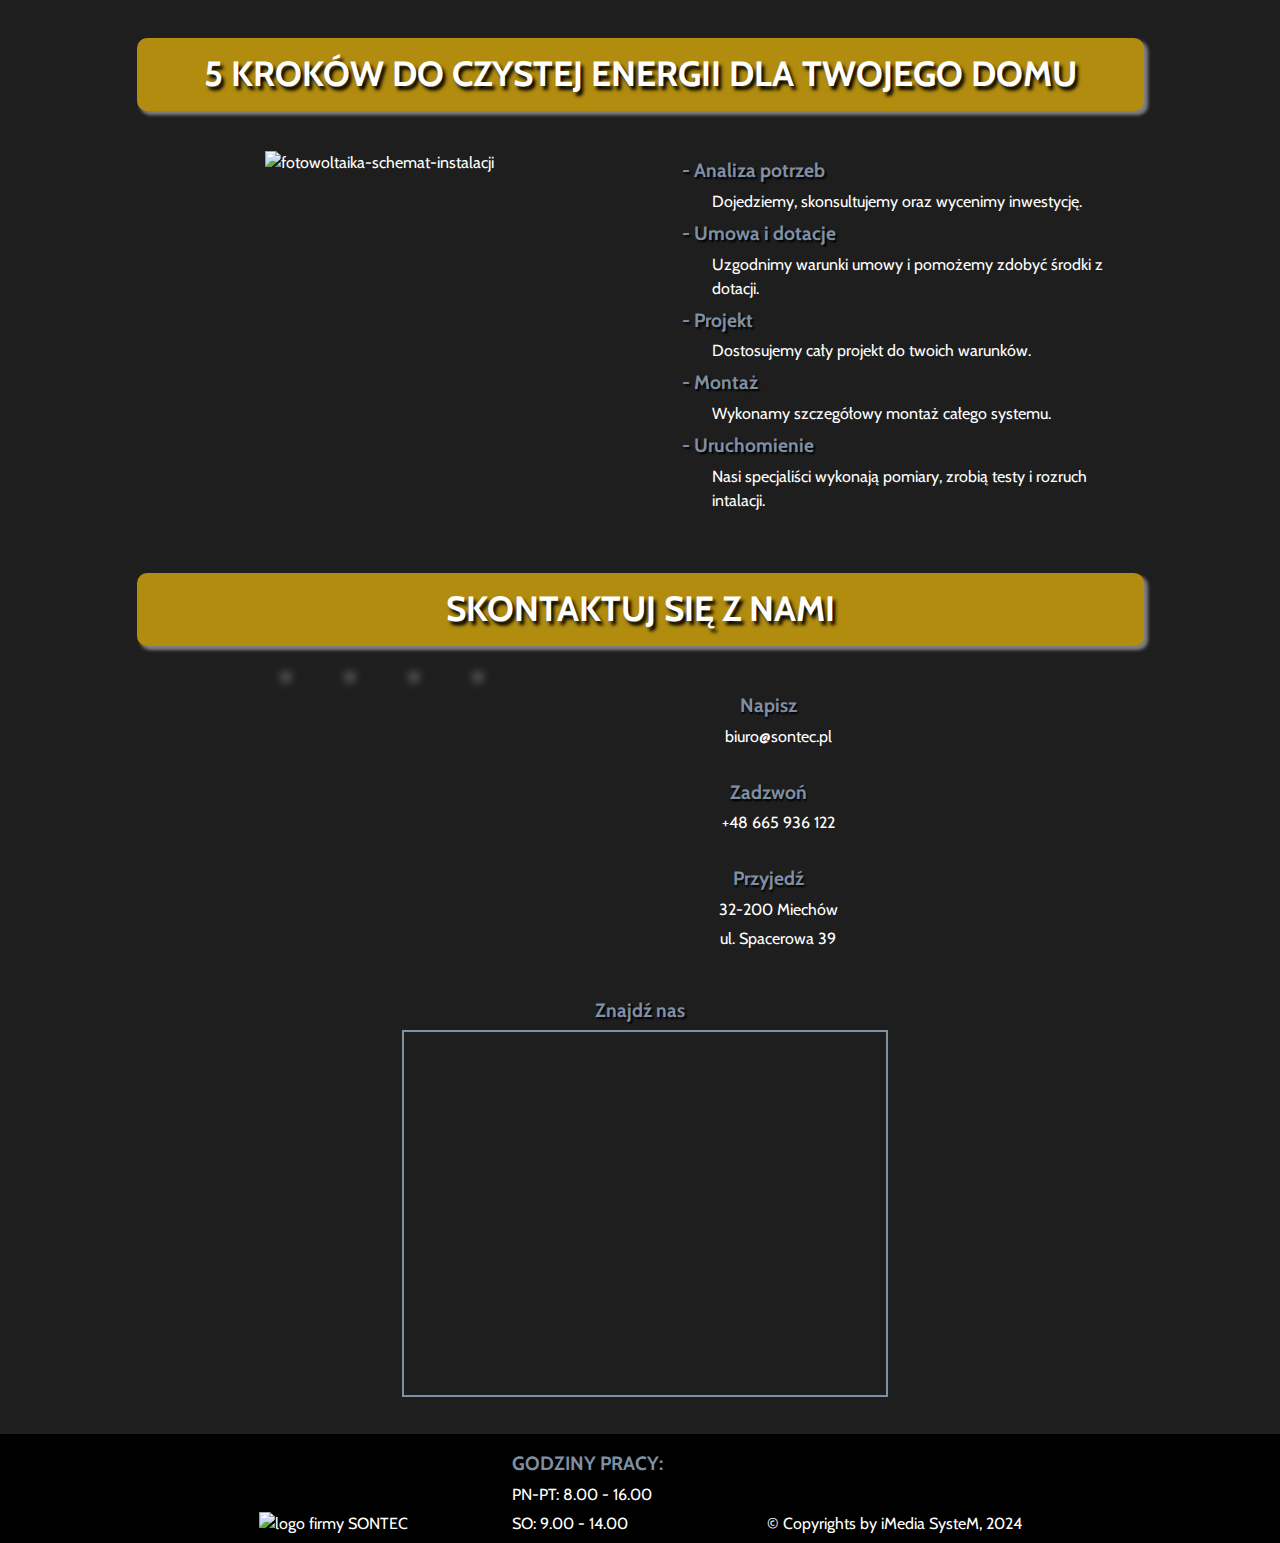
==== commit bebfbd8a: "Navigation Menu After" ====
--- a/index.html
+++ b/index.html
@@ -22,7 +22,7 @@
 
 		<header class="menu" id="menu">
 			<div class="container collapsible collapsible--expanded">
-				<i class="menu-icon fa-solid fa-bars"></i>
+				<i class="menu_icon fa-solid fa-bars"></i>
 				<ul class="menu_items collapsible_content">
 					<li><a class="menu_link" href="#banner">O NAS</a></li>
 					<li><a class="menu_link" href="#offer">OFERTA</a></li>
--- a/style.css
+++ b/style.css
@@ -49,7 +49,7 @@
 
 
 
-/* Globalne style strony */
+/* Global Site Settings */
 
 body, html {
 	background: #1e1e1e;
@@ -60,11 +60,19 @@
 	font-size: 35px;
 	font-family: 'Cabin', sans-serif;
 	font-size: 16px;
+	overflow-x: hidden;
 	transition: all 0.5s;
 }
 
-
-/* Globalne style tekstu */
+* {
+	box-sizing: border-box;
+	padding: 0;
+	margin: 0;
+	transition: all 0.5s;
+} 
+
+
+/* Global Text Settings */
 
 p {
 	margin-top: 5px;
@@ -106,7 +114,7 @@
 	height: auto;
 }
 
-/* Kontener */
+/* Container */
 
 .container	{
 	max-width: 1080px;
@@ -114,7 +122,7 @@
 	padding: 0 10px;
 }
 
-/* Kolumny */
+/* Columns */
 
 .col-half {
 	display: inline-block;
@@ -173,7 +181,7 @@
   }
 }
 
-/* Listy */
+/* Lists */
 
 .list5 dl {
 	text-align: left;
@@ -218,7 +226,7 @@
 	margin-left: 20px;
 }
 
-/* Przyciski */
+/* Buttons */
 
 .btn {
 	display: inline-block;
@@ -243,16 +251,17 @@
 	transition: transition;
 }
 
-/* Nawigacja */
+/* Navigation Menu */
 
 .menu {
 	background-color: black;
 	padding: 20px 0;
 	text-align: center;
 	position: fixed;
-	margin: 0 10px;
 	width: 100%;
 	height: auto;
+	left: 0;
+	top: 0;
 	z-index: 999;
 }
 
@@ -267,24 +276,41 @@
 }
 
 .menu_link {
+	position: relative;
 	font-size: 1.3rem;
 	font-weight: bold;
 	color: white;
 	text-decoration: none;
     text-transform: uppercase;
-	transition: transition;
+	transition: 0.5s ease-in-out;
+}
+
+.menu_link::after {
+	content: '';
+	position: absolute;
+	bottom: 0;
+	left: 0;
+	width: 0%;
+	background-color: #B28C0F;
+	height: 0.15rem;
+	border-radius: 10px;
+	transition: 0.5s ease-in-out;
+}
+
+.menu_link:hover::after {
+	width: 100%;
 }
 
 .menu_link:hover {
 	color: #B28C0F;
-	transition: transition;
-}
-
-.menu-icon {
+	transition: 0.5s ease-in-out;
+}
+
+.menu_icon {
     display: none;
   }
 
-/* Sekcje */
+/* Sections */
 
 section {
 	overflow: auto;
@@ -358,11 +384,13 @@
 	align-items: center;
 }
 
-/* Stopka strony */
+/* Footer */
 
 .bottom {
 	background-color: black;
 }
+
+/* Responsive */
 
 @media only screen and (max-width: 800px) {
 	.menu {
@@ -374,12 +402,13 @@
         row-gap: 1.4rem;
     }
 
-	.menu-icon {
+	.menu_icon {
         display: flex;
-        max-width: fit-content;
+		flex-direction: row;
+		justify-content: flex-end;
+		max-width: fit-content;
         color: #f3f3f3;
         font-size: 1.3rem;
-        text-align: left;
         border: 1px solid #f3f3f3;
         border-radius: 5px;
         padding: 0.5rem 1.5rem;
@@ -398,12 +427,7 @@
         max-height: 100vh;
     }
 
-    .collapsible--expanded .menu_icon {
-        box-shadow: 0 0 3px 2px #f3f3f3;
-        border-radius: 5px;
-    }
-	
-	.carousel-cell img {
+    .carousel-cell img {
 	  height: 250px;
 	}
 	
